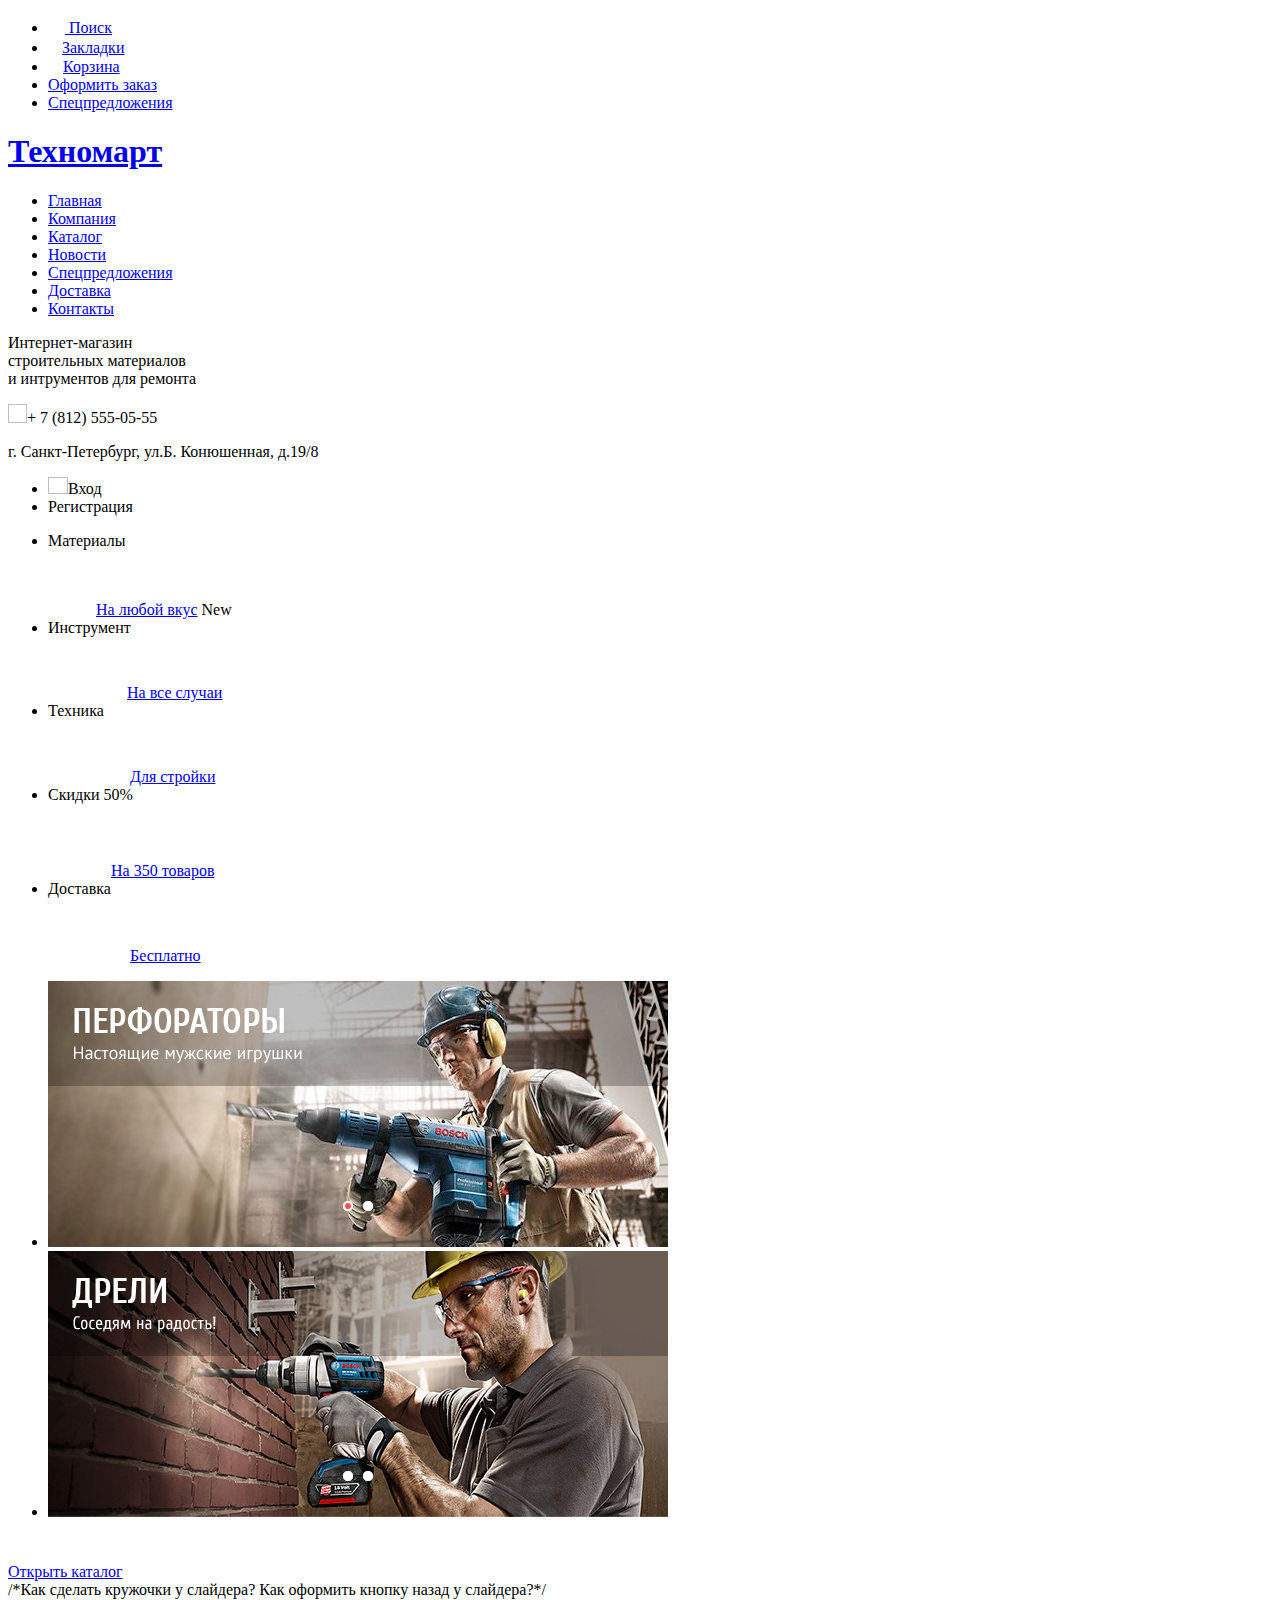
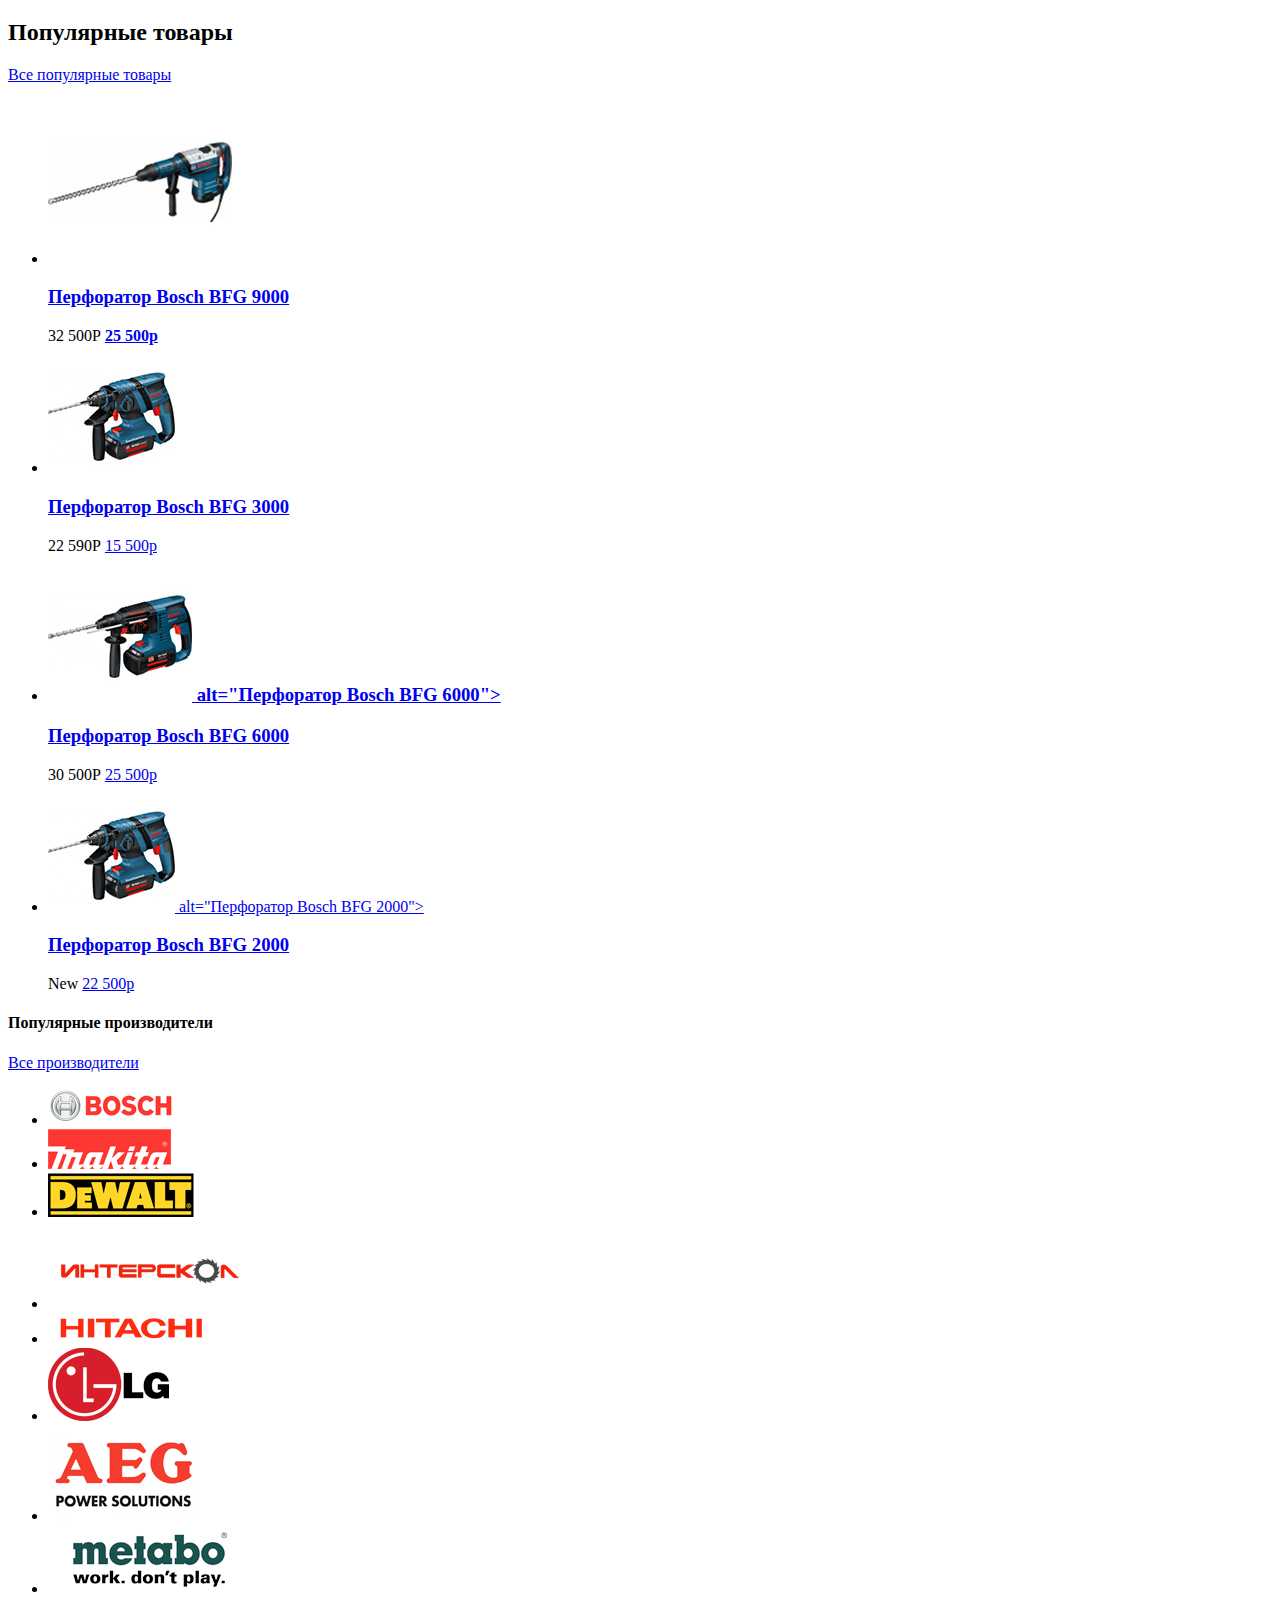
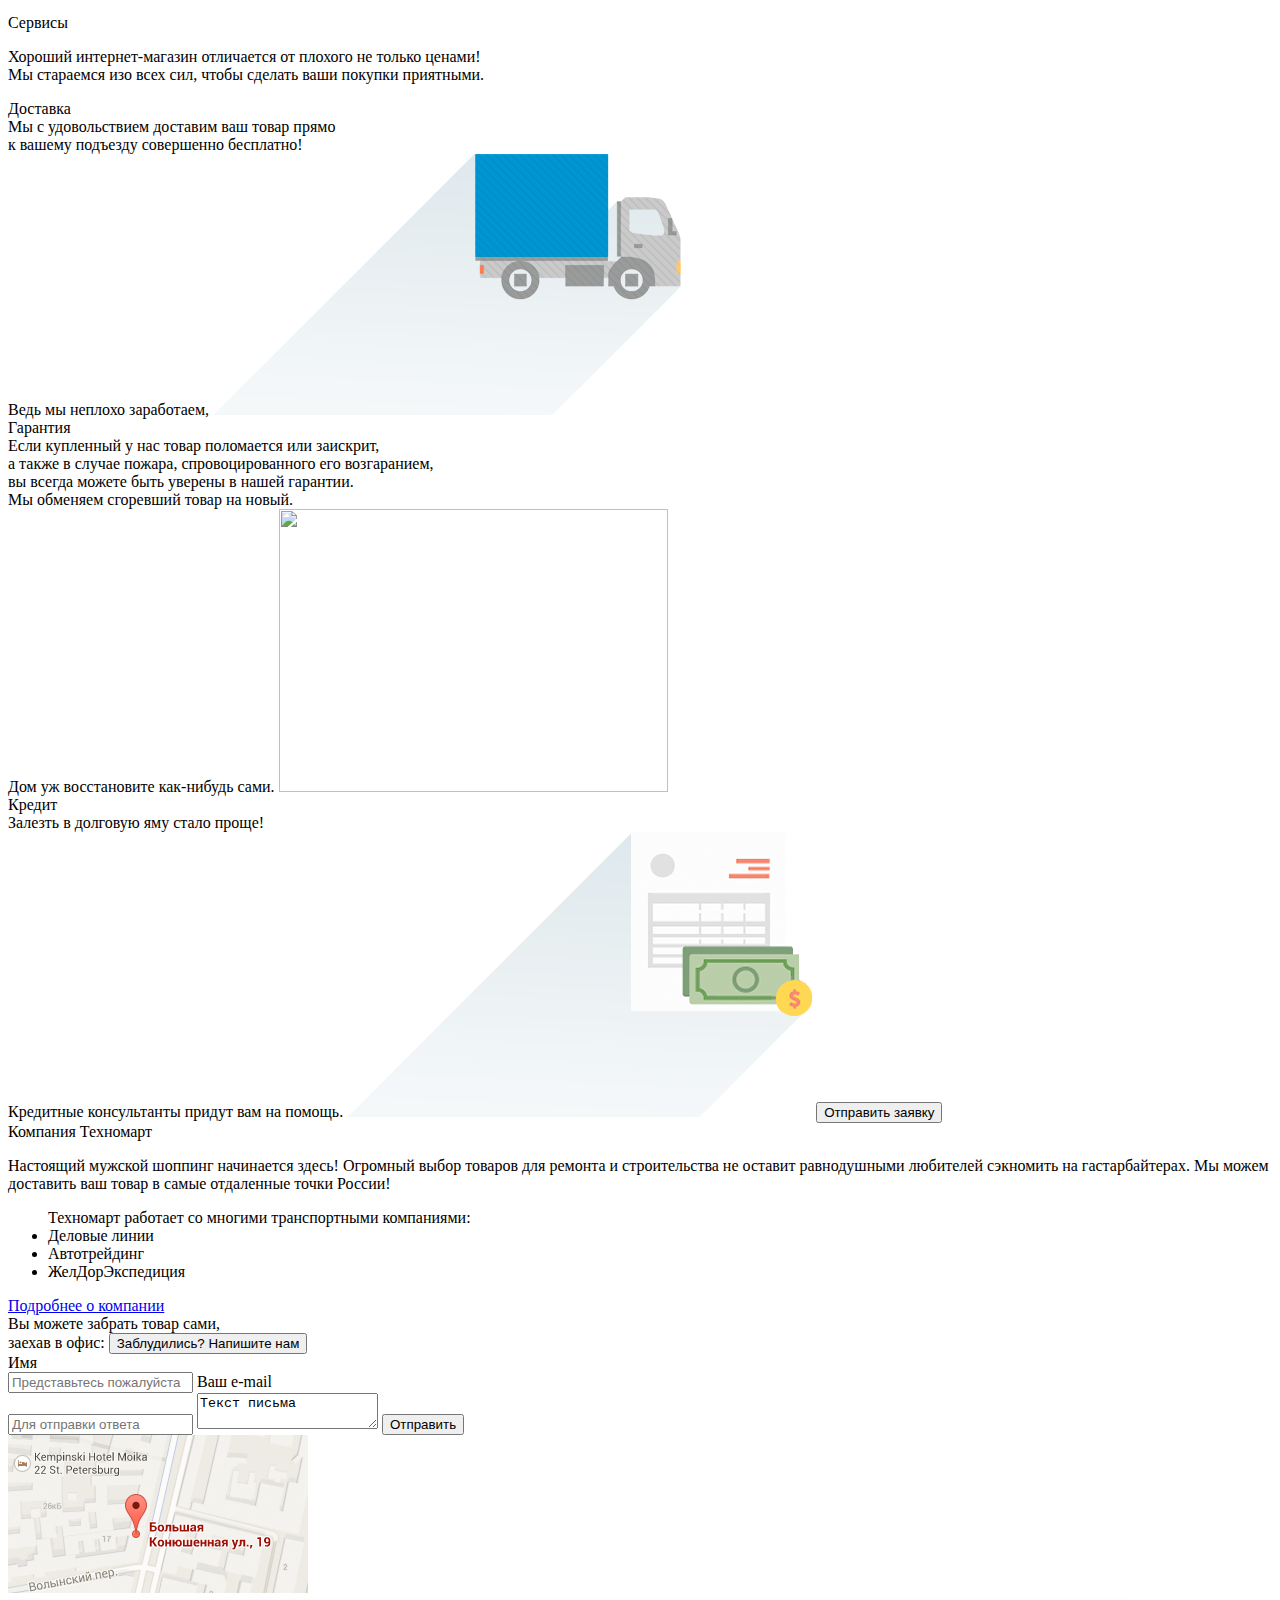
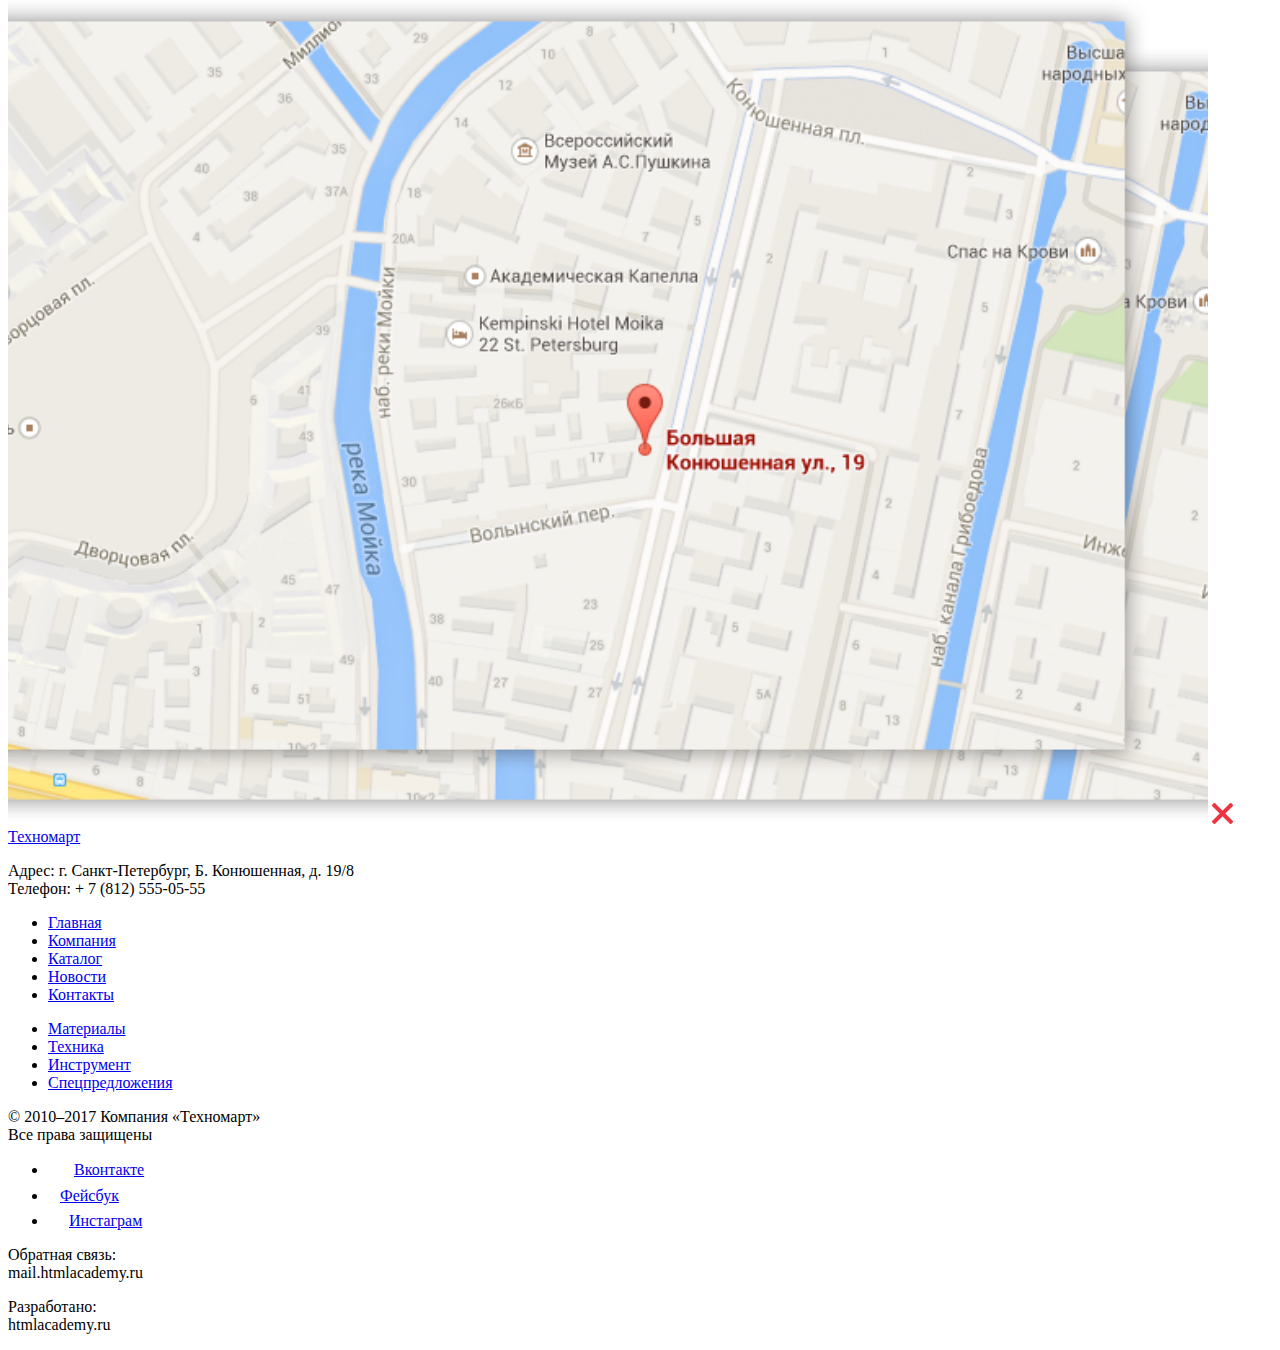
==== index.html @ 70567df8 "Внесла правки по разметке и картинкам" ====
<!DOCTYPE html>
<html lang="ru">
   <head>
      <meta charset="utf-8">
      <title>Техномарт Главная</title>
   </head>
   <body>
      <header class="main-header">
         <nav class="second-navigation">
            <ul class="shop-navigaion">
               <li><a href="search.html"><img src="img/icon-search.svg" width="17" height="17"> Поиск</a></li>
               <li><a href="marker.html"><img src="img/icon-search.svg" width="14" height="16">Закладки</a></li>
               <li><a href="basket.html"><img src="img/icon-cart.svg" width="15" height="15">Корзина</a></li>
               <li><a href="order.html">Оформить заказ</a></li>
               <li><a href="special-offers.html">Спецпредложения</a></li>
            </ul>
         </nav>
         <nav class="main-navigation">
            <h1><a href="index.html">Техномарт</a></h1>
            <ul class="site-navigaion">
               <li class="site-navigation-current"><a href="main.html">Главная</a></li>
               <li><a href="company.html">Компания</a></li>
               <li><a href="catalog.html">Каталог</a></li>
               <li><a href="news.html">Новости</a></li>
               <li><a href="special-offers.html">Спецпредложения</a></li>
               <li><a href="delivery.html">Доставка</a></li>
               <li><a href="contacts.html">Контакты</a></li>
            </ul>
         </nav>
         <span class="description"> 
         Интернет-магазин<br>
         строительных материалов<br>
         и интрументов для ремонта<br>
         </span>
         <div class="header-contacts">
            <p class="numder"><img scr="img/icon-phone.svg" width="19" height="19">+ 7 (812) 555-05-55</p>
            <p class="adress">г. Санкт-Петербург, ул.Б. Конюшенная, д.19/8</p>
         </div>
         <ul class="user-navigation">
            <li class="login-link"><img scr="img/icon-login.svg" width="20" height="17">Вход</li>
            <li class="registration-link">Регистрация</li>
         </ul>
         </nav>    
      </header>
      <main>
         <section class="menu-button">
            <ul class="menu">
               <li>Материалы</li>
               <img src="img/icon-1.svg" width="44" height="65">
               <a class="button" href="#">На любой вкус</a>
               <span class="new">New</span>
               <li>Инструмент</li>
               <img src="img/icon-2.svg" width="75" height="61">
               <a class="button" href="#">На все случаи</a>
               <li>Техника</li>
               <img src="img/icon-3.svg" width="78" height="62">
               <a class="button" href="#">Для стройки</a>
               <li>Скидки 50%</li>
               <img src="img/icon-4.svg" width="59" height="72">
               <a class="button" href="#">На 350 товаров</a>
               <li>Доставка</li>
               <img src="img/icon-5.svg" width="78" height="63">
               <a class="button" href="#">Бесплатно</a>
            </ul>
         </section>
         <section class="slider">
            <ul>
               <li><img src="img/slider1.jpg" alt="Мужчина с перфоратором сверлит кирпичную стену"></li>
               <li><img src="img/slider2.jpg" alt="Мужчина с перфоратором сверлит бетонную стену"></li>
            </ul>
            <a class="button" href="catalog.html">Открыть каталог</a>
            <span class="left-link"><img src="img/icon-left.svg" width="22" height="40"></span>
            <span class="forward-link"><img src="img/icon-right.svg" width="22" height="40"></span>
            <div class="slider-dots">
               <span class="sleder-dot1">
               <span class="sleder-dot2">
               </span>
            </div>
         </section>
         /*Как сделать кружочки у слайдера? Как оформить кнопку назад у слайдера?*/
         <h2 class="popular-product">Популярные товары</h2>
         <a class="button" href="#">Все популярные товары</a>
         <ul class="catalog-products">
            <li>
               <p><a href="catalog.html">
                  <img src="img/bosch-9000.jpg" width="184" height="164" alt="Перфоратор Bosch BFG 9000">
                  </a>
               </p>
               <h3><a href="catalog-item.html">
                  <span class="catalog-product1">Перфоратор Bosch BFG 9000</span>
                  </a>
               </h3>
               <p class="catalog-item-price">
                  <span class="old-price">32 500Р</span>
                  <a class="button" href="basket.html"><b>25 500р</b></a>
               </p>
            </li>
            <li>
               <p><a href="catalog-item.html">
                  <img src="img/bosch-3000.jpg" width="127" height="112" alt="Перфоратор Bosch BFG 3000">
                  </a>
               </p>
               <h3><a href="catalog-item.html">
                  <span class="catalog-product1">Перфоратор Bosch BFG 3000</span>
                  </a>
               </h3>
               <p class="catalog-item-price">
                  <span class="old-price">22 590Р</b></span>
                  <a class="button" href="basket.html">15 500р</a>
               </p>
            </li>
            <li>
               <h3>
               <a href="catalog-item.html">
                  <p>
               <a href="catalog-item.html">
               <img src="img/bosch-6000.jpg" width="144" height="128"> alt="Перфоратор Bosch BFG 6000">
               </a></p>
               <h3><a href="catalog-item.html">
                  <span class="catalog-product1">Перфоратор Bosch BFG 6000</span>
                  </a>
               </h3>
               <p class="catalog-item-price">
                  <span class="old-price">30 500Р</span>
                  <a class="button" href="basket.html">25 500р</a>
               </p>
            </li>
            <li>
               <p><a href="catalog-item.html">
                  <img src="img/bosch-2000.jpg" width="127" height="112"> alt="Перфоратор Bosch BFG 2000">
                  </a>
               </p>
               <h3><a href="catalog-item.html">
                  <span class="catalog-product1">Перфоратор Bosch BFG 2000</span>
                  </a>
               </h3>
               <p class="catalog-item-price">
                  <span class="new">New</span>
                  <a class="button" href="basket.html">22 500р</a>
               </p>
            </li>
         </ul>
         </section>
         <section class="producer">
            <h4>Популярные производители</h4>
            <a class="button" href="#">Все производители</a>
            <ul>
               <li class="producer-list"><img src="img/bosch-logo.svg" width="126" height="37"></li>
               <li class="producer-list"><img src="img/makita-logo.svg" width="123" height="40"></li>
               <li class="producer-list"><img src="img/dewalt-logo.svg" width="146" height="44"></li>
               <li class="producer-list"><img src="img/interscol-logo.svg" width="200" height="88"></li>
               <li class="producer-list"><img src="img/hatachi-logo.svg" width="169" height="31"></li>
               <li class="producer-list"><img src="img/lg-logo.svg" width="121" height="73"></li>
               <li class="producer-list"><img src="img/aeg-logo.svg" width="151" height="96"></li>
               <li class="producer-list"><img src="img/metabo-logo.svg" width="204" height="69"></li>
            </ul>
         </section>
         <section class="info">
         <article class="service">
            Сервисы
            <p>Хороший интернет-магазин отличается от плохого не только ценами!<br>
               Мы стараемся изо всех сил, чтобы сделать ваши покупки приятными.
            </p>
         </article>
         <article class="info-order">
            <nav class="info-menu">
               <li class="delivery-link">
                  Доставка
                  <aside>
                     Мы с удовольствием доставим ваш товар прямо<br>
                     к вашему подъезду совершенно бесплатно!<br>
                     Ведь мы неплохо заработаем, 
                     <img src="img/delivery.svg" width="468" height="261">
                  </aside>
               </li>
               <li class="img/guarantee-link">
                  Гарантия
                  <aside>
                     Если купленный у нас товар поломается или заискрит,<br>
                     а также в случае пожара, спровоцированного его возгаранием,<br> 
                     вы всегда можете быть уверены в нашей гарантии.<br>
                     Мы обменяем сгоревший товар на новый.<br>
                     Дом уж восстановите как-нибудь сами.
                     <img src="guarantee.svg" width="389" height="283">
                  </aside>
               </li>
               <li class="img/credit-link">
                  Кредит
                  <aside>
                     Залезть в долговую яму стало проще!<br> 
                     Кредитные консультанты придут вам на помощь.
                     <img src="img/credit.svg" width="465" height="285">
                     <button type="submit">Отправить заявку</button>
                  </aside>
               </li>
            </nav>
         </article>
         <section class="info-technomart">
            <article class="company-technomart">
               <div class="">
                  Компания Техномарт</p>
                  <p> Настоящий мужской шоппинг начинается здесь! Огромный выбор товаров для ремонта и строительства не оставит равнодушными любителей сэкномить на гастарбайтерах.
                     Мы можем доставить ваш товар в самые отдаленные точки России!
                  </p>
                  <ul>
                     Техномарт работает со многими транспортными компаниями:
                     <li class="partners-technomart">Деловые линии</li>
                     <li class="partners-technomart">Автотрейдинг</li>
                     <li class="partners-technomart">ЖелДорЭкспедиция</li>
                  </ul>
               </div>
               <a class="button" href="company.html">Подробнее о компании</a>
            </article>
            <article class="contacts-technomart">
               Вы можете забрать товар сами,<br>
               заехав в офис:
               <a href="map.html"></a>
               <button type="button">Заблудились? Напишите нам</button>
               <form class="write-us-form" action="https://echo.htmlacademy.ru" method="post">
                  <label class="write-us-item">Имя<br>
                  <input type="text" name="name" value="" placeholder="Представьтесь пожалуйста">
                  </label>
                  <label class="appointment-item">Ваш e-mail<br>
                  <input type="text" name="mail" value="" placeholder="Для отправки ответа">
                  </label>
                  <textarea name="text-letter" id="free-form" placeholder="В свободной форме">Текст письма</textarea>
                  <button class="button" type="submit">Отправить</button>
               </form>
               <div class="map-popup">
                  <span class="map-small"><img src="img/map-small.svg" width="300" height="158"></span>
                  <span class="map-big"><img src="img/map-big.svg" width="1200" height="827"></span>
                  <span class="map-exit"><img src="img/icon-exit.svg" width="21" height="21"></span>
               </div>
            </article>
         </section>
      </main>
      <footer>
         <div class="footer-contacts">
         <a href="index.html">Техномарт</a>
         <p class="footer-contacts">
            Адрес: г. Санкт-Петербург, Б. Конюшенная, д. 19/8<br>
            Телефон: + 7 (812) 555-05-55
         <nav class="footer-main-navigation">
         <ul>
            <li><a href="main.html">Главная</a></li>
            <li><a href="company.html">Компания</a></li>
            <li><a href="catalog.html">Каталог</a></li>
            <li><a href="news.html">Новости</a></li>
            <li><a href="contacts.html">Контакты</a></li>
         </ul>
         <nav class="footer-second-navigation">
            <ul class="technomart-product">
               <li><a href="#">Материалы</a></li>
               <li><a href="#">Техника</a></li>
               <li><a href="#">Инструмент</a></li>
               <li><a href="#">Спецпредложения</a></li>
            </ul>
         </nav>
         <p class="copyright">
            © 2010–2017 Компания «Техномарт»<br>
            Все права защищены
         </p>
         <div class="footer-social">
            <ul>
               <li><a class="social-button" href="#"><img src="img/icon-vk.svg" width="26" height="15">Вконтакте</a></li>
               <li><a class="social-button" href="#"><img src="img/icon-fb.svg" width="12" height="22">Фейсбук</a></li>
               <li><a class="social-button" href="#"><img src="img/icon-insta.svg" width="21" height="21">Инстаграм</a></li>
            </ul>
         </div>
         <div class="feedback">
            <p class="feedback-creator-mail">
               Обратная связь:<br>
               mail.htmlacademy.ru
            </p>
            <p class="feedback-creator-site">
               Разработано:<br>
               htmlacademy.ru
            </p>
         </div>
      </footer>
   </body>
</html>
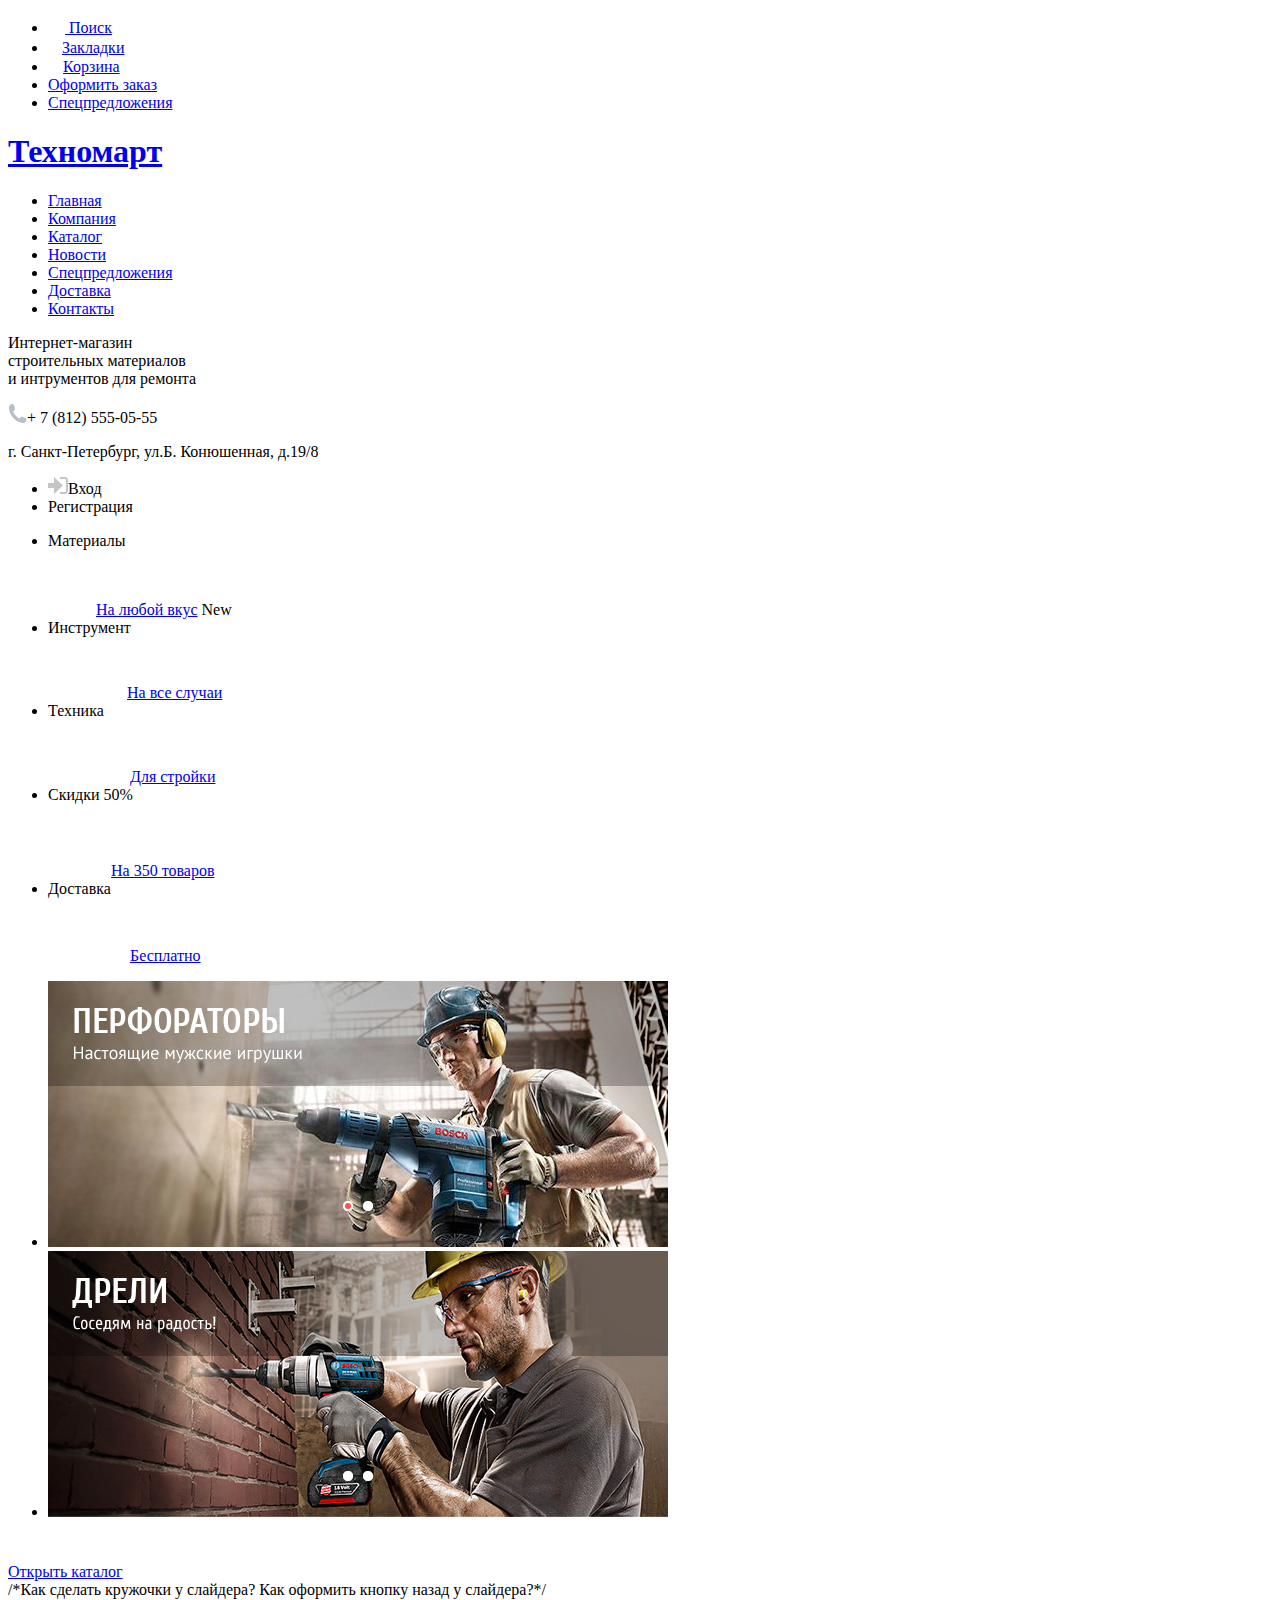
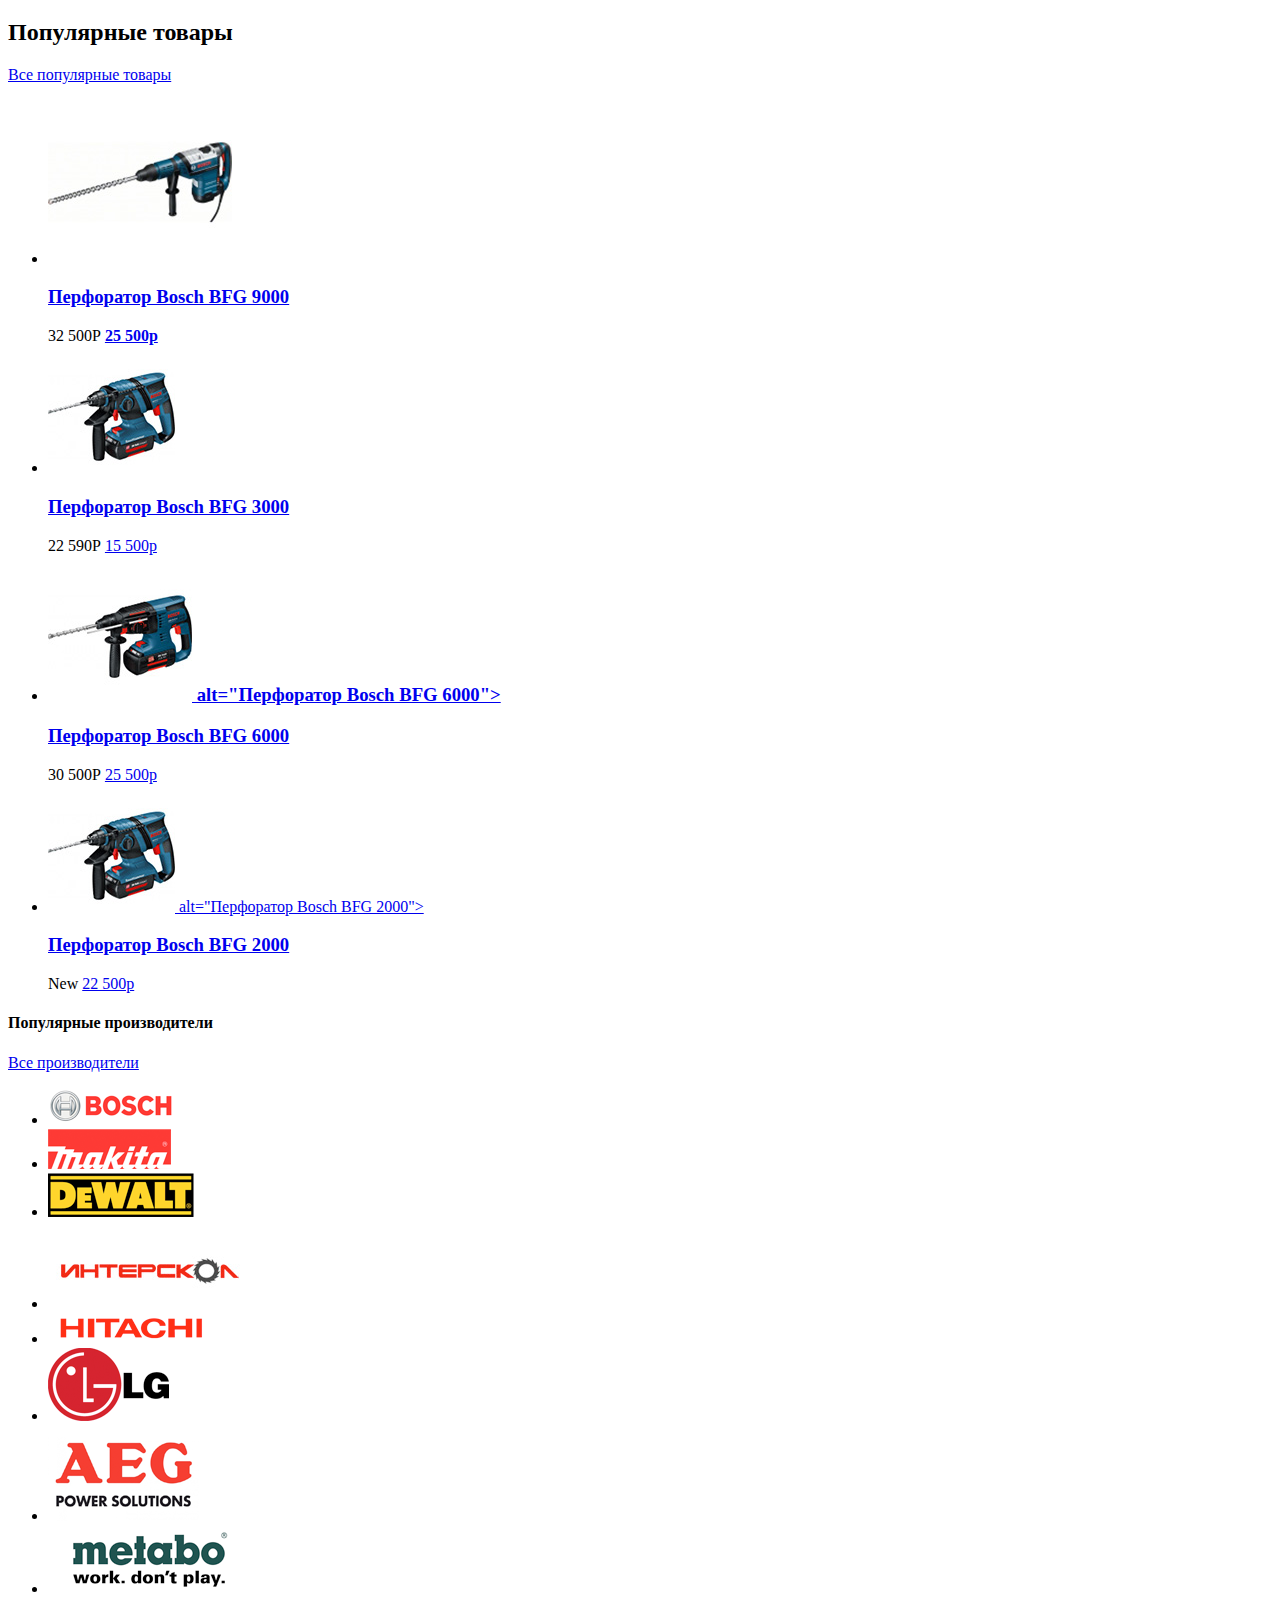
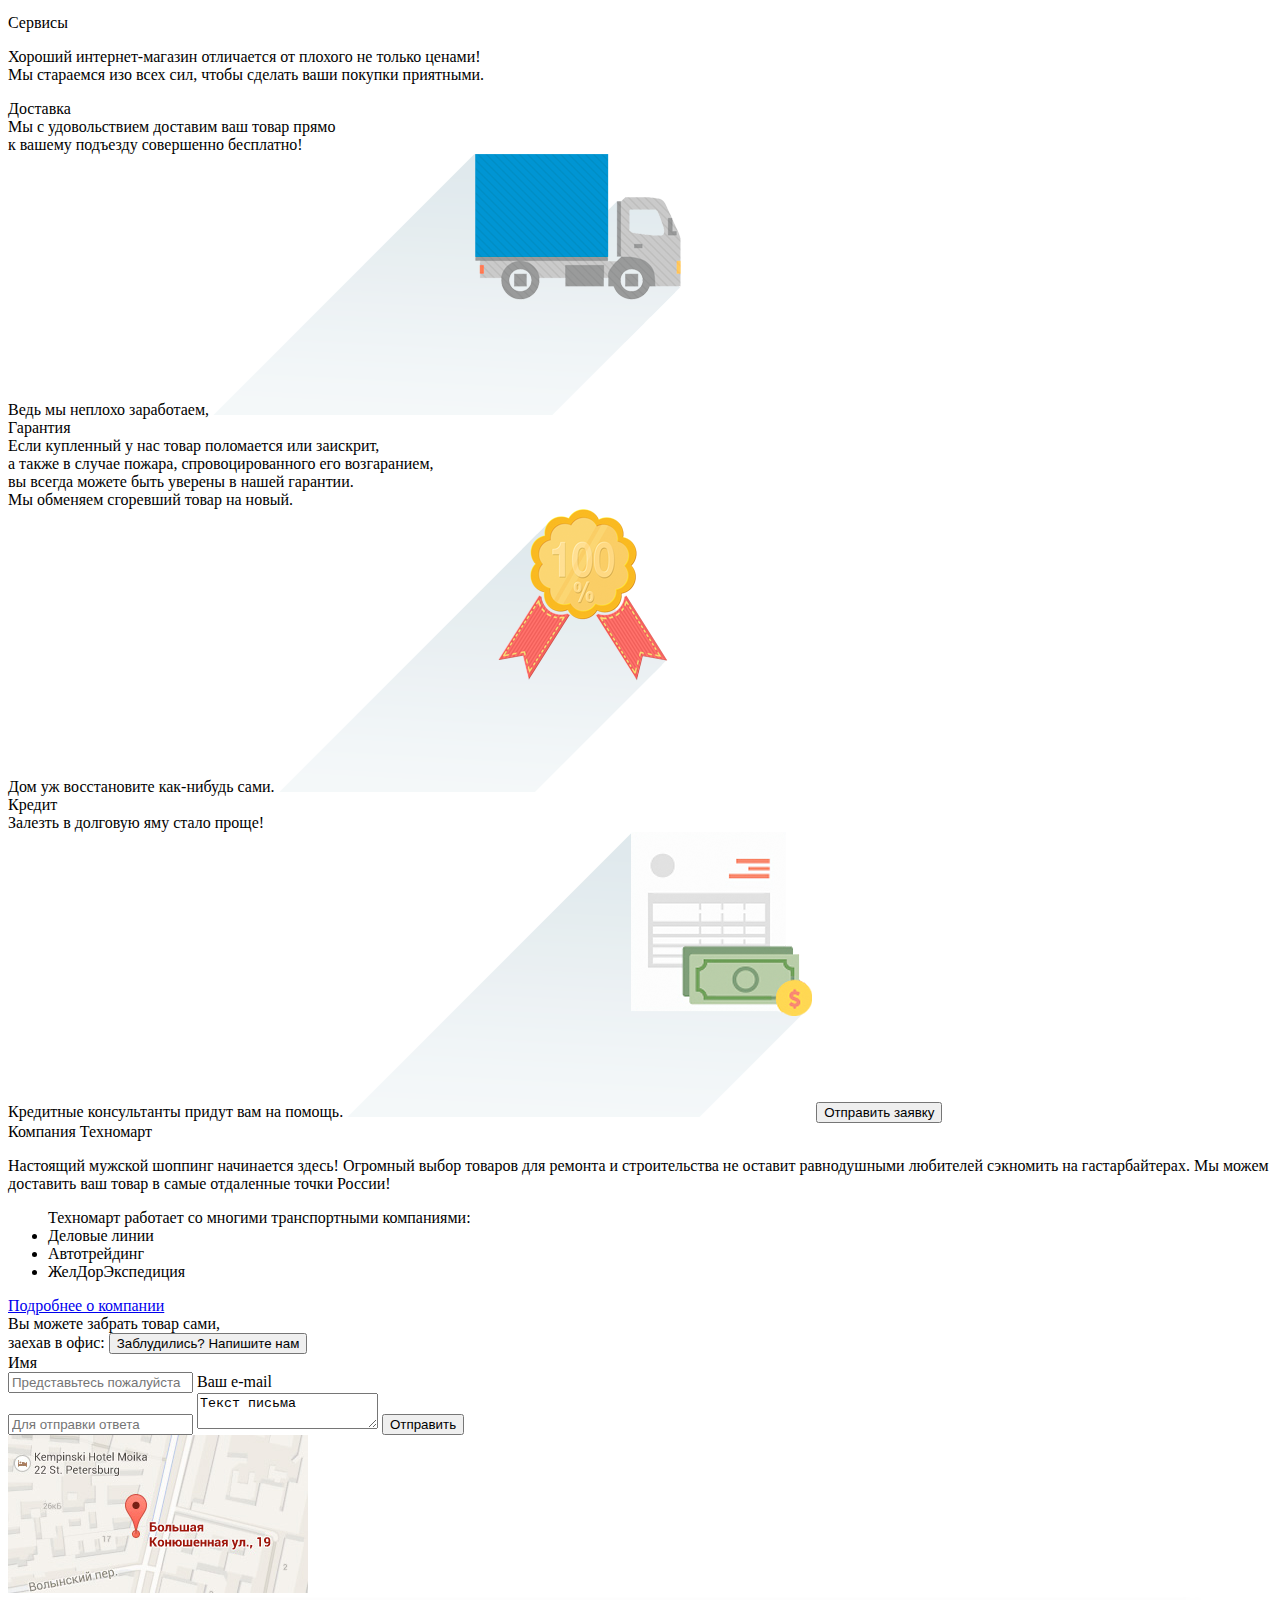
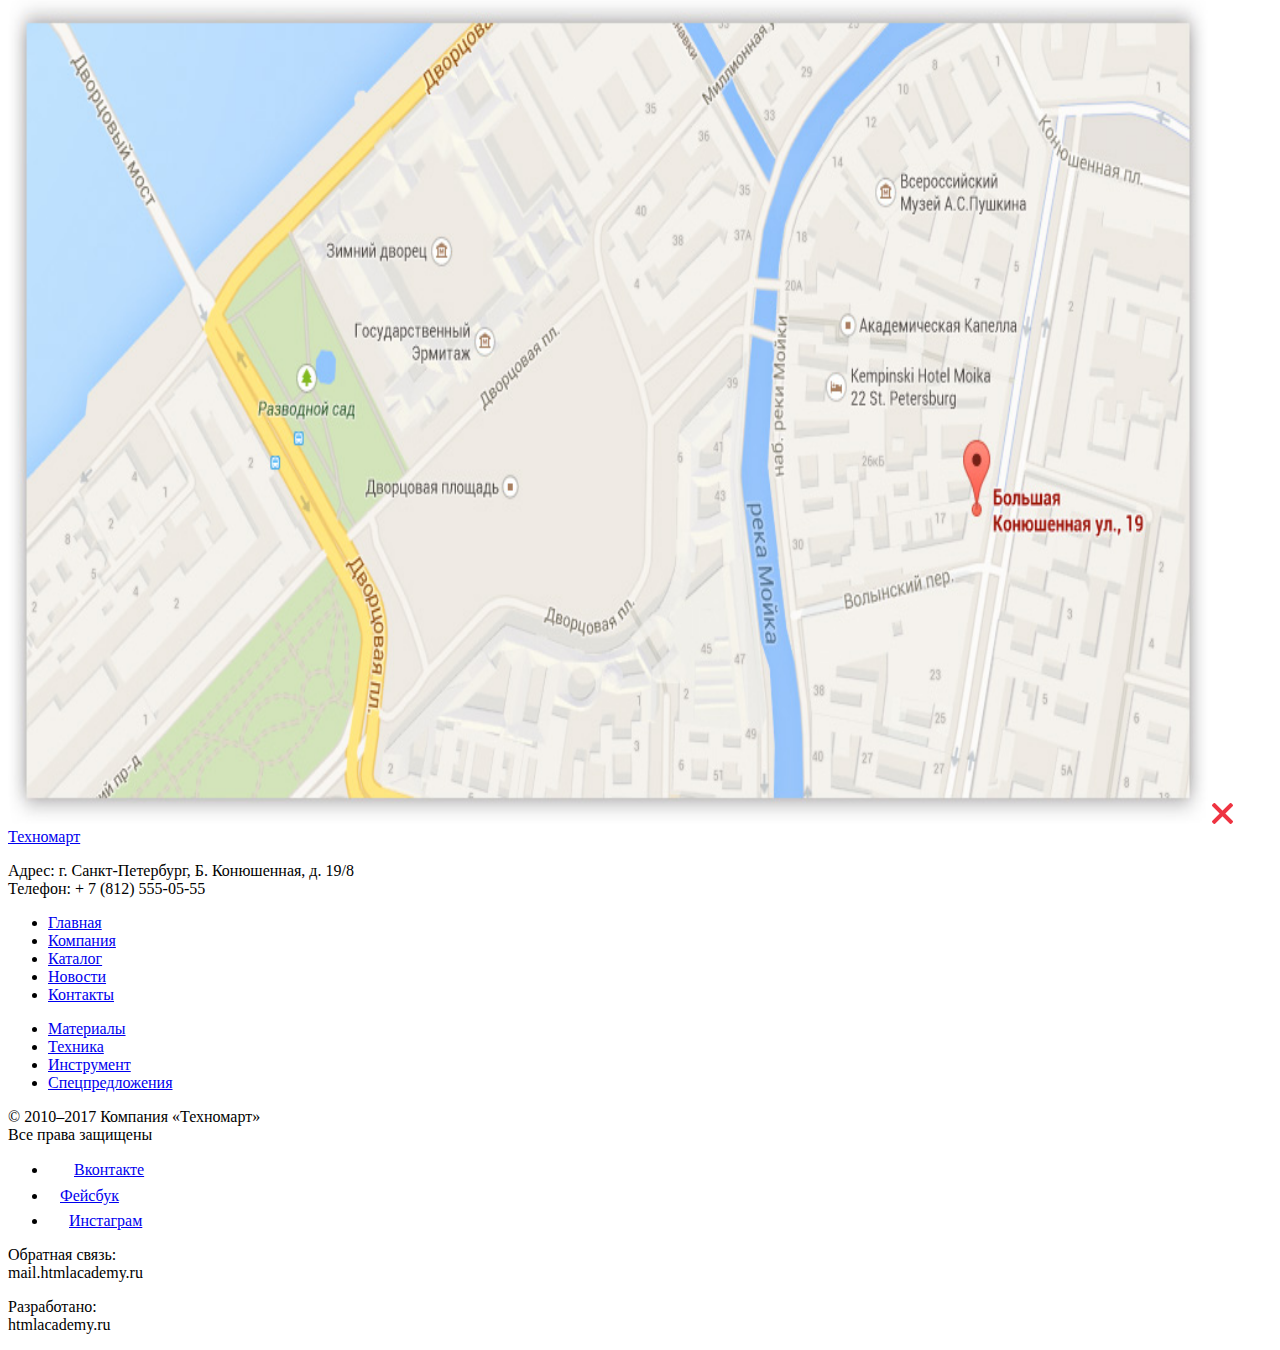
==== commit d925b058: "Правки по картинкам" ====
--- a/index.html
+++ b/index.html
@@ -33,11 +33,11 @@
          и интрументов для ремонта<br>
          </span>
          <div class="header-contacts">
-            <p class="numder"><img scr="img/icon-phone.svg" width="19" height="19">+ 7 (812) 555-05-55</p>
+            <p class="numder"><img src="img/icon-phone.svg" width="19" height="19">+ 7 (812) 555-05-55</p>
             <p class="adress">г. Санкт-Петербург, ул.Б. Конюшенная, д.19/8</p>
          </div>
          <ul class="user-navigation">
-            <li class="login-link"><img scr="img/icon-login.svg" width="20" height="17">Вход</li>
+            <li class="login-link"><img src="img/icon-login.svg" width="20" height="17">Вход</li>
             <li class="registration-link">Регистрация</li>
          </ul>
          </nav>    
@@ -145,14 +145,14 @@
             <h4>Популярные производители</h4>
             <a class="button" href="#">Все производители</a>
             <ul>
-               <li class="producer-list"><img src="img/bosch-logo.svg" width="126" height="37"></li>
-               <li class="producer-list"><img src="img/makita-logo.svg" width="123" height="40"></li>
-               <li class="producer-list"><img src="img/dewalt-logo.svg" width="146" height="44"></li>
-               <li class="producer-list"><img src="img/interscol-logo.svg" width="200" height="88"></li>
-               <li class="producer-list"><img src="img/hatachi-logo.svg" width="169" height="31"></li>
-               <li class="producer-list"><img src="img/lg-logo.svg" width="121" height="73"></li>
-               <li class="producer-list"><img src="img/aeg-logo.svg" width="151" height="96"></li>
-               <li class="producer-list"><img src="img/metabo-logo.svg" width="204" height="69"></li>
+               <li class="producer-list"><img src="img/logo-bosch.png" alt="Логотип Bosch" width="126" height="37"></li>
+               <li class="producer-list"><img src="img/logo-makita.png" alt="Логотип Makita" width="123" height="40"></li>
+               <li class="producer-list"><img src="img/logo-dewalt.png" alt="Логотип Sewalt" width="146" height="44"></li>
+               <li class="producer-list"><img src="img/logo-interscol.png" alt="Логотип Интерскол" width="200" height="88"></li>
+               <li class="producer-list"><img src="img/logo-hitachi.png" alt="Логотип Hitachi" width="169" height="31"></li>
+               <li class="producer-list"><img src="img/logo-lg.png" alt="Логотип LG" width="121" height="73"></li>
+               <li class="producer-list"><img src="img/logo-aeg.png" alt="Логотип AEG" width="151" height="96"></li>
+               <li class="producer-list"><img src="img/logo-metabo.png" alt="Логотип Metabo" width="204" height="69"></li>
             </ul>
          </section>
          <section class="info">
@@ -173,7 +173,7 @@
                      <img src="img/delivery.svg" width="468" height="261">
                   </aside>
                </li>
-               <li class="img/guarantee-link">
+               <li class="guarantee-link">
                   Гарантия
                   <aside>
                      Если купленный у нас товар поломается или заискрит,<br>
@@ -181,10 +181,10 @@
                      вы всегда можете быть уверены в нашей гарантии.<br>
                      Мы обменяем сгоревший товар на новый.<br>
                      Дом уж восстановите как-нибудь сами.
-                     <img src="guarantee.svg" width="389" height="283">
+                     <img src="img/guarantee.svg" width="389" height="283">
                   </aside>
                </li>
-               <li class="img/credit-link">
+               <li class="credit-link">
                   Кредит
                   <aside>
                      Залезть в долговую яму стало проще!<br> 
@@ -227,8 +227,8 @@
                   <button class="button" type="submit">Отправить</button>
                </form>
                <div class="map-popup">
-                  <span class="map-small"><img src="img/map-small.svg" width="300" height="158"></span>
-                  <span class="map-big"><img src="img/map-big.svg" width="1200" height="827"></span>
+                  <span class="map-small"><img src="img/map-small.jpg" width="300" height="158"></span>
+                  <span class="map-big"><img src="img/map-big.jpg" width="1200" height="827"></span>
                   <span class="map-exit"><img src="img/icon-exit.svg" width="21" height="21"></span>
                </div>
             </article>
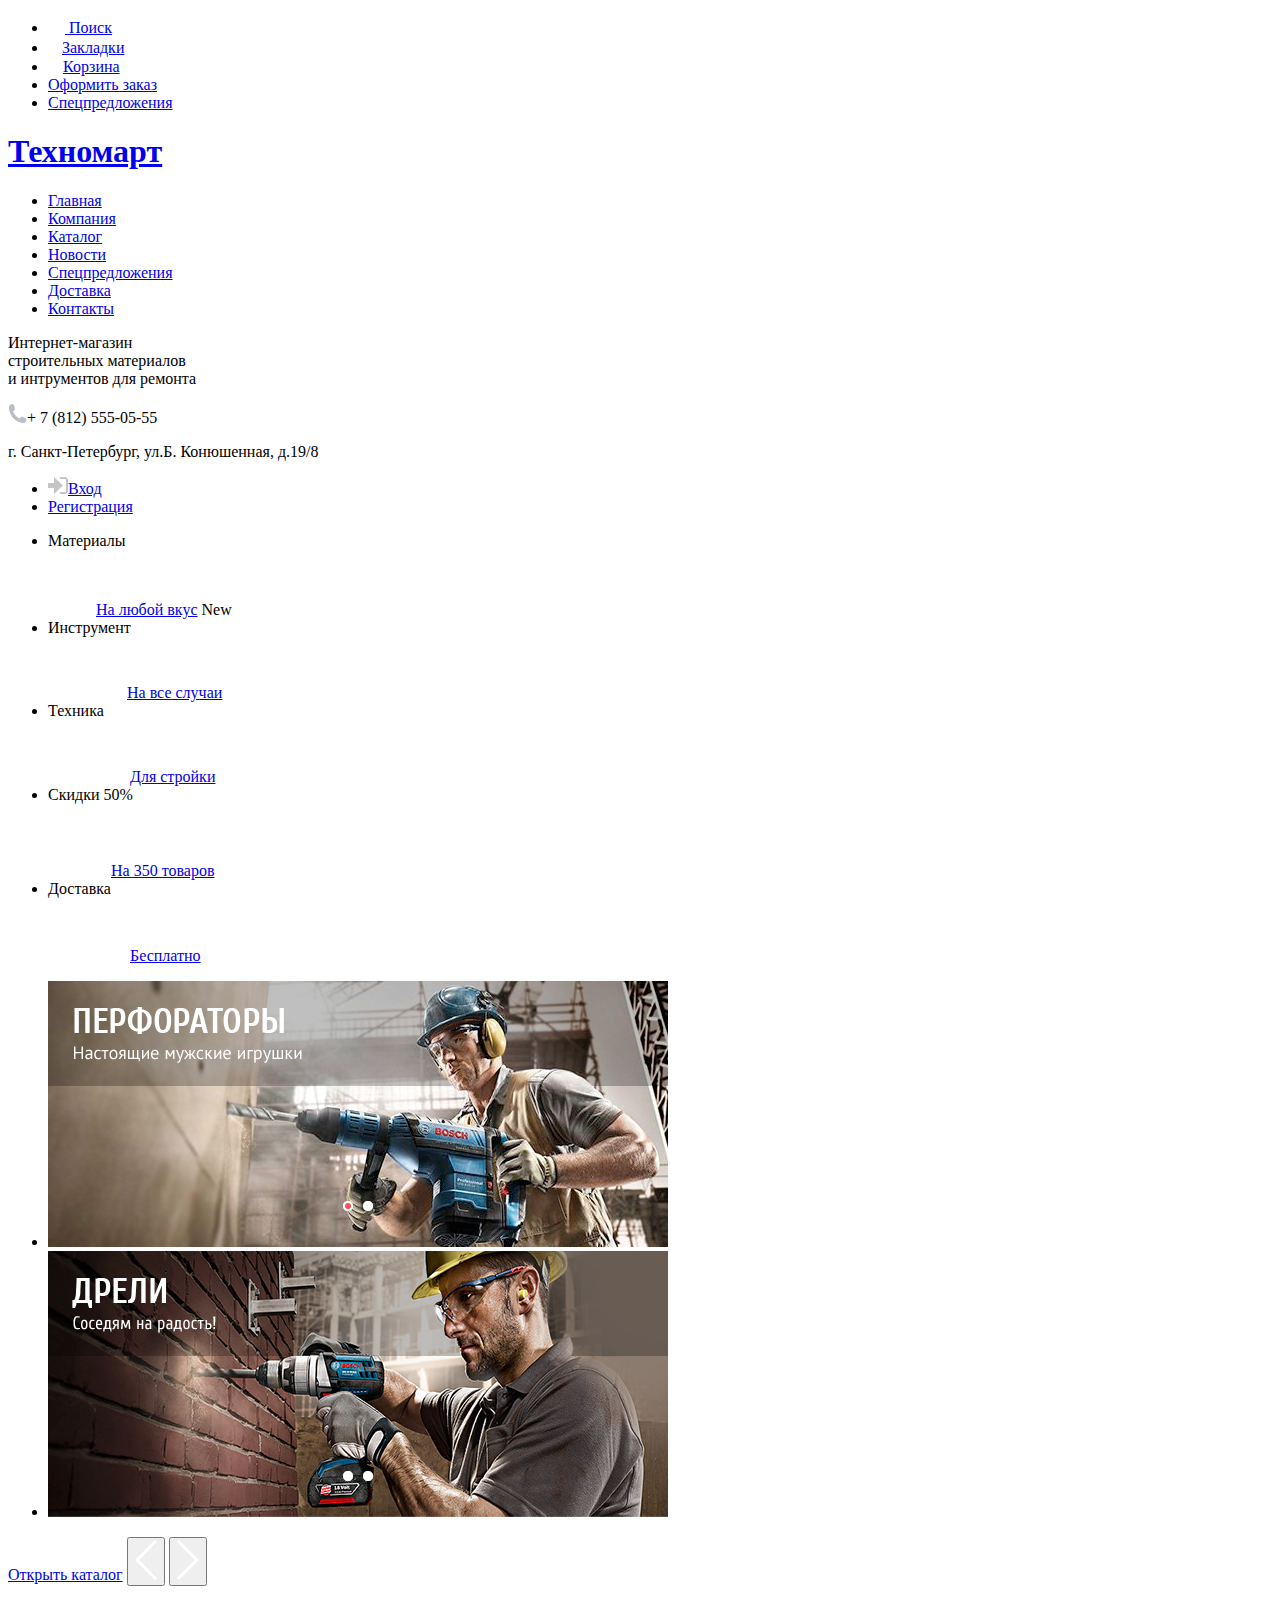
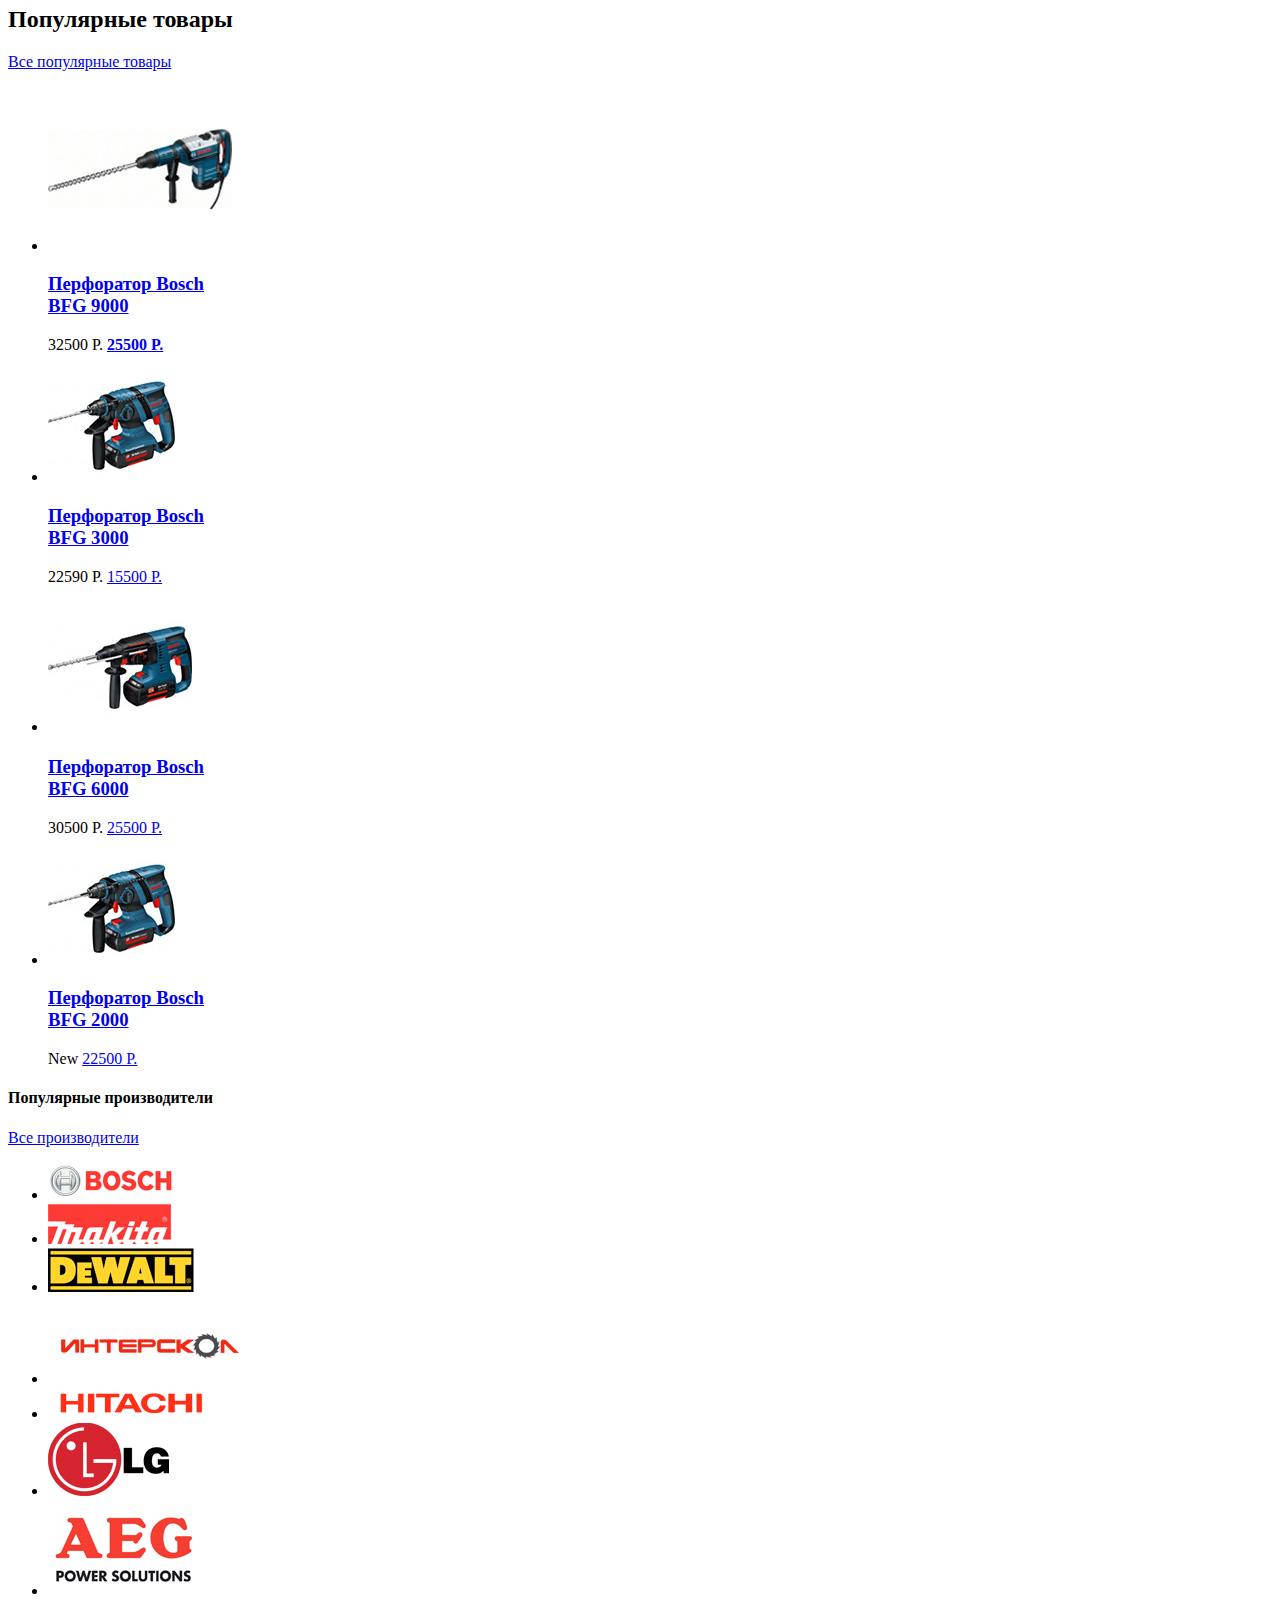
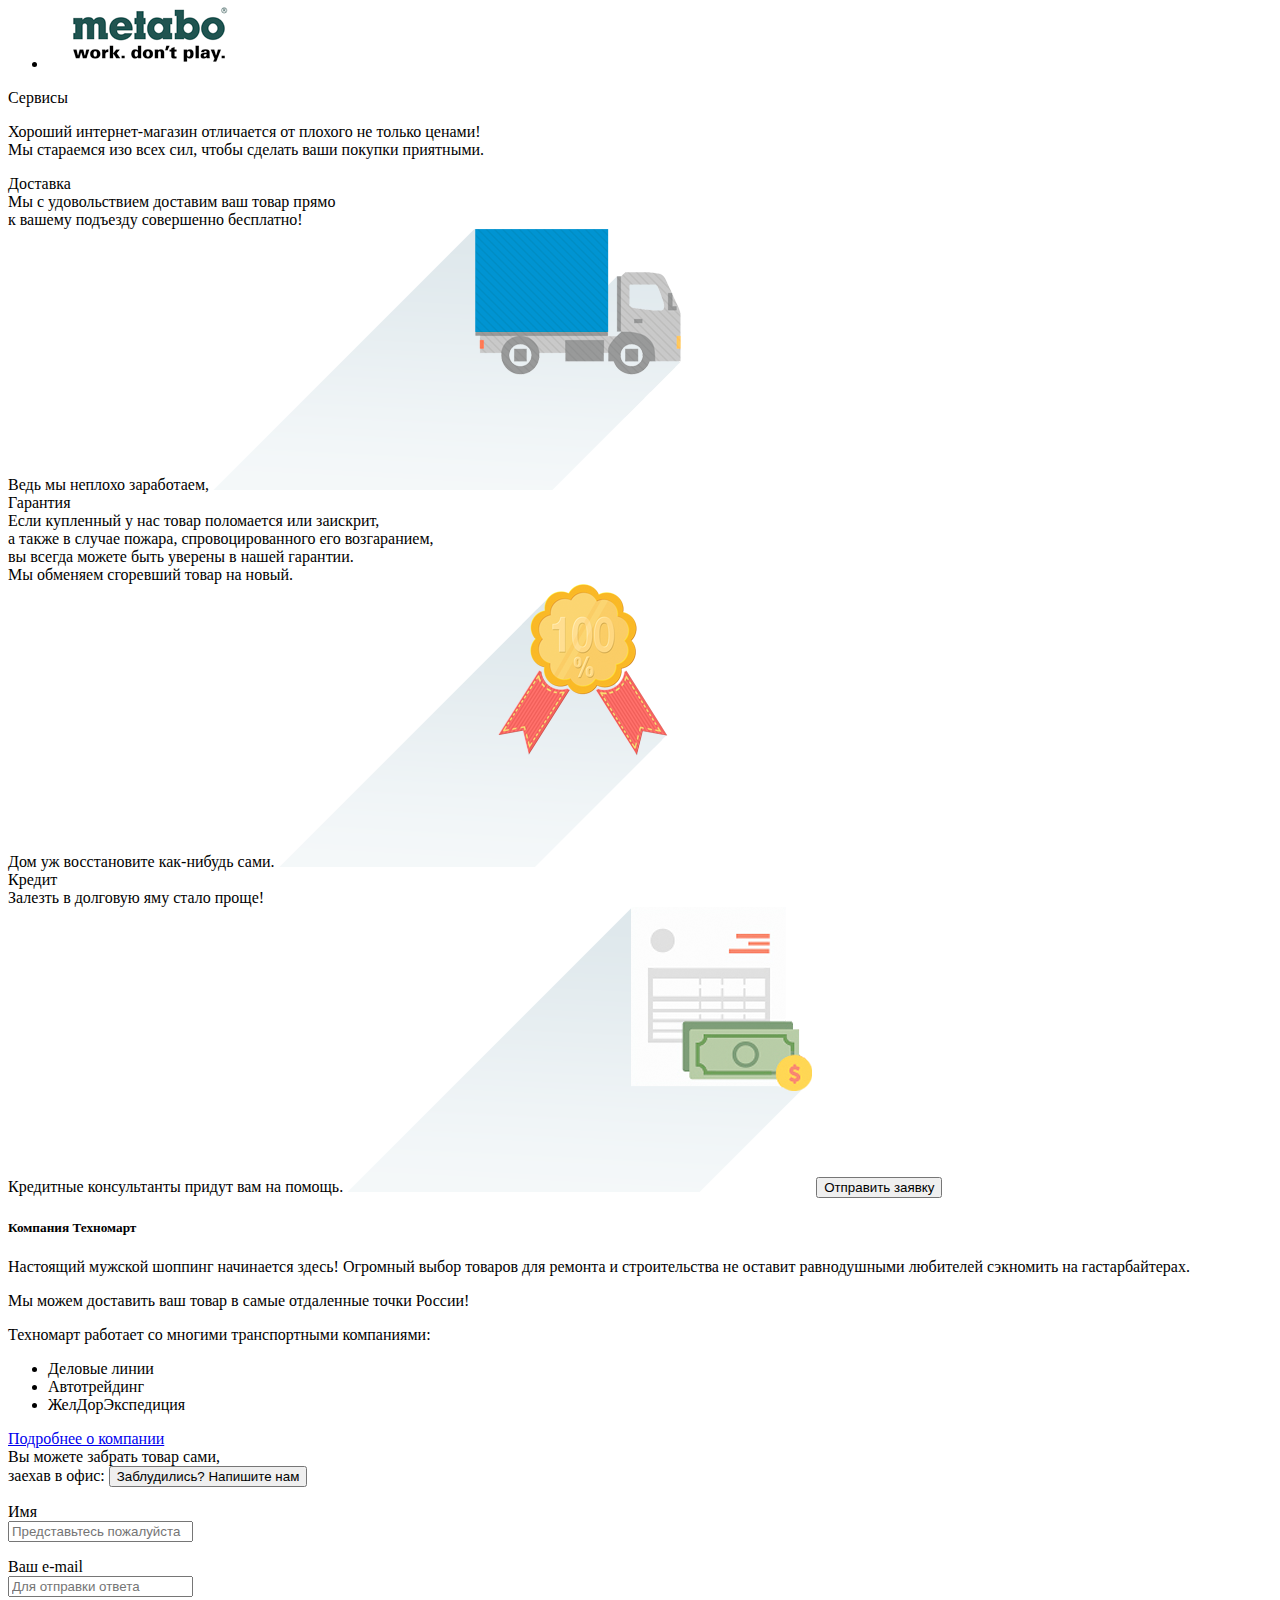
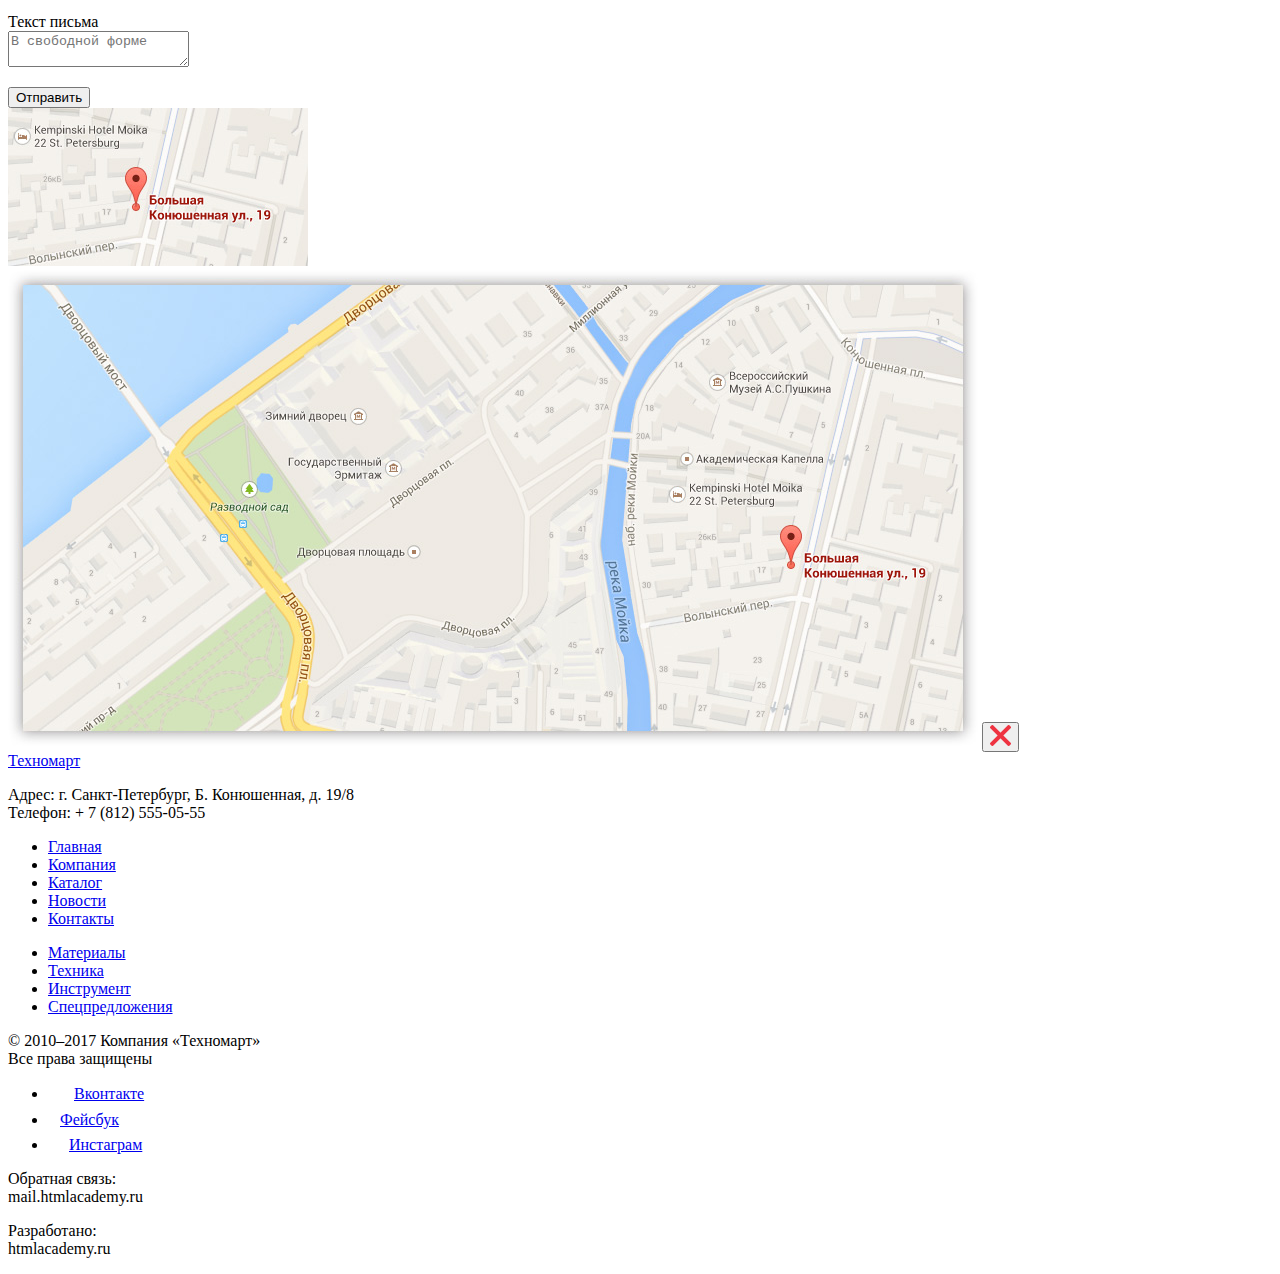
==== commit 4cb8a064: "Доступность" ====
--- a/index.html
+++ b/index.html
@@ -9,7 +9,7 @@
          <nav class="second-navigation">
             <ul class="shop-navigaion">
                <li><a href="search.html"><img src="img/icon-search.svg" width="17" height="17"> Поиск</a></li>
-               <li><a href="marker.html"><img src="img/icon-search.svg" width="14" height="16">Закладки</a></li>
+               <li><a href="marker.html"><img src="img/icon-bookmark.svg" width="14" height="16">Закладки</a></li>
                <li><a href="basket.html"><img src="img/icon-cart.svg" width="15" height="15">Корзина</a></li>
                <li><a href="order.html">Оформить заказ</a></li>
                <li><a href="special-offers.html">Спецпредложения</a></li>
@@ -37,10 +37,14 @@
             <p class="adress">г. Санкт-Петербург, ул.Б. Конюшенная, д.19/8</p>
          </div>
          <ul class="user-navigation">
-            <li class="login-link"><img src="img/icon-login.svg" width="20" height="17">Вход</li>
-            <li class="registration-link">Регистрация</li>
+            <li class="login-link">
+               <a class="login-link" href="login.html">
+               <img src="img/icon-login.svg" width="20" height="17">Вход</a>
+            </li>
+            <li class="registration-link">
+               <a class="registration-link" href="registration.html">Регистрация</a>
+            </li>
          </ul>
-         </nav>    
       </header>
       <main>
          <section class="menu-button">
@@ -69,15 +73,14 @@
                <li><img src="img/slider2.jpg" alt="Мужчина с перфоратором сверлит бетонную стену"></li>
             </ul>
             <a class="button" href="catalog.html">Открыть каталог</a>
-            <span class="left-link"><img src="img/icon-left.svg" width="22" height="40"></span>
-            <span class="forward-link"><img src="img/icon-right.svg" width="22" height="40"></span>
+            <button class="left-link" type="button"><img src="img/icon-left.svg" width="22" height="40"></button>
+            <button class="right-link" type="button"><img src="img/icon-right.svg" width="22" height="40"></button>
             <div class="slider-dots">
-               <span class="sleder-dot1">
+               <span class="sleder-dot1"></span>
                <span class="sleder-dot2">
                </span>
             </div>
          </section>
-         /*Как сделать кружочки у слайдера? Как оформить кнопку назад у слайдера?*/
          <h2 class="popular-product">Популярные товары</h2>
          <a class="button" href="#">Все популярные товары</a>
          <ul class="catalog-products">
@@ -87,12 +90,12 @@
                   </a>
                </p>
                <h3><a href="catalog-item.html">
-                  <span class="catalog-product1">Перфоратор Bosch BFG 9000</span>
-                  </a>
-               </h3>
-               <p class="catalog-item-price">
-                  <span class="old-price">32 500Р</span>
-                  <a class="button" href="basket.html"><b>25 500р</b></a>
+                  <span class="catalog-product">Перфоратор Bosch<br> BFG 9000</span>
+                  </a>
+               </h3>
+               <p class="catalog-item-price">
+                  <span class="old-price">32500 Р.</span>
+                  <a class="button" href="basket.html"><b>25500 P.</b></a>
                </p>
             </li>
             <li>
@@ -101,12 +104,12 @@
                   </a>
                </p>
                <h3><a href="catalog-item.html">
-                  <span class="catalog-product1">Перфоратор Bosch BFG 3000</span>
-                  </a>
-               </h3>
-               <p class="catalog-item-price">
-                  <span class="old-price">22 590Р</b></span>
-                  <a class="button" href="basket.html">15 500р</a>
+                  <span class="catalog-product">Перфоратор Bosch<br> BFG 3000</span>
+                  </a>
+               </h3>
+               <p class="catalog-item-price">
+                  <span class="old-price">22590 Р.</b></span>
+                  <a class="button" href="basket.html">15500 P.</a>
                </p>
             </li>
             <li>
@@ -114,29 +117,29 @@
                <a href="catalog-item.html">
                   <p>
                <a href="catalog-item.html">
-               <img src="img/bosch-6000.jpg" width="144" height="128"> alt="Перфоратор Bosch BFG 6000">
+               <img src="img/bosch-6000.jpg" width="144" height="128" alt="Перфоратор Bosch BFG 6000">
                </a></p>
                <h3><a href="catalog-item.html">
-                  <span class="catalog-product1">Перфоратор Bosch BFG 6000</span>
-                  </a>
-               </h3>
-               <p class="catalog-item-price">
-                  <span class="old-price">30 500Р</span>
-                  <a class="button" href="basket.html">25 500р</a>
+                  <span class="catalog-product">Перфоратор Bosch<br> BFG 6000</span>
+                  </a>
+               </h3>
+               <p class="catalog-item-price">
+                  <span class="old-price">30500 Р.</span>
+                  <a class="button" href="basket.html">25500 P.</a>
                </p>
             </li>
             <li>
                <p><a href="catalog-item.html">
-                  <img src="img/bosch-2000.jpg" width="127" height="112"> alt="Перфоратор Bosch BFG 2000">
-                  </a>
-               </p>
-               <h3><a href="catalog-item.html">
-                  <span class="catalog-product1">Перфоратор Bosch BFG 2000</span>
+                  <img src="img/bosch-2000.jpg" width="127" height="112" alt="Перфоратор Bosch BFG 2000">
+                  </a>
+               </p>
+               <h3><a href="catalog-item.html">
+                  <span class="catalog-product">Перфоратор Bosch<br> BFG 2000</span>
                   </a>
                </h3>
                <p class="catalog-item-price">
                   <span class="new">New</span>
-                  <a class="button" href="basket.html">22 500р</a>
+                  <a class="button" href="basket.html">22500 P.</a>
                </p>
             </li>
          </ul>
@@ -170,7 +173,7 @@
                      Мы с удовольствием доставим ваш товар прямо<br>
                      к вашему подъезду совершенно бесплатно!<br>
                      Ведь мы неплохо заработаем, 
-                     <img src="img/delivery.svg" width="468" height="261">
+                     <img src="img/delivery.png" width="468" height="261">
                   </aside>
                </li>
                <li class="guarantee-link">
@@ -181,7 +184,7 @@
                      вы всегда можете быть уверены в нашей гарантии.<br>
                      Мы обменяем сгоревший товар на новый.<br>
                      Дом уж восстановите как-нибудь сами.
-                     <img src="img/guarantee.svg" width="389" height="283">
+                     <img src="img/guarantee.png" width="389" height="283">
                   </aside>
                </li>
                <li class="credit-link">
@@ -189,24 +192,23 @@
                   <aside>
                      Залезть в долговую яму стало проще!<br> 
                      Кредитные консультанты придут вам на помощь.
-                     <img src="img/credit.svg" width="465" height="285">
+                     <img src="img/credit.png" width="465" height="285">
                      <button type="submit">Отправить заявку</button>
                   </aside>
                </li>
             </nav>
          </article>
          <section class="info-technomart">
-            <article class="company-technomart">
-               <div class="">
-                  Компания Техномарт</p>
-                  <p> Настоящий мужской шоппинг начинается здесь! Огромный выбор товаров для ремонта и строительства не оставит равнодушными любителей сэкномить на гастарбайтерах.
-                     Мы можем доставить ваш товар в самые отдаленные точки России!
-                  </p>
-                  <ul>
-                     Техномарт работает со многими транспортными компаниями:
-                     <li class="partners-technomart">Деловые линии</li>
-                     <li class="partners-technomart">Автотрейдинг</li>
-                     <li class="partners-technomart">ЖелДорЭкспедиция</li>
+            <article class="info-company-technomart">
+               <div class="company-technomart">
+                  <h5>Компания Техномарт</h5>
+                  <p> Настоящий мужской шоппинг начинается здесь! Огромный выбор товаров для ремонта и строительства не оставит равнодушными любителей сэкномить на гастарбайтерах.</p>
+                  <p>Мы можем доставить ваш товар в самые отдаленные точки России!</p>
+                  <p>Техномарт работает со многими транспортными компаниями:</p>
+                  <ul class="partners-technomart">
+                     <li>Деловые линии</li>
+                     <li>Автотрейдинг</li>
+                     <li>ЖелДорЭкспедиция</li>
                   </ul>
                </div>
                <a class="button" href="company.html">Подробнее о компании</a>
@@ -217,19 +219,24 @@
                <a href="map.html"></a>
                <button type="button">Заблудились? Напишите нам</button>
                <form class="write-us-form" action="https://echo.htmlacademy.ru" method="post">
-                  <label class="write-us-item">Имя<br>
-                  <input type="text" name="name" value="" placeholder="Представьтесь пожалуйста">
-                  </label>
-                  <label class="appointment-item">Ваш e-mail<br>
-                  <input type="text" name="mail" value="" placeholder="Для отправки ответа">
-                  </label>
-                  <textarea name="text-letter" id="free-form" placeholder="В свободной форме">Текст письма</textarea>
+                  <p class="feedback-item">
+                     <label for="write-us-item">Имя<br></label>
+                     <input type="text" id="write-us-item" name="name" value="" placeholder="Представьтесь пожалуйста">
+                  </p>
+                  <p class="feedback-item">
+                     <label for="email-item">Ваш e-mail<br></label>
+                     <input id="email-item" type="text" name="mail" value="" placeholder="Для отправки ответа">
+                  </p>
+                  <p class="feedback-item">
+                     <label for="free-form">Текст письма<br></label>
+                     <textarea name="text-letter" id="free-form" placeholder="В свободной форме"></textarea>
+                  </p>
                   <button class="button" type="submit">Отправить</button>
                </form>
                <div class="map-popup">
-                  <span class="map-small"><img src="img/map-small.jpg" width="300" height="158"></span>
-                  <span class="map-big"><img src="img/map-big.jpg" width="1200" height="827"></span>
-                  <span class="map-exit"><img src="img/icon-exit.svg" width="21" height="21"></span>
+                  <span class="map-small"><img src="img/map-small.jpg" width="300" height="158" alt="Офис компании Техномартпо адресу ул. Большая Конюшенная 19/8, Санкт-Петербург"></span>
+                  <span class="map-big"><img src="img/map-big.jpg" width="970" height="476" alt="Офис компании Техномартпо адресу ул. Большая Конюшенная 19/8, Санкт-Петербург"></span>
+                  <button class="map-exit" type="button"><img src="img/icon-exit.svg" width="21" height="21"></button>
                </div>
             </article>
          </section>
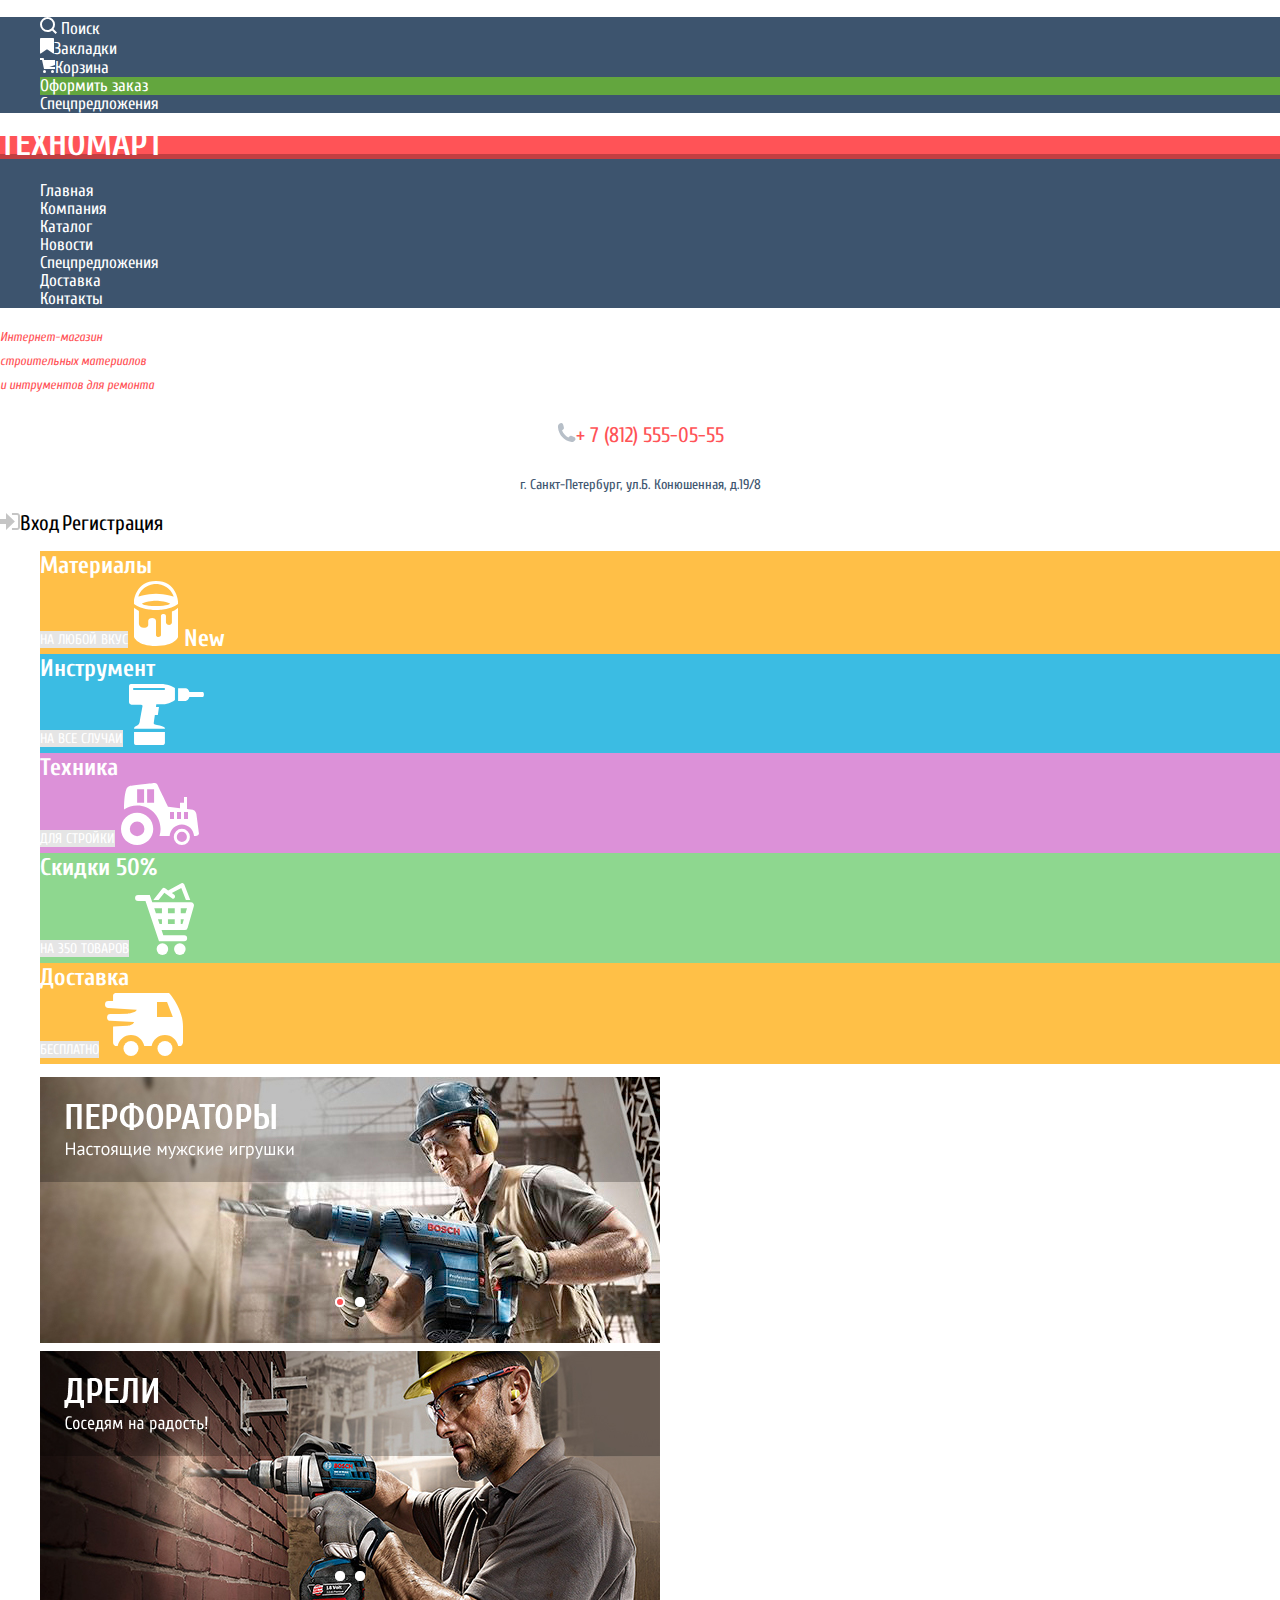
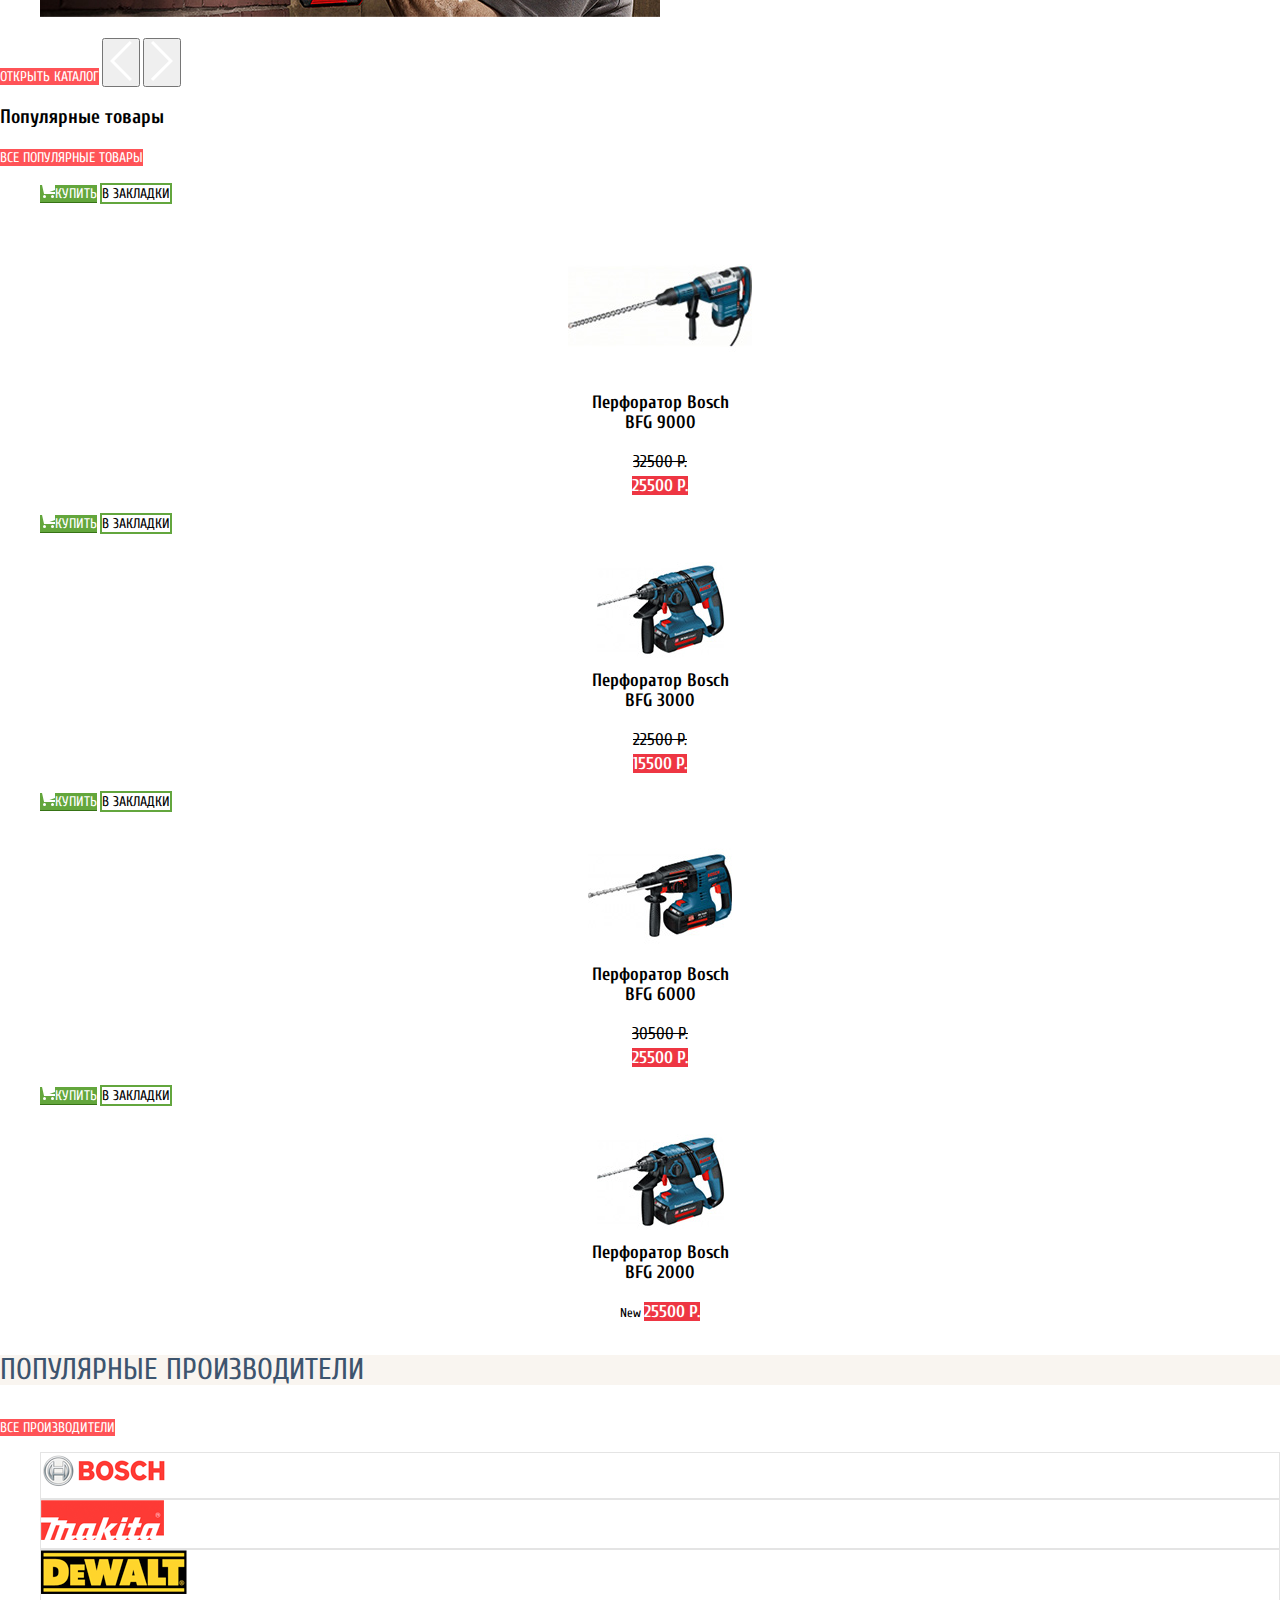
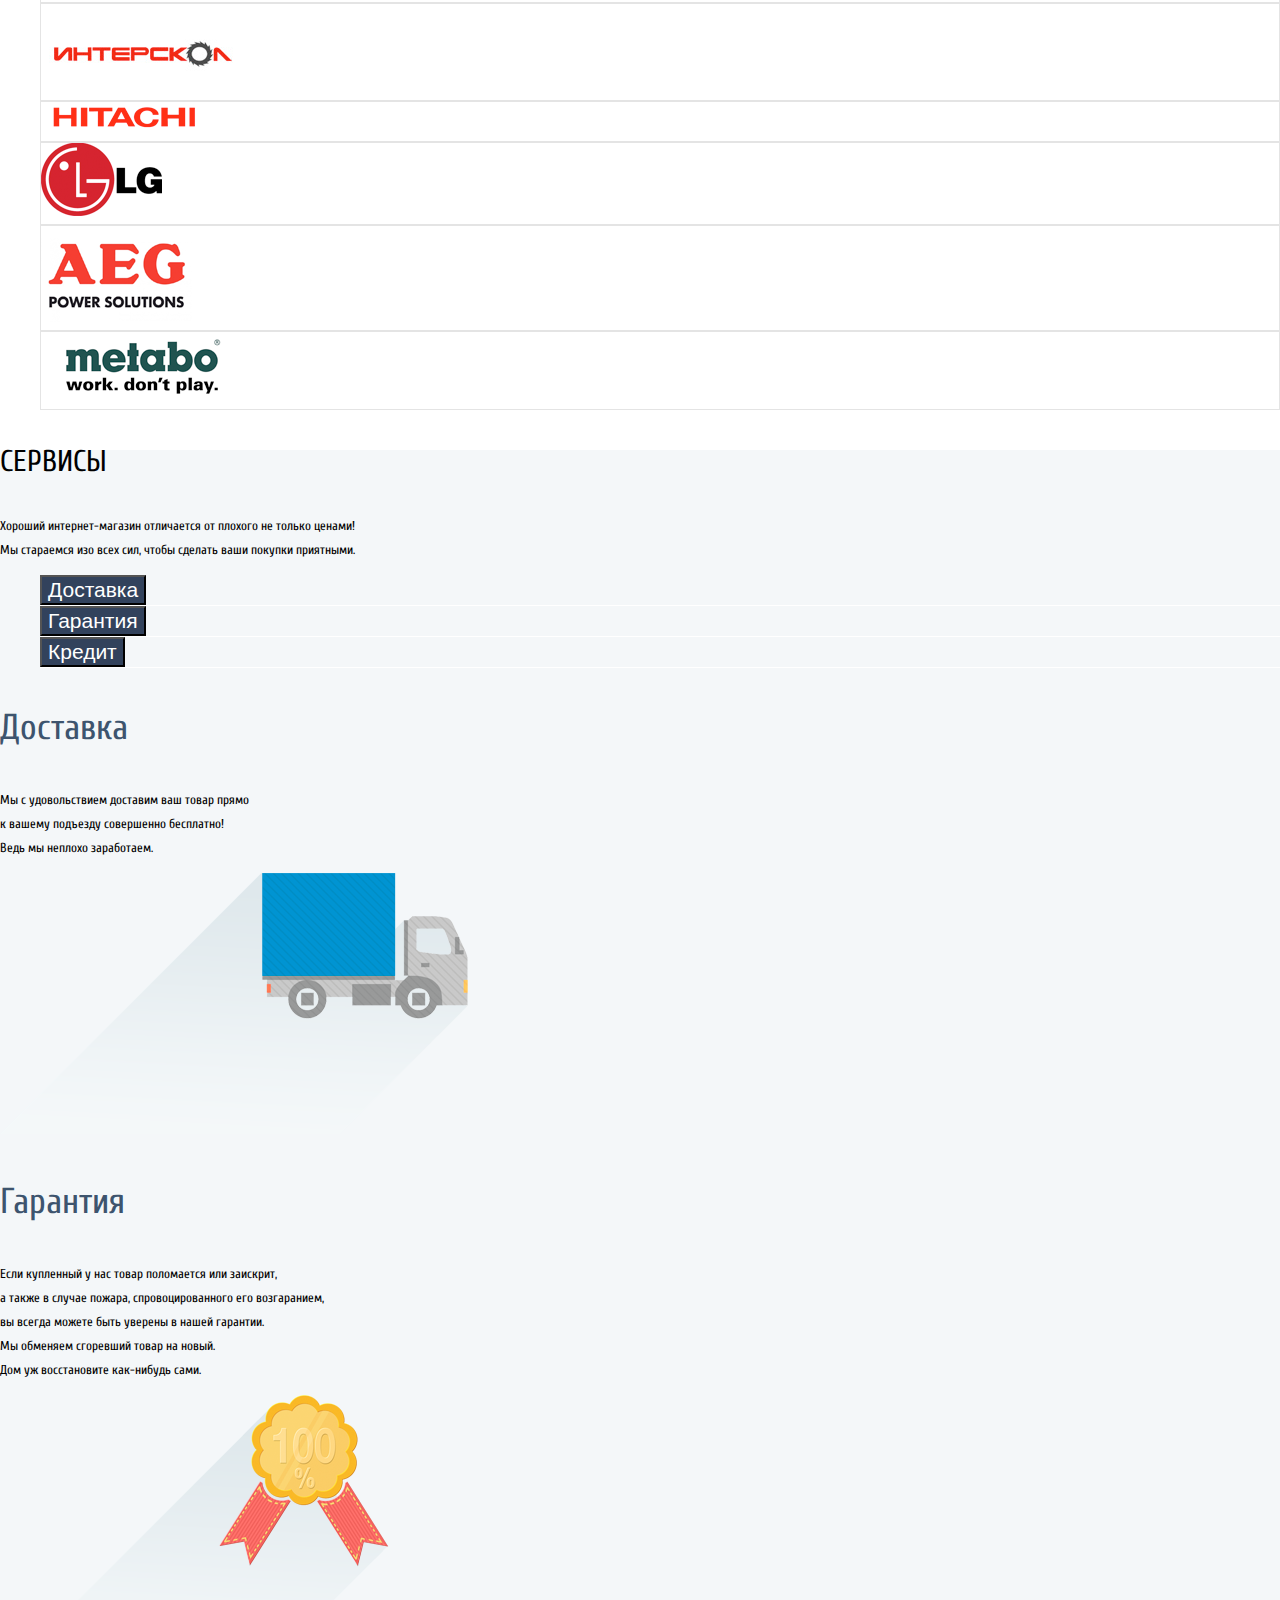
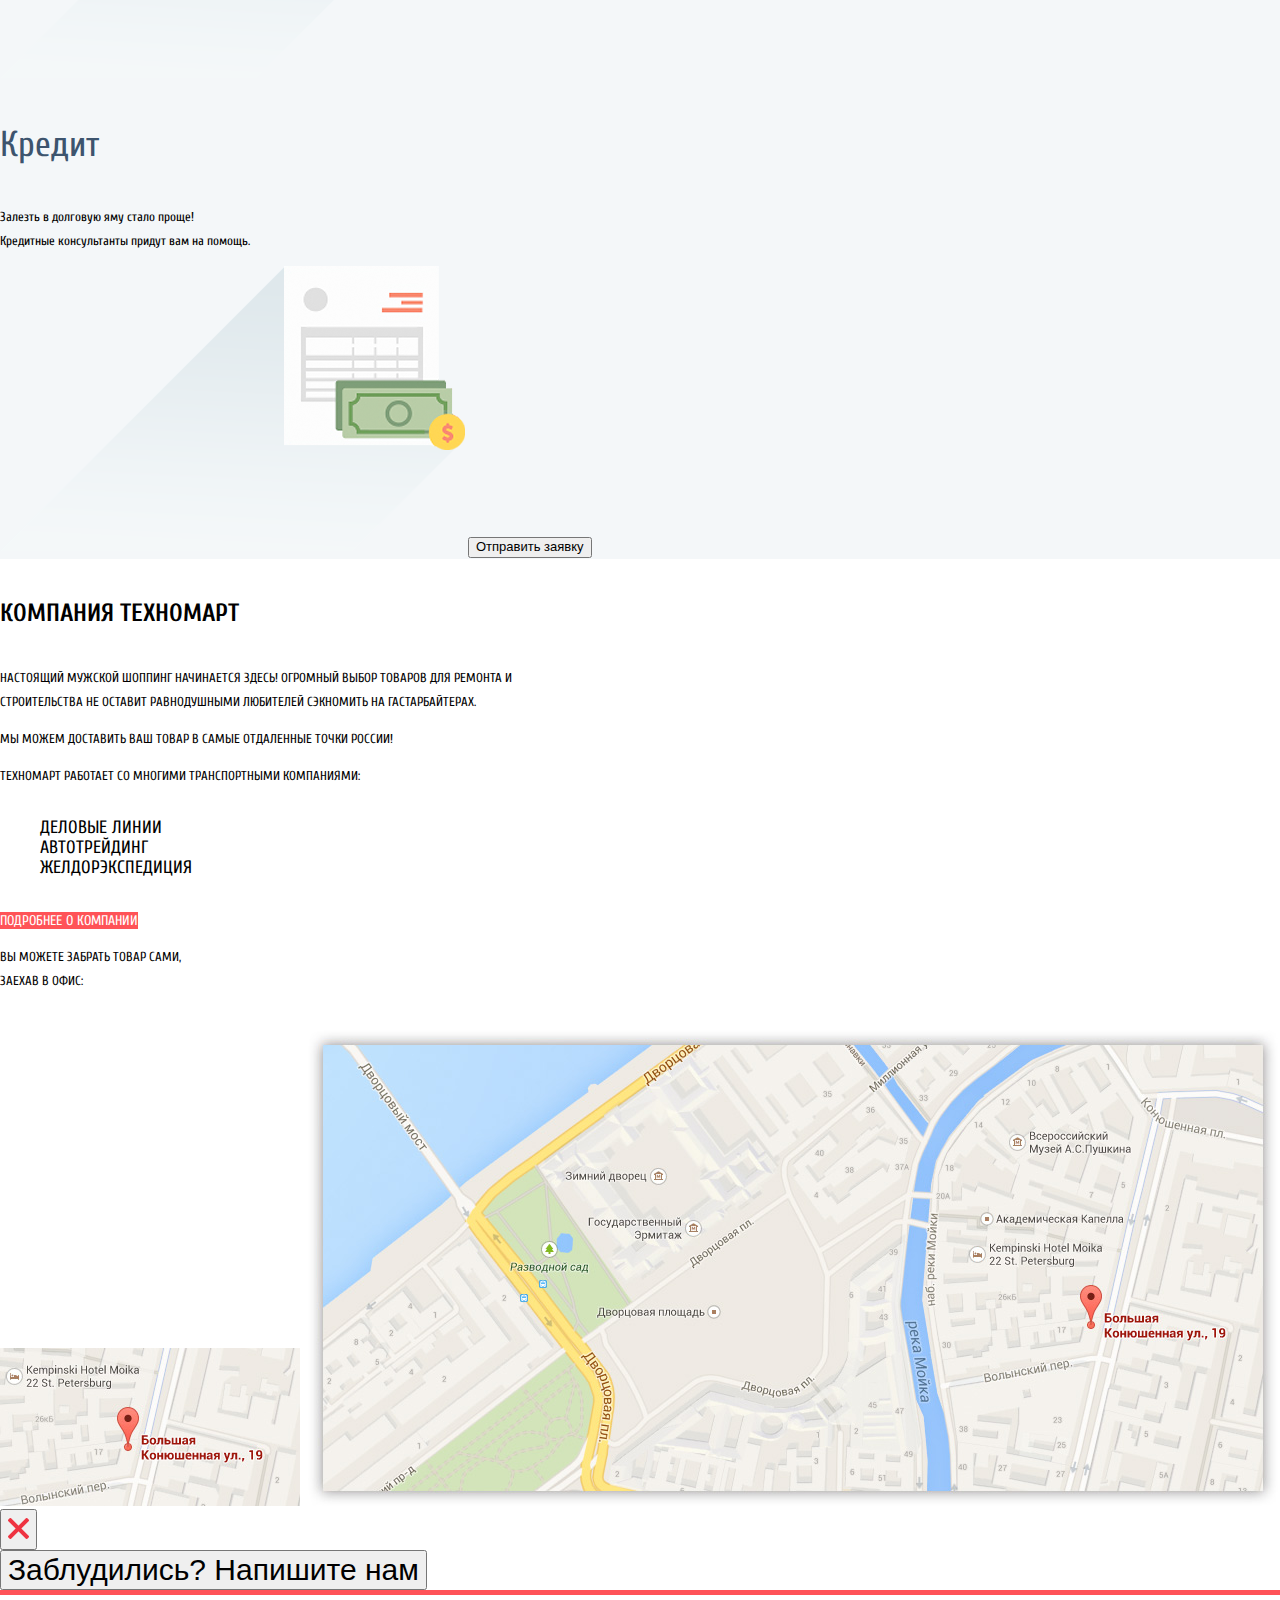
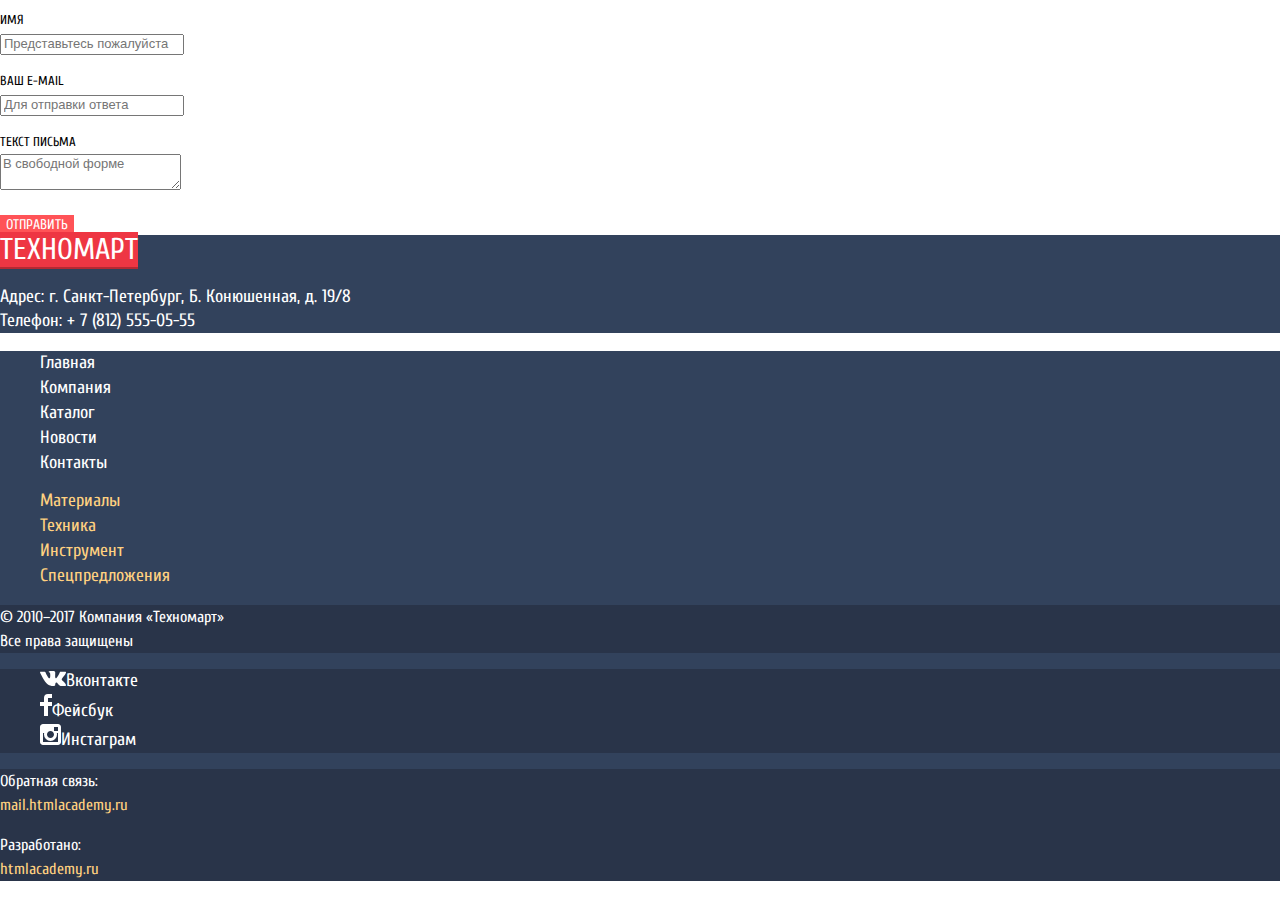
==== commit 15eff058: ""Сырой вариант стилизации"" ====
--- a/index.html
+++ b/index.html
@@ -3,6 +3,10 @@
    <head>
       <meta charset="utf-8">
       <title>Техномарт Главная</title>
+      <link rel="stylesheet" href="css/normalize.css">
+      <link rel="stylesheet" href="css/style.css">
+      <link href="https://fonts.googleapis.com/css?family=Cuprum:400,400i,700i&amp;subset=cyrillic" rel="stylesheet">
+      <link href="https://fonts.googleapis.com/css?family=PT+Sans+Narrow:400,700&amp;subset=cyrillic" rel="stylesheet">
    </head>
    <body>
       <header class="main-header">
@@ -36,35 +40,36 @@
             <p class="numder"><img src="img/icon-phone.svg" width="19" height="19">+ 7 (812) 555-05-55</p>
             <p class="adress">г. Санкт-Петербург, ул.Б. Конюшенная, д.19/8</p>
          </div>
-         <ul class="user-navigation">
-            <li class="login-link">
-               <a class="login-link" href="login.html">
-               <img src="img/icon-login.svg" width="20" height="17">Вход</a>
-            </li>
-            <li class="registration-link">
-               <a class="registration-link" href="registration.html">Регистрация</a>
-            </li>
-         </ul>
+         <div class="user-navigation">
+            <a class="login-link" href="#">
+            <img src="img/icon-login.svg" width="20" height="17">Вход</a>
+            <a class="registration-link" href="#">Регистрация</a>
+         </div>
       </header>
       <main>
          <section class="menu-button">
             <ul class="menu">
-               <li>Материалы</li>
+               <li>Материалы<br>
+               <a class="button" href="#">На любой вкус</a>
                <img src="img/icon-1.svg" width="44" height="65">
-               <a class="button" href="#">На любой вкус</a>
                <span class="new">New</span>
-               <li>Инструмент</li>
+				</li>
+               <li>Инструмент<br>
+               <a class="button" href="#">На все случаи</a>
                <img src="img/icon-2.svg" width="75" height="61">
-               <a class="button" href="#">На все случаи</a>
-               <li>Техника</li>
+               </li>
+               <li>Техника<br>
+               <a class="button" href="#">Для стройки</a>
                <img src="img/icon-3.svg" width="78" height="62">
-               <a class="button" href="#">Для стройки</a>
-               <li>Скидки 50%</li>
+               </li>
+               <li>Скидки 50%<br>
+               <a class="button" href="#">На 350 товаров</a>
                <img src="img/icon-4.svg" width="59" height="72">
-               <a class="button" href="#">На 350 товаров</a>
-               <li>Доставка</li>
+               </li>
+               <li>Доставка<br>
+               <a class="button" href="#">Бесплатно</a>
                <img src="img/icon-5.svg" width="78" height="63">
-               <a class="button" href="#">Бесплатно</a>
+               </li>
             </ul>
          </section>
          <section class="slider">
@@ -77,132 +82,136 @@
             <button class="right-link" type="button"><img src="img/icon-right.svg" width="22" height="40"></button>
             <div class="slider-dots">
                <span class="sleder-dot1"></span>
-               <span class="sleder-dot2">
-               </span>
+               <span class="sleder-dot2"></span>
             </div>
          </section>
          <h2 class="popular-product">Популярные товары</h2>
          <a class="button" href="#">Все популярные товары</a>
-         <ul class="catalog-products">
+         <ul class="catalog-list">
             <li>
-               <p><a href="catalog.html">
-                  <img src="img/bosch-9000.jpg" width="184" height="164" alt="Перфоратор Bosch BFG 9000">
-                  </a>
-               </p>
-               <h3><a href="catalog-item.html">
-                  <span class="catalog-product">Перфоратор Bosch<br> BFG 9000</span>
-                  </a>
-               </h3>
-               <p class="catalog-item-price">
-                  <span class="old-price">32500 Р.</span>
-                  <a class="button" href="basket.html"><b>25500 P.</b></a>
+               <p class="catalog-item-button"> 
+                  <a class="button-basket" href="basket.html"><img src="img/icon-cart.svg" width="15" height="15">Купить</a> 
+                  <a class="button-marker" href="marker.html">В закладки</a> 
+               </p>
+               <a href="catalog-item.html">
+                  <p class="catalog-product"> 
+                     <img src="img/bosch-9000.jpg" width="184" height="164" alt="Перфоратор Bosch BFG 9000"><br> 
+                     <span class="catalog-name-product">Перфоратор Bosch<br> BFG 9000</span> 
+               </a>
+               <p class="catalog-item-price"> 
+                  <span class="old-price">32500 Р.</span><br>
+                  <a class="button-price" href="basket.html"><b>25500 P.</b></a> 
                </p>
             </li>
             <li>
-               <p><a href="catalog-item.html">
-                  <img src="img/bosch-3000.jpg" width="127" height="112" alt="Перфоратор Bosch BFG 3000">
-                  </a>
-               </p>
-               <h3><a href="catalog-item.html">
-                  <span class="catalog-product">Перфоратор Bosch<br> BFG 3000</span>
-                  </a>
-               </h3>
-               <p class="catalog-item-price">
-                  <span class="old-price">22590 Р.</b></span>
-                  <a class="button" href="basket.html">15500 P.</a>
+               <p class="catalog-item-button"> 
+                  <a class="button-basket" href="basket.html"><img src="img/icon-cart.svg" width="15" height="15">Купить</a> 
+                  <a class="button-marker" href="marker.html">В закладки</a> 
+               </p>
+               <a href="catalog-item.html">
+                  <p class="catalog-product"> 
+                     <img src="img/bosch-3000.jpg" width="127" height="112" alt="Перфоратор Bosch BFG 3000"><br>
+                     <span class="catalog-name-product-">Перфоратор Bosch<br> BFG 3000</span> 
+               </a>
+               <p class="catalog-item-price"> 
+                  <span class="old-price">22500 Р.</span> <br>
+                  <a class="button-price" href="basket.html"><b>15500 P.</b></a> 
                </p>
             </li>
             <li>
-               <h3>
+               <p class="catalog-item-button"> 
+                  <a class="button-basket" href="basket.html"><img src="img/icon-cart.svg" width="15" height="15">Купить</a> 
+                  <a class="button-marker" href="marker.html">В закладки</a> 
+               </p>
                <a href="catalog-item.html">
-                  <p>
-               <a href="catalog-item.html">
-               <img src="img/bosch-6000.jpg" width="144" height="128" alt="Перфоратор Bosch BFG 6000">
-               </a></p>
-               <h3><a href="catalog-item.html">
-                  <span class="catalog-product">Перфоратор Bosch<br> BFG 6000</span>
-                  </a>
-               </h3>
-               <p class="catalog-item-price">
-                  <span class="old-price">30500 Р.</span>
-                  <a class="button" href="basket.html">25500 P.</a>
+                  <p class="catalog-product"> 
+                     <img src="img/bosch-6000.jpg" width="144" height="128" alt="Перфоратор Bosch BFG 6000"><br> 
+                     <span class="catalog-name-product-">Перфоратор Bosch<br> BFG 6000</span> 
+               </a>
+               <p class="catalog-item-price"> 
+                  <span class="old-price">30500 Р.</span> <br>
+                  <a class="button-price" href="basket.html"><b>25500 P.</b></a> 
                </p>
             </li>
             <li>
-               <p><a href="catalog-item.html">
-                  <img src="img/bosch-2000.jpg" width="127" height="112" alt="Перфоратор Bosch BFG 2000">
-                  </a>
-               </p>
-               <h3><a href="catalog-item.html">
-                  <span class="catalog-product">Перфоратор Bosch<br> BFG 2000</span>
-                  </a>
-               </h3>
-               <p class="catalog-item-price">
+               <p class="catalog-item-button"> 
+                  <a class="button-basket" href="basket.html"><img src="img/icon-cart.svg" width="15" height="15">Купить</a> 
+                  <a class="button-marker" href="marker.html">В закладки</a> 
+               </p>
+               <a href="catalog-item.html">
+                  <p class="catalog-product"> 
+                     <img src="img/bosch-2000.jpg" width="127" height="112" alt="Перфоратор Bosch BFG 2000"><br>
+                     <span class="catalog-name-product-">Перфоратор Bosch<br> BFG 2000</span> 
+               </a>
+               <p class="catalog-item-price"> 
                   <span class="new">New</span>
-                  <a class="button" href="basket.html">22500 P.</a>
+                  <a class="button-price" href="basket.html"><b>25500 P.</b></a> 
                </p>
             </li>
          </ul>
          </section>
          <section class="producer">
-            <h4>Популярные производители</h4>
+            <h3>Популярные производители</h3>
             <a class="button" href="#">Все производители</a>
             <ul>
-               <li class="producer-list"><img src="img/logo-bosch.png" alt="Логотип Bosch" width="126" height="37"></li>
-               <li class="producer-list"><img src="img/logo-makita.png" alt="Логотип Makita" width="123" height="40"></li>
-               <li class="producer-list"><img src="img/logo-dewalt.png" alt="Логотип Sewalt" width="146" height="44"></li>
-               <li class="producer-list"><img src="img/logo-interscol.png" alt="Логотип Интерскол" width="200" height="88"></li>
-               <li class="producer-list"><img src="img/logo-hitachi.png" alt="Логотип Hitachi" width="169" height="31"></li>
-               <li class="producer-list"><img src="img/logo-lg.png" alt="Логотип LG" width="121" height="73"></li>
-               <li class="producer-list"><img src="img/logo-aeg.png" alt="Логотип AEG" width="151" height="96"></li>
-               <li class="producer-list"><img src="img/logo-metabo.png" alt="Логотип Metabo" width="204" height="69"></li>
-            </ul>
-         </section>
+               <li class="producer-list"><a hef="#"><img src="img/logo-bosch.png" alt="Логотип Bosch" width="126" height="37"></a></li>
+               <li class="producer-list"><a hef="#"><img src="img/logo-makita.png" alt="Логотип Makita" width="123" height="40"></a></li>
+               <li class="producer-list"><a hef="#"><img src="img/logo-dewalt.png" alt="Логотип Sewalt" width="146" height="44"></a></li>
+               <li class="producer-list"><a hef="#"><img src="img/logo-interscol.png" alt="Логотип Интерскол" width="200" height="88"></a></li>
+               <li class="producer-list"><a hef="#"><img src="img/logo-hitachi.png" alt="Логотип Hitachi" width="169" height="31"></a></li>
+               <li class="producer-list"><a hef="#"><img src="img/logo-lg.png" alt="Логотип LG" width="121" height="73"></a></li>
+               <li class="producer-list"><a hef="#"><img src="img/logo-aeg.png" alt="Логотип AEG" width="151" height="96"></a></li>
+               <li class="producer-list"><a hef="#"><img src="img/logo-metabo.png" alt="Логотип Metabo" width="204" height="69"></a></li>
+            </ul>
+         </section>
+         
          <section class="info">
-         <article class="service">
-            Сервисы
-            <p>Хороший интернет-магазин отличается от плохого не только ценами!<br>
-               Мы стараемся изо всех сил, чтобы сделать ваши покупки приятными.
-            </p>
-         </article>
-         <article class="info-order">
+            <article class="service">
+               <h4 class="info-service">Сервисы</h4>
+               <p>Хороший интернет-магазин отличается от плохого не только ценами!<br>
+                  Мы стараемся изо всех сил, чтобы сделать ваши покупки приятными.
+               </p>
+            </article>
+            <div class="info-order">
             <nav class="info-menu">
-               <li class="delivery-link">
-                  Доставка
-                  <aside>
-                     Мы с удовольствием доставим ваш товар прямо<br>
-                     к вашему подъезду совершенно бесплатно!<br>
-                     Ведь мы неплохо заработаем, 
-                     <img src="img/delivery.png" width="468" height="261">
-                  </aside>
-               </li>
-               <li class="guarantee-link">
-                  Гарантия
-                  <aside>
-                     Если купленный у нас товар поломается или заискрит,<br>
+               <ul>
+                  <li><button class="info-button" type="button">Доставка</button></li>
+                  <li><button class="info-button" type="button">Гарантия</button></li>
+                  <li><button class="info-button" type="button">Кредит</button></li>
+               </ul>
+            </nav>
+            <aside>
+               <h4 class="info-delivery">Доставка</h4>
+               <p>Мы с удовольствием доставим ваш товар прямо<br>
+                  к вашему подъезду совершенно бесплатно!<br>
+                  Ведь мы неплохо заработаем. 
+               </p>
+               <img src="img/delivery.png" width="468" height="261">				  
+               <article>
+                  <h4 class="info-guarantee">Гарантия</h4>
+                  <p>Если купленный у нас товар поломается или заискрит,<br>
                      а также в случае пожара, спровоцированного его возгаранием,<br> 
                      вы всегда можете быть уверены в нашей гарантии.<br>
                      Мы обменяем сгоревший товар на новый.<br>
-                     Дом уж восстановите как-нибудь сами.
-                     <img src="img/guarantee.png" width="389" height="283">
-                  </aside>
-               </li>
-               <li class="credit-link">
-                  Кредит
-                  <aside>
-                     Залезть в долговую яму стало проще!<br> 
-                     Кредитные консультанты придут вам на помощь.
-                     <img src="img/credit.png" width="465" height="285">
-                     <button type="submit">Отправить заявку</button>
-                  </aside>
-               </li>
-            </nav>
-         </article>
+                     Дом уж восстановите как-нибудь сами. 
+                  </p>
+                  <img src="img/guarantee.png" width="389" height="283">
+               </article>
+               <article>
+                  <h4 class="info-credit">Кредит</h4>
+                  <p>Залезть в долговую яму стало проще!<br> 
+                     Кредитные консультанты придут вам на помощь. 
+                  </p>
+                  <img src="img/credit.png" width="465" height="285">
+                  <button type="submit">Отправить заявку</button>
+               </article>
+            </aside>
+         </section>
          <section class="info-technomart">
             <article class="info-company-technomart">
                <div class="company-technomart">
                   <h5>Компания Техномарт</h5>
-                  <p> Настоящий мужской шоппинг начинается здесь! Огромный выбор товаров для ремонта и строительства не оставит равнодушными любителей сэкномить на гастарбайтерах.</p>
+                  <p> Настоящий мужской шоппинг начинается здесь! Огромный выбор товаров для ремонта и<br> строительства не оставит равнодушными любителей сэкномить на гастарбайтерах.</p>
                   <p>Мы можем доставить ваш товар в самые отдаленные точки России!</p>
                   <p>Техномарт работает со многими транспортными компаниями:</p>
                   <ul class="partners-technomart">
@@ -214,9 +223,14 @@
                <a class="button" href="company.html">Подробнее о компании</a>
             </article>
             <article class="contacts-technomart">
-               Вы можете забрать товар сами,<br>
-               заехав в офис:
+               <p>Вы можете забрать товар сами,<br>
+				заехав в офис:</p><br>
                <a href="map.html"></a>
+                <div class="map-popup">
+                  <span class="map-small"><img src="img/map-small.jpg" width="300" height="158" alt="Офис компании Техномартпо адресу ул. Большая Конюшенная 19/8, Санкт-Петербург"></span>
+                  <span class="map-big"><img src="img/map-big.jpg" width="970" height="476" alt="Офис компании Техномартпо адресу ул. Большая Конюшенная 19/8, Санкт-Петербург"></span>
+                  <button class="map-exit" type="button"><img src="img/icon-exit.svg" width="21" height="21"></button>
+               </div>
                <button type="button">Заблудились? Напишите нам</button>
                <form class="write-us-form" action="https://echo.htmlacademy.ru" method="post">
                   <p class="feedback-item">
@@ -233,20 +247,17 @@
                   </p>
                   <button class="button" type="submit">Отправить</button>
                </form>
-               <div class="map-popup">
-                  <span class="map-small"><img src="img/map-small.jpg" width="300" height="158" alt="Офис компании Техномартпо адресу ул. Большая Конюшенная 19/8, Санкт-Петербург"></span>
-                  <span class="map-big"><img src="img/map-big.jpg" width="970" height="476" alt="Офис компании Техномартпо адресу ул. Большая Конюшенная 19/8, Санкт-Петербург"></span>
-                  <button class="map-exit" type="button"><img src="img/icon-exit.svg" width="21" height="21"></button>
-               </div>
             </article>
          </section>
       </main>
       <footer>
-         <div class="footer-contacts">
-         <a href="index.html">Техномарт</a>
+         <div class="footer-main-contacts">
+         <a class="back-page-title" href="index.html">Техномарт</a>
          <p class="footer-contacts">
             Адрес: г. Санкт-Петербург, Б. Конюшенная, д. 19/8<br>
             Телефон: + 7 (812) 555-05-55
+		   </p>
+		 </div>
          <nav class="footer-main-navigation">
          <ul>
             <li><a href="main.html">Главная</a></li>
@@ -264,7 +275,7 @@
             </ul>
          </nav>
          <p class="copyright">
-            © 2010–2017 Компания «Техномарт»<br>
+            	&#169; 2010–2017 Компания «Техномарт»<br>
             Все права защищены
          </p>
          <div class="footer-social">
@@ -277,11 +288,11 @@
          <div class="feedback">
             <p class="feedback-creator-mail">
                Обратная связь:<br>
-               mail.htmlacademy.ru
+               <a href="#">mail.htmlacademy.ru</a>
             </p>
             <p class="feedback-creator-site">
                Разработано:<br>
-               htmlacademy.ru
+               <a href="https://htmlacademy.ru/intensive/htmlcss">htmlacademy.ru</a>
             </p>
          </div>
       </footer>
--- a/css/style.css
+++ b/css/style.css
@@ -0,0 +1,484 @@
+body {
+  margin: 0;
+  padding: 0;
+  font-family: "PT Sans", Cuprum, sans-serif;
+  font-size: 13px;
+  line-height: 24px;
+  font-weight: normal;
+  color: #000000;
+  text-transform: none;
+  background-color: none;
+}
+a {
+  text-decoration: none;
+}
+.button {
+	font: inherit;
+  font-size: 14px;
+  line-height: 18px;
+  text-align: center;
+  color: #ffffff;
+  vertical-align: middle;
+  text-transform: uppercase;
+  background-color: #ff5357;
+  border: none;
+}
+h1 {
+	text-transform: uppercase;
+	background-color: #ff5357;
+	border-bottom: 5px solid #c23f42;		
+}
+h1 a:hover,
+h1 a:active {
+	background-color: #c23f42;
+}
+.second-navigation{
+  font-size: 17px;
+  line-height: 18px;
+  color: #ffffff;
+  background-color: #3d546e;	
+}
+.second-navigation li:nth-child(4) {
+	background-color: #63a63e;
+}
+.main-navigation {
+  font-size: 17px;
+  line-height: 18px;
+  color: #ffffff;
+  background-color: #3d546e;	
+}
+.second-navigation a,
+.main-navigation a {
+	color: #ffffff;
+}
+.second-navigation a:hover,
+.site-navigaion a:hover {
+	background-color: #293449;
+}
+
+.second-navigation li,
+.main-navigation li {
+  list-style: none;
+}
+.description,
+.header-contacts,
+.user-navigation {
+	background-color: f3f7f8;
+}
+.description {
+	color: #ff5357;
+	text-align: left;
+	font-style: italic;
+}
+.numder {
+	border: 5px solid #ffffff;
+	font-size: 21px;
+	color: #ff5357;	
+	text-align: center;
+}
+/* Не отображается рамка */
+
+.adress {
+	font-size: 14px;
+	color: #3d546e;
+	text-align: center;
+}
+.user-navigation a {
+	color: #000000;
+	font-size: 21px;
+	background-color: #ffffff;
+}
+.user-navigation a:hover {
+	color: #ff5357;
+}	
+.user-navigation a:active {
+	color: #cacaca;
+}	
+
+.menu li {
+	list-style: none;
+	color: #ffffff;
+	font-size: 24px;
+	line-height: 30px;
+	font-weight: bold;	
+}
+.menu a {
+	color: #ffffff;
+	text-transform: uppercase;
+	font-size: 14px;
+	line-height: 18px;
+	font-weight: normal;
+	background-color: #e5e5e5;
+}
+
+.menu a:hover {
+	background-color: #cccccc;
+}
+
+.menu a:focus {
+	background-color: #b2b2b2
+}
+
+.menu li:nth-child(1){
+	background-color: #ffbf47;
+}
+
+.menu li:nth-child(2){
+	background-color: #3bbce3;
+}
+.menu li:nth-child(3){
+	background-color: #dc91d8;
+}
+.menu li:nth-child(4){
+	background-color: #8ed78f;
+}
+.menu li:nth-child(5){
+	background-color: #ffc047;
+}
+
+/* доработать */
+.slider ul {
+  list-style: none;
+}
+
+.slider a:hover,
+.slider a:focus {
+	background-color: #ba2732;	
+}
+
+.popular-product,{
+	background-color: #f9f5f0;
+}
+.catalog-products li {
+	border: 1px solid #eaeaea;
+	list-style: none;
+}
+.catalog-product {
+	text-align: center;
+	font-size: 18px;
+	line-height: 20px;
+	font-weight: bold;
+}
+.catalog-product a {
+	color: #000000;
+}
+
+.catalog-item-price {
+	text-align: center;
+}
+.catalog-item-price .old-price {
+	font-size: 17px;
+	line-height: 18px;
+	text-decoration: line-through;
+}
+
+ .catalog-item-price .button-price {
+	font-size: 17px;
+	line-height: 18px;
+	font-weight: bold;
+	background-color: #ee3643;
+	color: #ffffff;
+}
+
+.catalog-list .button-basket {
+	font-size: 14px;
+	line-height: auto;
+	text-transform: uppercase;
+	color: #ffffff;
+	background-color: #63a63c;
+	border-bottom: 1px solid #367315;
+}
+
+.catalog-list .button-basket:hover {
+	background-color: #5fbb2d;
+}
+
+.catalog-list .button-basket:focus {
+	background-color: #518534;
+}
+
+.catalog-list .button-marker {
+	font-size: 14px;
+	line-height: auto;
+	text-transform: uppercase;
+	color: #000000;
+	border: 2px solid #63a63e;
+}
+
+.catalog-list .button-marker:hover {
+	border: 2px solid #32425c;
+}
+
+.producer h3 {
+	font-size: 30px;
+	line-height: 30px;
+	text-transform: uppercase;
+	font-weight: normal;
+	color: #3d546e;
+	background-color: #f9f5f0;
+}
+
+.producer li {
+	list-style: none;
+	border: 1px solid #e4e4e4;
+	background-color: none;	
+}
+
+.info {
+	background-color: #f4f7f9;
+}
+
+.info-service,
+.company-technomart,
+.contacts-technomart,
+.title-info-puncher {
+	font-size: 30px;
+	line-height: 24px;
+	text-transform: uppercase;
+	font-weight: normal;
+	text-align: left;
+}
+
+.info-service p, 
+.company-technomart p,
+.contacts-technomart p,
+.text-puncher p{
+	font-size: 13px;
+	line-height: 24px;
+	text-align: left;	
+}
+
+.info-menu ul {
+
+}
+.info-menu li {
+	list-style: none;
+	border-bottom: 1px solid #ffffff;
+	font-size: 21px;
+	line-height: 30px;
+	text-align: left;
+}
+
+.info-menu .info-button {
+	background-color: #32425c;
+	color: #ffffff;
+}
+
+.info-delivery,
+.info-guarantee,
+.info-credit {
+	font-size: 36px;
+	line-height: 24px;
+	color: #3d546e;
+	font-weight: normal;	
+}
+
+.info-delivery p,
+.info-guarantee p,
+.info-credit p,
+.text-puncher {
+	font-size: 13px;
+	line-height: 24px;
+	color: #000000;
+}
+
+/* кнопка отправить */
+
+
+.partners-technomart li {
+	list-style: none;
+	font-size: 18px;
+	line-height: 20px;
+	color: #000000;
+}
+
+.write-us-form {
+	border-top: 5px solid #ff5358;
+}
+
+.write-us-form input[type="text"] 
+.write-us-form textarea[type="text"]{
+  font-size: 18px;
+  color: #000000;
+  background-color: ffffff;
+  border-top: 1px solid #dee3e4;
+}
+
+/* стиль для плейсхолдера */
+/* стиль для каталога */
+
+.name-user {
+	
+}
+
+.breadcrumbs {
+  list-style: none;
+}
+.breadcrumbs a,
+.breadcrumbs-current {
+	font-size: 13px;
+	line-height: 18px;
+	text-transform: uppercase;
+  	color: #000000;
+}
+
+.page-title {
+	background-color: #f2f6f8;
+	font-size: 30px;
+	line-height: 30px;
+	color: #32425c;
+	border: none;
+}
+
+.filter fieldset {
+  border: none;
+}
+
+.filter legend {
+  font-weight: bold;
+  font-size: 17px;
+  line-height: 30px;
+}
+
+.filter li {
+  list-style: none;
+  line-height: 20px;
+}
+
+/* Полунок не выводит диапазон значений*/
+/* При выборе элемента фон маркера подсвечивается желтым*/
+
+.catalog-list li {
+	list-style: none;
+	
+}
+
+.pagination-list {
+  list-style: none;
+}
+
+.pagination-list a{
+  text-decoration: none;
+  color: #000000;
+  border: 1px solid #e5e5e5
+}
+
+.pagination-list a:focus {
+	color: #ffffff;
+	background-color: #ee3643;
+}
+
+.pagination-list a:hover{
+	border: 1px solid #bdc6ca;
+}
+
+.pagination-list a:active {
+	border: 1px solid #ee3643;
+}
+
+.pagination-item-current a {
+  color: #ffffff;
+  background-color: #ee3643;
+}
+
+
+
+
+/* футер */
+
+.footer-main-contacts,
+.footer-main-navigation,
+.footer-second-navigation {
+	background-color: #32425c;
+}
+.copyright,
+.footer-social,
+.feedback {
+	background-color: #293449;
+}
+
+/* Кнопка техномарт */
+.footer-main-contacts .back-page-title {
+	background-color: #ee3643;
+	border-bottom: 2px solid #b52933;
+	font-size: 30px;
+	line-height: 30px;
+	text-transform: uppercase;
+	text-align: center;
+	color: #ffffff;
+}
+
+.footer-contacts {
+	font-size: 18px;
+	line-height: 24px;
+	color: #ffffff;
+}
+
+.footer-main-navigation li {
+	list-style: none;
+}
+
+.footer-main-navigation a {
+	font-size: 18px;
+	line-height: auto;
+	color: #ffffff;
+}
+.footer-second-navigation a {
+	font-size: 18px;
+	line-height: auto;
+	color: #ffd180;
+}
+
+.footer-main-navigation a:hover,
+.footer-second-navigation a:hover {
+	text-decoration: underline;
+}
+
+/*
+.footer-main-navigation a:active,
+.footer-second-navigation a:active {
+	
+}
+*/	
+
+.copyright {
+	font-size: 16px;
+	line-height: auto;
+	text-align: left;
+	color: #ffffff;
+}
+
+.feedback-creator-mail,
+.feedback-creator-site {
+	font-size: 16px;
+	line-height: auto;
+	color: #ffffff;
+}
+
+.feedback-creator-mail a,
+.feedback-creator-site a {
+	font-size: 16px;
+	line-height: auto;
+	color: #ffd180;
+	text-decoration: none;
+}
+
+.feedback-creator-mail a:hover,
+.feedback-creator-site a:hover {
+	text-decoration: underline;
+}
+
+.feedback-creator-mail a:active,
+.feedback-creator-site a:active {
+	color: #d13644;
+	text-decoration: none;
+}
+
+
+
+
+
+
+
+
+
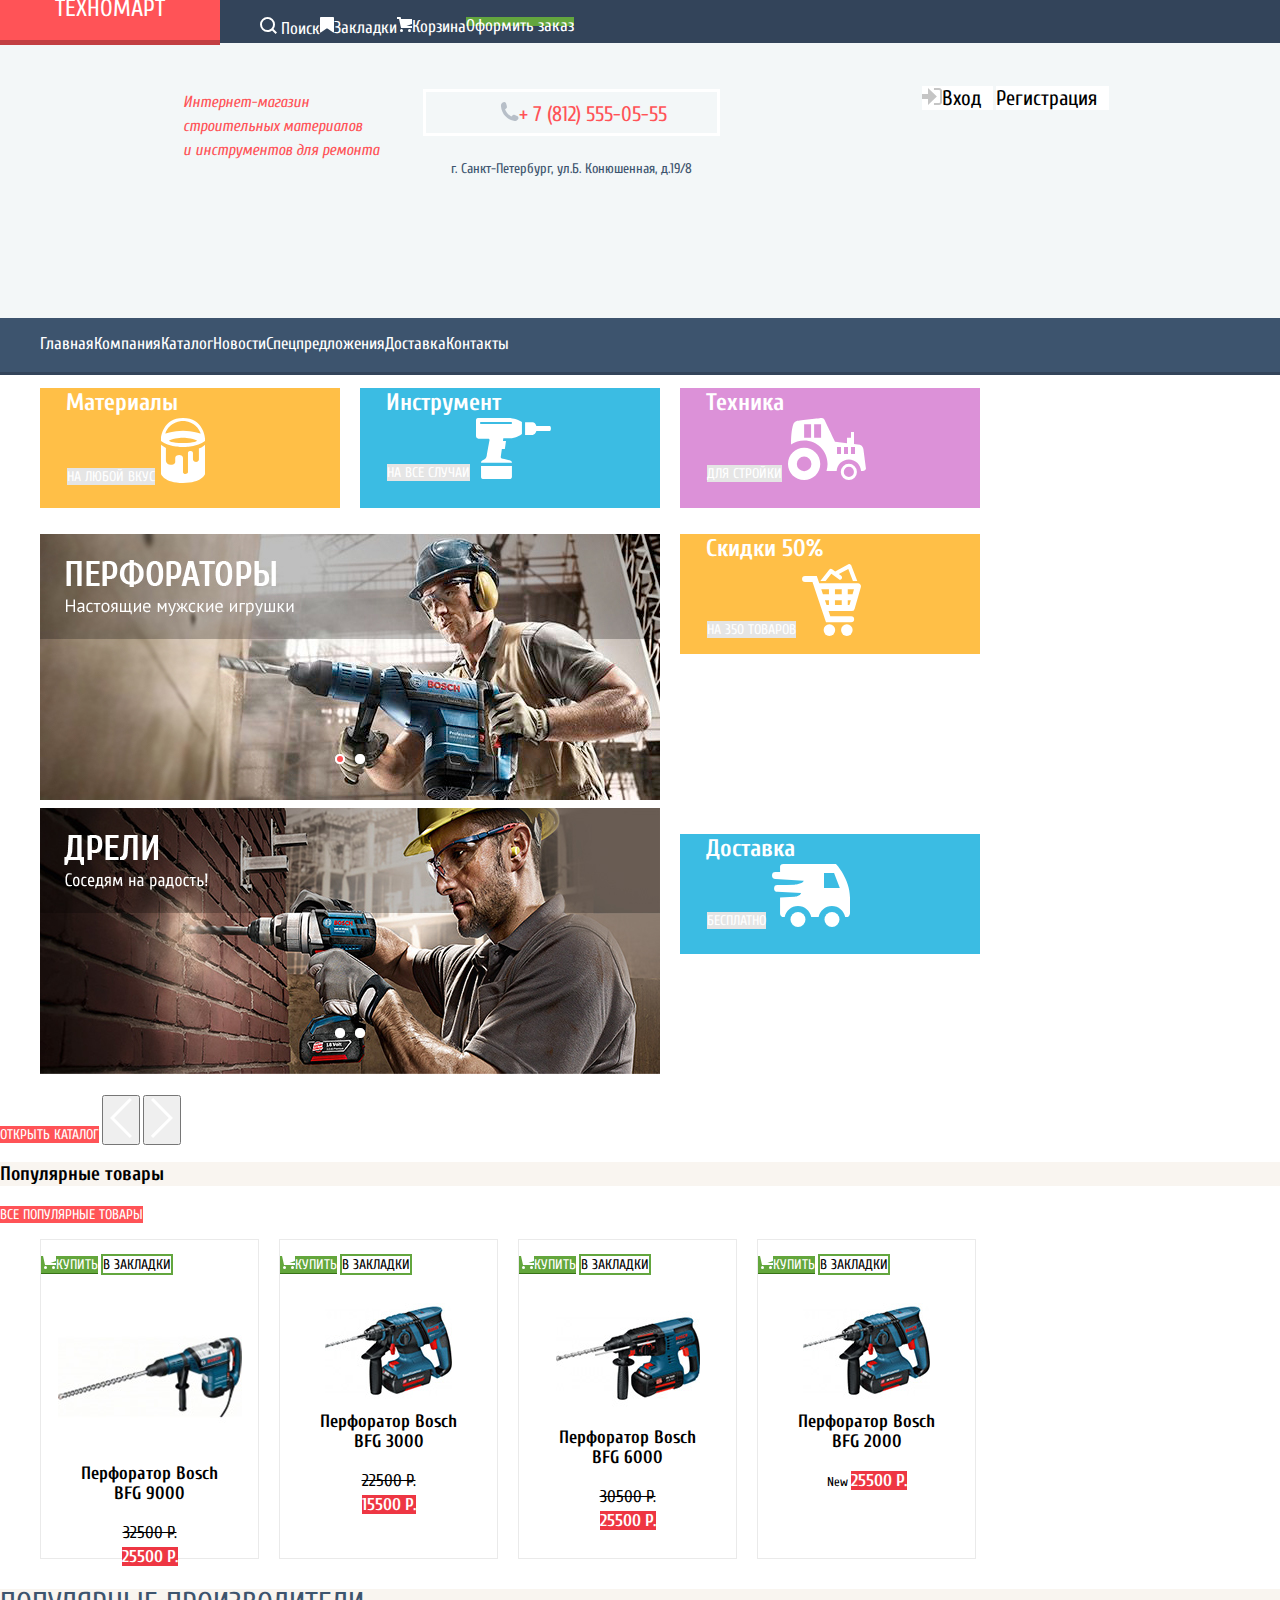
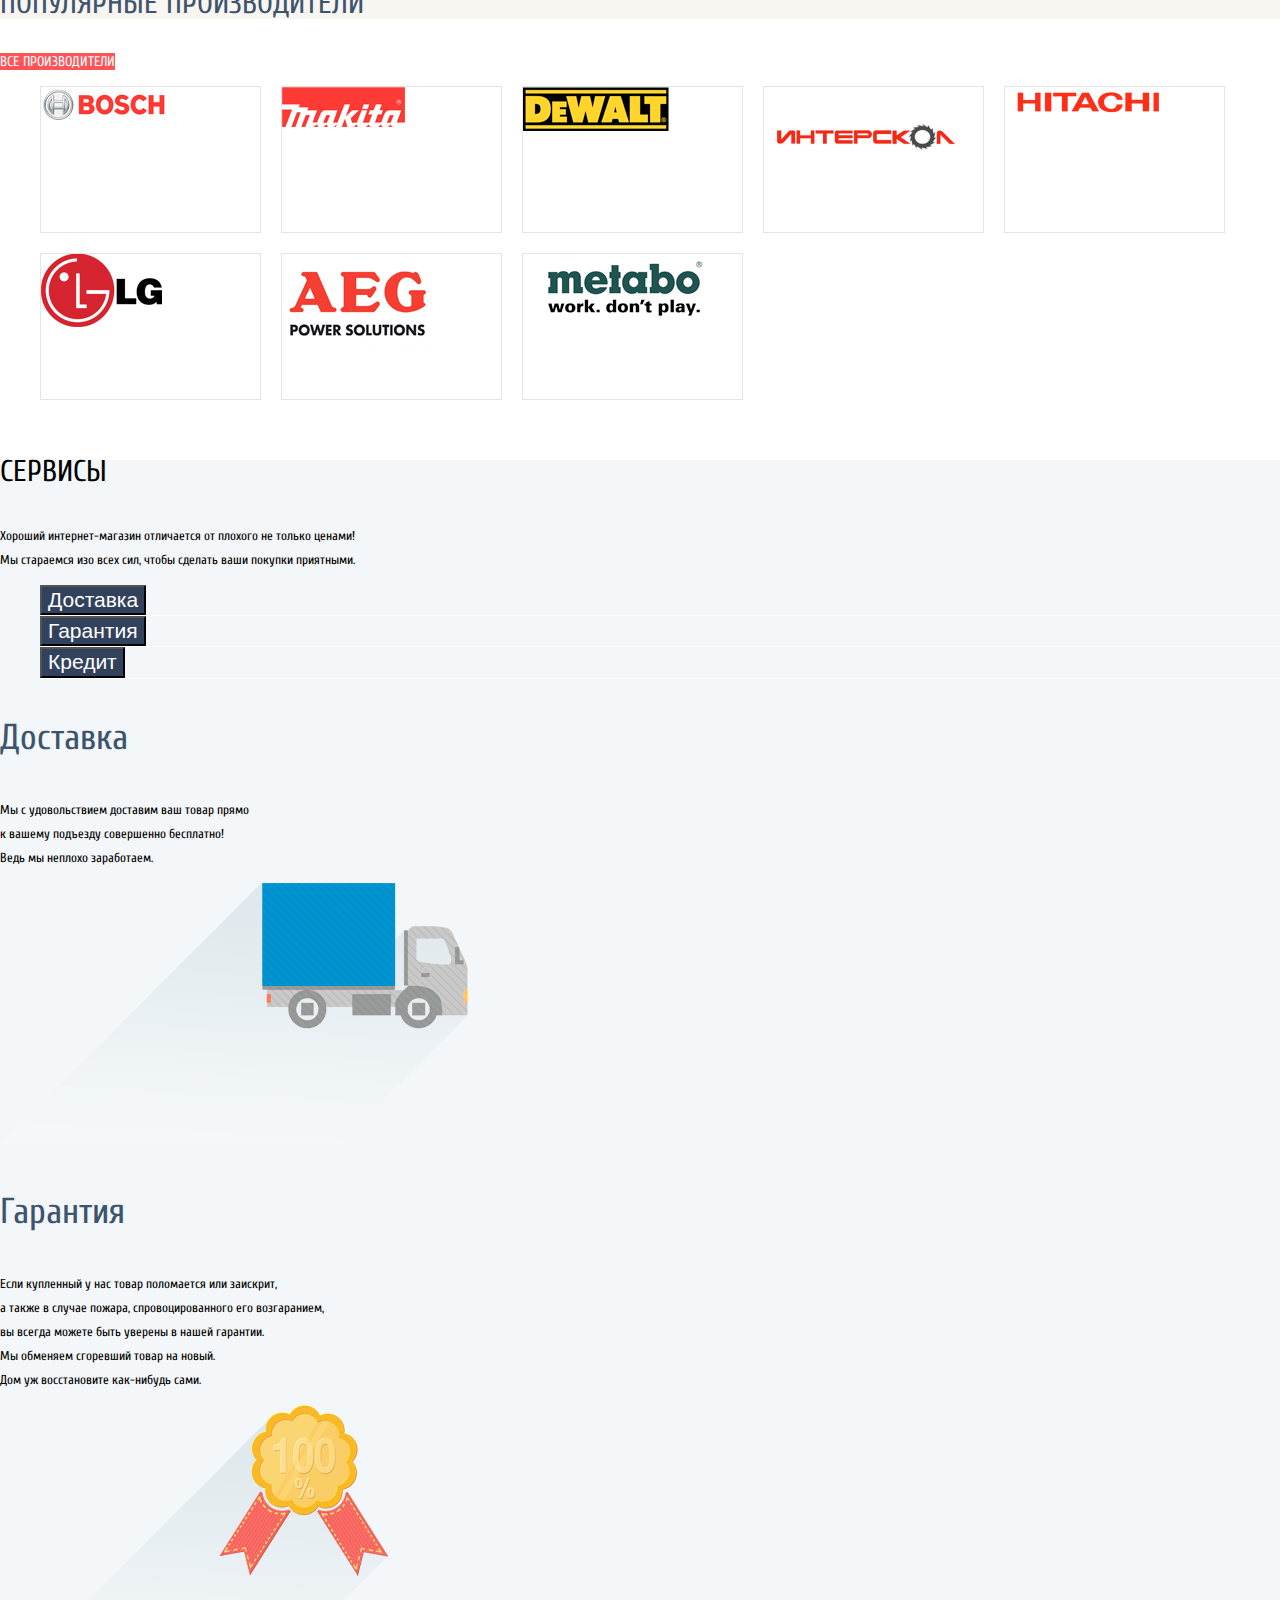
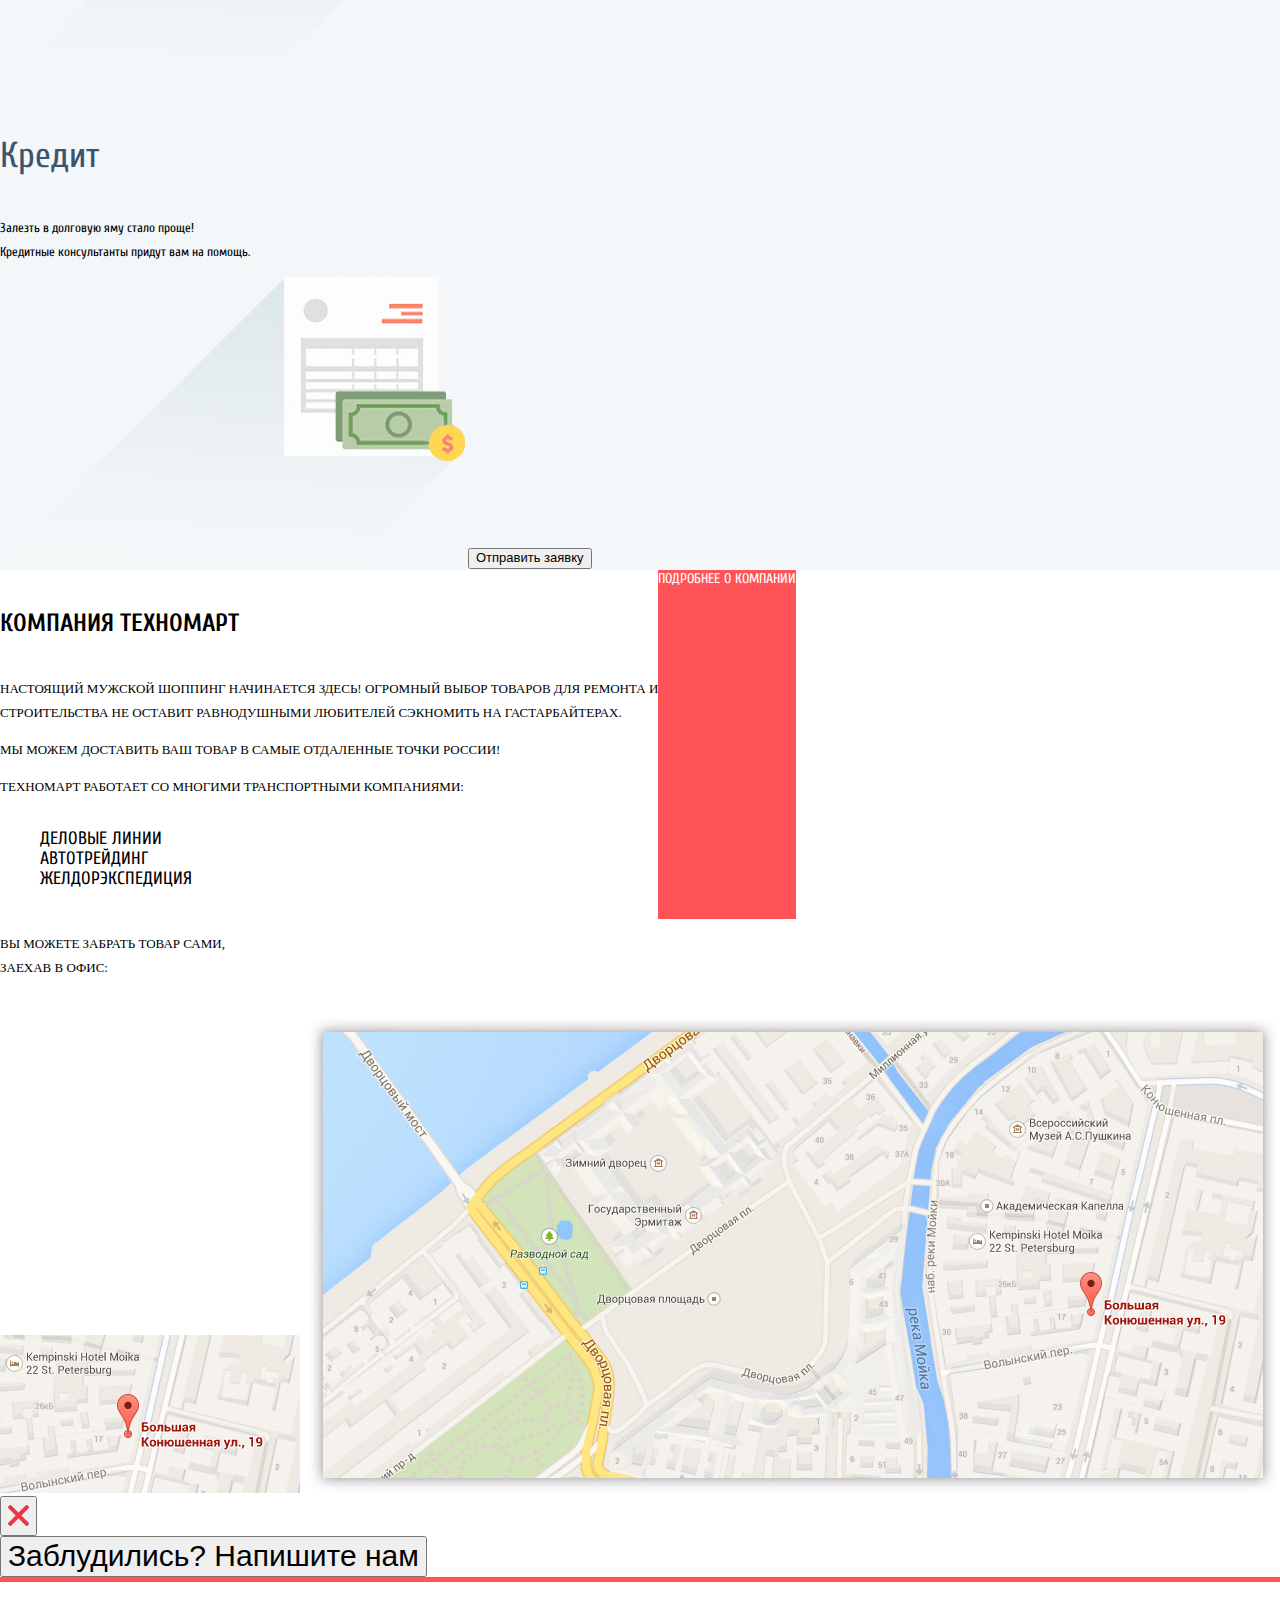
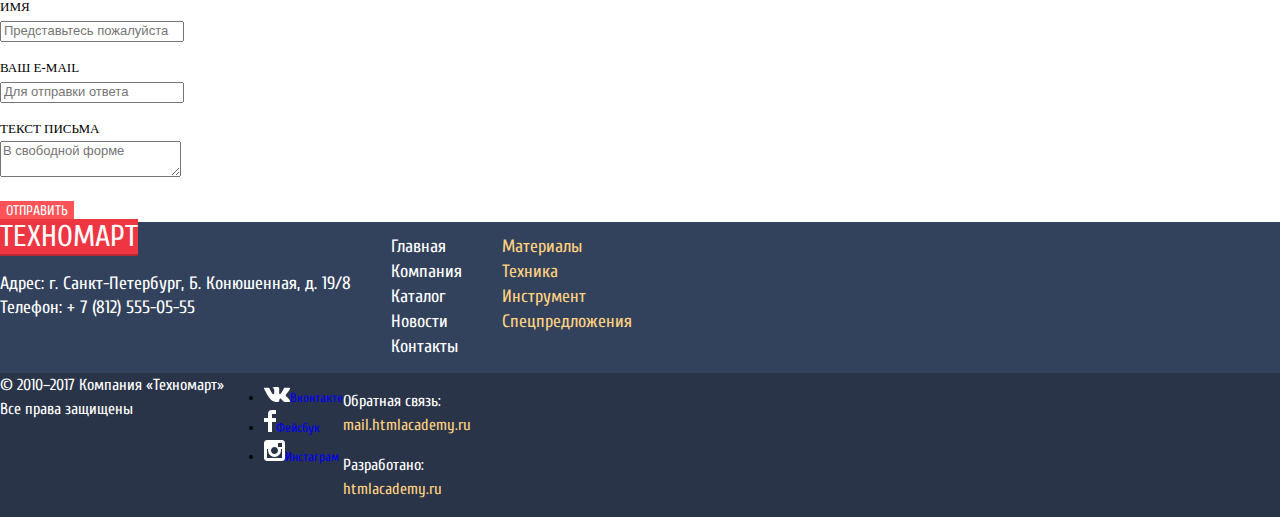
==== commit 7707aac7: "Сетка" ====
--- a/index.html
+++ b/index.html
@@ -10,17 +10,35 @@
    </head>
    <body>
       <header class="main-header">
+        <div class="top-header">
          <nav class="second-navigation">
+           <h1 class=""><a href="index.html">Техномарт</a></h1>
             <ul class="shop-navigaion">
                <li><a href="search.html"><img src="img/icon-search.svg" width="17" height="17"> Поиск</a></li>
                <li><a href="marker.html"><img src="img/icon-bookmark.svg" width="14" height="16">Закладки</a></li>
                <li><a href="basket.html"><img src="img/icon-cart.svg" width="15" height="15">Корзина</a></li>
                <li><a href="order.html">Оформить заказ</a></li>
-               <li><a href="special-offers.html">Спецпредложения</a></li>
             </ul>
          </nav>
+		 </div>
+        <div class="middle-header">
+         <span class="description"> 
+         Интернет-магазин<br>
+         строительных материалов<br>
+         и инcтрументов для ремонта<br>
+         </span>
+         <div class="header-contacts">
+            <p class="numder"><img src="img/icon-phone.svg" width="19" height="19">+ 7 (812) 555-05-55</p>
+            <p class="adress">г. Санкт-Петербург, ул.Б. Конюшенная, д.19/8</p>
+         </div>
+         <div class="user-navigation">
+            <a class="login-link" href="#">
+            <img src="img/icon-login.svg" width="20" height="17">Вход</a>
+            <a class="registration-link" href="#">Регистрация</a>
+         </div>
+         </div>
+         <div class="bottom-header">
          <nav class="main-navigation">
-            <h1><a href="index.html">Техномарт</a></h1>
             <ul class="site-navigaion">
                <li class="site-navigation-current"><a href="main.html">Главная</a></li>
                <li><a href="company.html">Компания</a></li>
@@ -31,48 +49,28 @@
                <li><a href="contacts.html">Контакты</a></li>
             </ul>
          </nav>
-         <span class="description"> 
-         Интернет-магазин<br>
-         строительных материалов<br>
-         и интрументов для ремонта<br>
-         </span>
-         <div class="header-contacts">
-            <p class="numder"><img src="img/icon-phone.svg" width="19" height="19">+ 7 (812) 555-05-55</p>
-            <p class="adress">г. Санкт-Петербург, ул.Б. Конюшенная, д.19/8</p>
-         </div>
-         <div class="user-navigation">
-            <a class="login-link" href="#">
-            <img src="img/icon-login.svg" width="20" height="17">Вход</a>
-            <a class="registration-link" href="#">Регистрация</a>
          </div>
       </header>
       <main>
-         <section class="menu-button">
+         <section class="promo-top">
             <ul class="menu">
-               <li>Материалы<br>
-               <a class="button" href="#">На любой вкус</a>
-               <img src="img/icon-1.svg" width="44" height="65">
-               <span class="new">New</span>
-				</li>
-               <li>Инструмент<br>
+				<li><div class="promo-title">Материалы</div>
+                <a class="button" href="#">На любой вкус</a>
+                <img src="img/icon-1.svg" width="44" height="65">
+                </li>
+               <li><div class="promo-title">Инструмент</div>
                <a class="button" href="#">На все случаи</a>
                <img src="img/icon-2.svg" width="75" height="61">
                </li>
-               <li>Техника<br>
+			   <li><div class="promo-title">Техника</div>
                <a class="button" href="#">Для стройки</a>
                <img src="img/icon-3.svg" width="78" height="62">
                </li>
-               <li>Скидки 50%<br>
-               <a class="button" href="#">На 350 товаров</a>
-               <img src="img/icon-4.svg" width="59" height="72">
-               </li>
-               <li>Доставка<br>
-               <a class="button" href="#">Бесплатно</a>
-               <img src="img/icon-5.svg" width="78" height="63">
-               </li>
-            </ul>
-         </section>
-         <section class="slider">
+               </ul>
+		  </section>
+		  
+		  <section class="promo-main"> 
+		     <div class="slider">
             <ul>
                <li><img src="img/slider1.jpg" alt="Мужчина с перфоратором сверлит кирпичную стену"></li>
                <li><img src="img/slider2.jpg" alt="Мужчина с перфоратором сверлит бетонную стену"></li>
@@ -81,10 +79,23 @@
             <button class="left-link" type="button"><img src="img/icon-left.svg" width="22" height="40"></button>
             <button class="right-link" type="button"><img src="img/icon-right.svg" width="22" height="40"></button>
             <div class="slider-dots">
-               <span class="sleder-dot1"></span>
-               <span class="sleder-dot2"></span>
+               <span class="sleder-dot"></span>
+               <span class="sleder-dot"></span>
             </div>
-         </section>
+			  </div>
+           
+            <ul class="menu">
+			   <li><div class="promo-title">Скидки 50%</div>
+               <a class="button" href="#">На 350 товаров</a>
+               <img src="img/icon-4.svg" width="59" height="72">
+               </li>
+			   <li> <div class="promo-title">Доставка</div>
+               <a class="button" href="#">Бесплатно</a>
+               <img src="img/icon-5.svg" width="78" height="63">
+               </li>
+            </ul>
+         </section>
+         
          <h2 class="popular-product">Популярные товары</h2>
          <a class="button" href="#">Все популярные товары</a>
          <ul class="catalog-list">
@@ -153,15 +164,15 @@
          <section class="producer">
             <h3>Популярные производители</h3>
             <a class="button" href="#">Все производители</a>
-            <ul>
-               <li class="producer-list"><a hef="#"><img src="img/logo-bosch.png" alt="Логотип Bosch" width="126" height="37"></a></li>
-               <li class="producer-list"><a hef="#"><img src="img/logo-makita.png" alt="Логотип Makita" width="123" height="40"></a></li>
-               <li class="producer-list"><a hef="#"><img src="img/logo-dewalt.png" alt="Логотип Sewalt" width="146" height="44"></a></li>
-               <li class="producer-list"><a hef="#"><img src="img/logo-interscol.png" alt="Логотип Интерскол" width="200" height="88"></a></li>
-               <li class="producer-list"><a hef="#"><img src="img/logo-hitachi.png" alt="Логотип Hitachi" width="169" height="31"></a></li>
-               <li class="producer-list"><a hef="#"><img src="img/logo-lg.png" alt="Логотип LG" width="121" height="73"></a></li>
-               <li class="producer-list"><a hef="#"><img src="img/logo-aeg.png" alt="Логотип AEG" width="151" height="96"></a></li>
-               <li class="producer-list"><a hef="#"><img src="img/logo-metabo.png" alt="Логотип Metabo" width="204" height="69"></a></li>
+            <ul class="producer-list">
+               <li><a href="#"><img src="img/logo-bosch.png" alt="Логотип Bosch" width="126" height="37"></a></li>
+               <li><a href="#"><img src="img/logo-makita.png" alt="Логотип Makita" width="123" height="40"></a></li>
+               <li><a href="#"><img src="img/logo-dewalt.png" alt="Логотип Sewalt" width="146" height="44"></a></li>
+               <li><a href="#"><img src="img/logo-interscol.png" alt="Логотип Интерскол" width="200" height="88"></a></li>
+               <li><a href="#"><img src="img/logo-hitachi.png" alt="Логотип Hitachi" width="169" height="31"></a></li>
+               <li><a href="#"><img src="img/logo-lg.png" alt="Логотип LG" width="121" height="73"></a></li>
+               <li><a href="#"><img src="img/logo-aeg.png" alt="Логотип AEG" width="151" height="96"></a></li>
+               <li><a href="#"><img src="img/logo-metabo.png" alt="Логотип Metabo" width="204" height="69"></a></li>
             </ul>
          </section>
          
@@ -222,6 +233,7 @@
                </div>
                <a class="button" href="company.html">Подробнее о компании</a>
             </article>
+            
             <article class="contacts-technomart">
                <p>Вы можете забрать товар сами,<br>
 				заехав в офис:</p><br>
@@ -250,14 +262,16 @@
             </article>
          </section>
       </main>
-      <footer>
+     
+         <footer>
+         <div class="footer-top">
          <div class="footer-main-contacts">
          <a class="back-page-title" href="index.html">Техномарт</a>
          <p class="footer-contacts">
             Адрес: г. Санкт-Петербург, Б. Конюшенная, д. 19/8<br>
             Телефон: + 7 (812) 555-05-55
 		   </p>
-		 </div>
+			 </div>
          <nav class="footer-main-navigation">
          <ul>
             <li><a href="main.html">Главная</a></li>
@@ -266,18 +280,22 @@
             <li><a href="news.html">Новости</a></li>
             <li><a href="contacts.html">Контакты</a></li>
          </ul>
+		</nav>
          <nav class="footer-second-navigation">
-            <ul class="technomart-product">
+            <ul>
                <li><a href="#">Материалы</a></li>
                <li><a href="#">Техника</a></li>
                <li><a href="#">Инструмент</a></li>
                <li><a href="#">Спецпредложения</a></li>
             </ul>
          </nav>
-         <p class="copyright">
+	     </div>
+       
+        <div class="footer-bottom">
+         <div class="copyright">
             	&#169; 2010–2017 Компания «Техномарт»<br>
             Все права защищены
-         </p>
+         </div>
          <div class="footer-social">
             <ul>
                <li><a class="social-button" href="#"><img src="img/icon-vk.svg" width="26" height="15">Вконтакте</a></li>
@@ -295,6 +313,7 @@
                <a href="https://htmlacademy.ru/intensive/htmlcss">htmlacademy.ru</a>
             </p>
          </div>
+	</div>
       </footer>
    </body>
 </html>--- a/css/style.css
+++ b/css/style.css
@@ -1,7 +1,7 @@
 body {
   margin: 0;
   padding: 0;
-  font-family: "PT Sans", Cuprum, sans-serif;
+  font-family: Cuprum, sans-serif;
   font-size: 13px;
   line-height: 24px;
   font-weight: normal;
@@ -13,7 +13,7 @@
   text-decoration: none;
 }
 .button {
-	font: inherit;
+font: inherit;
   font-size: 14px;
   line-height: 18px;
   text-align: center;
@@ -24,7 +24,14 @@
   border: none;
 }
 h1 {
-	text-transform: uppercase;
+	width: 220px;
+	height: 40px;
+	font-size: 24px;
+	margin-top: auto;
+	list-style: 24px;
+	font-weight: normal;
+	text-transform: uppercase;
+	text-align: center;
 	background-color: #ff5357;
 	border-bottom: 5px solid #c23f42;		
 }
@@ -32,21 +39,45 @@
 h1 a:active {
 	background-color: #c23f42;
 }
+
+.top-header {
+	background-color: #33445a;
+}
+
+.bottom-header {
+	height: 54px;
+	background-color: #3d546e;
+	border-bottom: 3px solid #33445a;
+}
+
 .second-navigation{
+  display: flex;
+  height: 43px;
+  font-size: 17px;
+  line-height: 18px;
+  color: #ffffff;	
+}
+
+.shop-navigaion {
+	display: flex;
+	justify-content: space-between;
+}
+
+.second-navigation li:nth-child(4) {
+	background-color: #63a63e;
+}
+.main-navigation {
+	display: flex;
   font-size: 17px;
   line-height: 18px;
   color: #ffffff;
-  background-color: #3d546e;	
-}
-.second-navigation li:nth-child(4) {
-	background-color: #63a63e;
-}
-.main-navigation {
-  font-size: 17px;
-  line-height: 18px;
-  color: #ffffff;
-  background-color: #3d546e;	
-}
+	border: 
+}
+
+.site-navigaion {
+	display: flex;
+}
+
 .second-navigation a,
 .main-navigation a {
 	color: #ffffff;
@@ -56,36 +87,57 @@
 	background-color: #293449;
 }
 
-.second-navigation li,
+.second-navigation li {
+	 list-style: none;
+	 
+}
+
+
+
 .main-navigation li {
   list-style: none;
 }
-.description,
-.header-contacts,
-.user-navigation {
-	background-color: f3f7f8;
+
+.middle-header {
+	display: flex;
+	background-color: #f3f7f8;
+	height: 275px;
+	width: 100%;
 }
 .description {
+	font-size: 16px;
+	line-height: 24px;
+	padding: 47px 44px 71px 183px;  
 	color: #ff5357;
 	text-align: left;
 	font-style: italic;
 }
 .numder {
-	border: 5px solid #ffffff;
+	font-size: 21px;
+	line-height: 18px;
+	margin-top: 46px;
+	padding: 10px 50px 10px 74px;
+	border: 3px solid #ffffff;
 	font-size: 21px;
 	color: #ff5357;	
-	text-align: center;
-}
-/* Не отображается рамка */
-
+}
 .adress {
 	font-size: 14px;
+	line-height: 24px;
+	text-align-last: center;
 	color: #3d546e;
-	text-align: center;
+}
+.user-navigation {
+	position: absolute;
+	top: 88px;
+	right: 171px;
+	
 }
 .user-navigation a {
 	color: #000000;
+	padding-right: 12px;
 	font-size: 21px;
+	line-height: 18px;
 	background-color: #ffffff;
 }
 .user-navigation a:hover {
@@ -95,13 +147,37 @@
 	color: #cacaca;
 }	
 
+.promo-top {
+	display: flex;
+}
+
+.promo-main {
+	display: flex;
+}
+
+.menu {
+	display: flex;
+	flex-wrap: wrap; 
+}
 .menu li {
 	list-style: none;
 	color: #ffffff;
 	font-size: 24px;
 	line-height: 30px;
-	font-weight: bold;	
-}
+	font-weight: bold;
+	width: 300px;
+	height: 120px;
+	margin-right: 20px;
+}
+
+.promo-title {
+	font-size: 24px;
+	line-height: 30px;
+	font-weight: bold;
+	margin-left: 26px;
+
+}
+
 .menu a {
 	color: #ffffff;
 	text-transform: uppercase;
@@ -109,6 +185,8 @@
 	line-height: 18px;
 	font-weight: normal;
 	background-color: #e5e5e5;
+	margin-left: 27px;
+	margin-top: 64px;
 }
 
 .menu a:hover {
@@ -118,11 +196,9 @@
 .menu a:focus {
 	background-color: #b2b2b2
 }
-
 .menu li:nth-child(1){
 	background-color: #ffbf47;
 }
-
 .menu li:nth-child(2){
 	background-color: #3bbce3;
 }
@@ -135,8 +211,10 @@
 .menu li:nth-child(5){
 	background-color: #ffc047;
 }
-
-/* доработать */
+.slider {
+	margin-right: -20px;
+	
+}
 .slider ul {
   list-style: none;
 }
@@ -146,12 +224,20 @@
 	background-color: #ba2732;	
 }
 
-.popular-product,{
+.popular-product {
+	display: flex;
 	background-color: #f9f5f0;
 }
-.catalog-products li {
+
+.catalog-list {
+	display: flex;
+}
+.catalog-list li {
 	border: 1px solid #eaeaea;
 	list-style: none;
+	width: 217px;
+	height: 318px;
+	margin-right: 20px;
 }
 .catalog-product {
 	text-align: center;
@@ -218,14 +304,33 @@
 	background-color: #f9f5f0;
 }
 
+.producer-list { 
+	display: flex;
+	flex-wrap: wrap;
+	position: relative;
+	
+}
+
 .producer li {
 	list-style: none;
 	border: 1px solid #e4e4e4;
-	background-color: none;	
+	background-color: none;
+	width: 219px;
+	height: 145px;
+	margin-right: 20px;
+	margin-bottom: 20px;
+}
+
+.producer-list a {
+	text-align: center;
+	vertical-align: middle;
 }
 
 .info {
 	background-color: #f4f7f9;
+}
+.info-company-technomart {
+	display: flex;
 }
 
 .info-service,
@@ -243,6 +348,7 @@
 .company-technomart p,
 .contacts-technomart p,
 .text-puncher p{
+	font-family: PT Sans;
 	font-size: 13px;
 	line-height: 24px;
 	text-align: left;	
@@ -312,10 +418,12 @@
 }
 
 .breadcrumbs {
+	display: flex;
   list-style: none;
 }
 .breadcrumbs a,
 .breadcrumbs-current {
+	font-family: PT Sans;
 	font-size: 13px;
 	line-height: 18px;
 	text-transform: uppercase;
@@ -335,6 +443,7 @@
 }
 
 .filter legend {
+  font-family: PT Sans;
   font-weight: bold;
   font-size: 17px;
   line-height: 30px;
@@ -354,13 +463,15 @@
 }
 
 .pagination-list {
+	display: flex;
   list-style: none;
 }
 
-.pagination-list a{
+.pagination-list a {
+  font-family: PT Sans;
   text-decoration: none;
   color: #000000;
-  border: 1px solid #e5e5e5
+  border: 1px solid #e5e5e5;
 }
 
 .pagination-list a:focus {
@@ -386,15 +497,21 @@
 
 /* футер */
 
-.footer-main-contacts,
-.footer-main-navigation,
+.footer-top {
+	display: flex;
+	background-color: #32425c;
+}
+.footer-bottom {
+	display: flex;
+	background-color: #293449;
+}
+
+.footer-main-navigation {
+	display: flex;
+}
+
 .footer-second-navigation {
-	background-color: #32425c;
-}
-.copyright,
-.footer-social,
-.feedback {
-	background-color: #293449;
+	display: flex;
 }
 
 /* Кнопка техномарт */
@@ -408,6 +525,7 @@
 	color: #ffffff;
 }
 
+
 .footer-contacts {
 	font-size: 18px;
 	line-height: 24px;
@@ -422,6 +540,10 @@
 	font-size: 18px;
 	line-height: auto;
 	color: #ffffff;
+}
+
+.footer-second-navigation li {
+	list-style: none;
 }
 .footer-second-navigation a {
 	font-size: 18px;
@@ -474,11 +596,18 @@
 	text-decoration: none;
 }
 
-
-
-
-
-
-
-
-
+/*
+флексы
+}
+*/
+
+
+
+
+
+
+
+
+
+
+
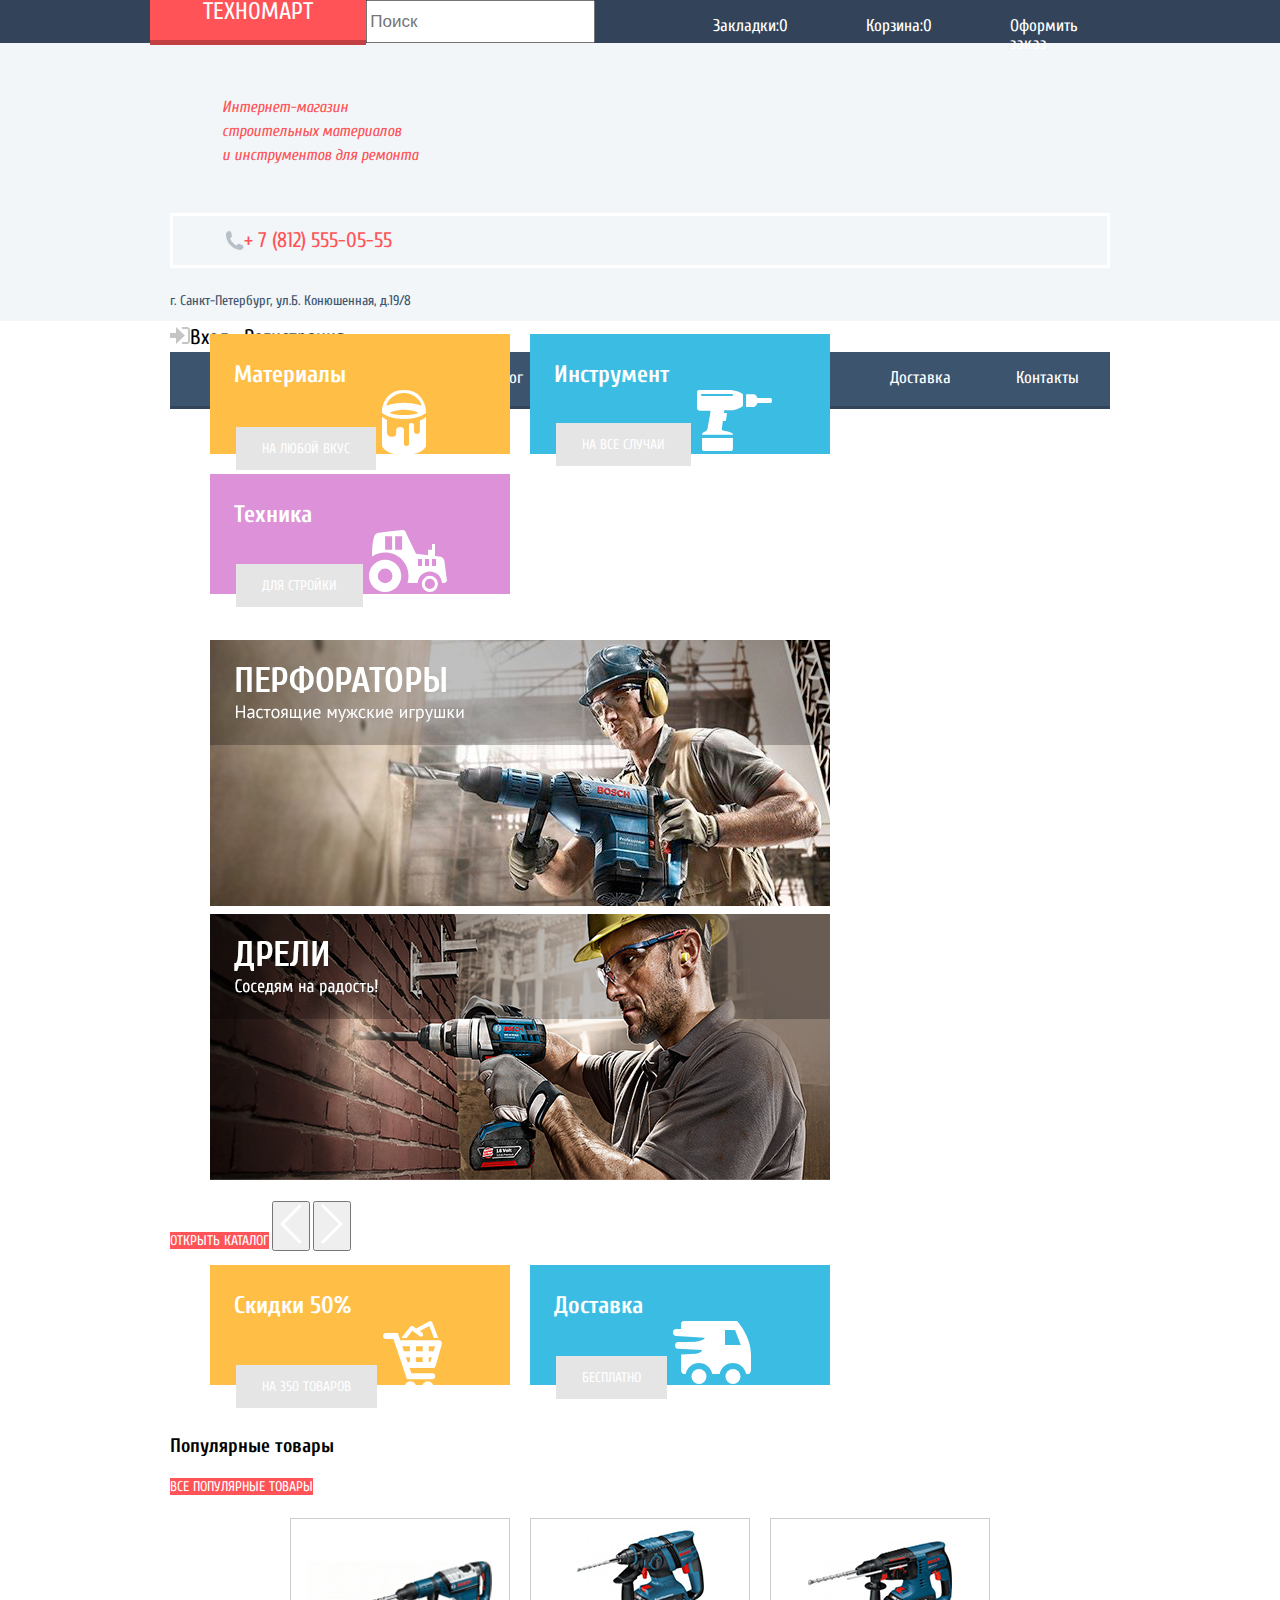
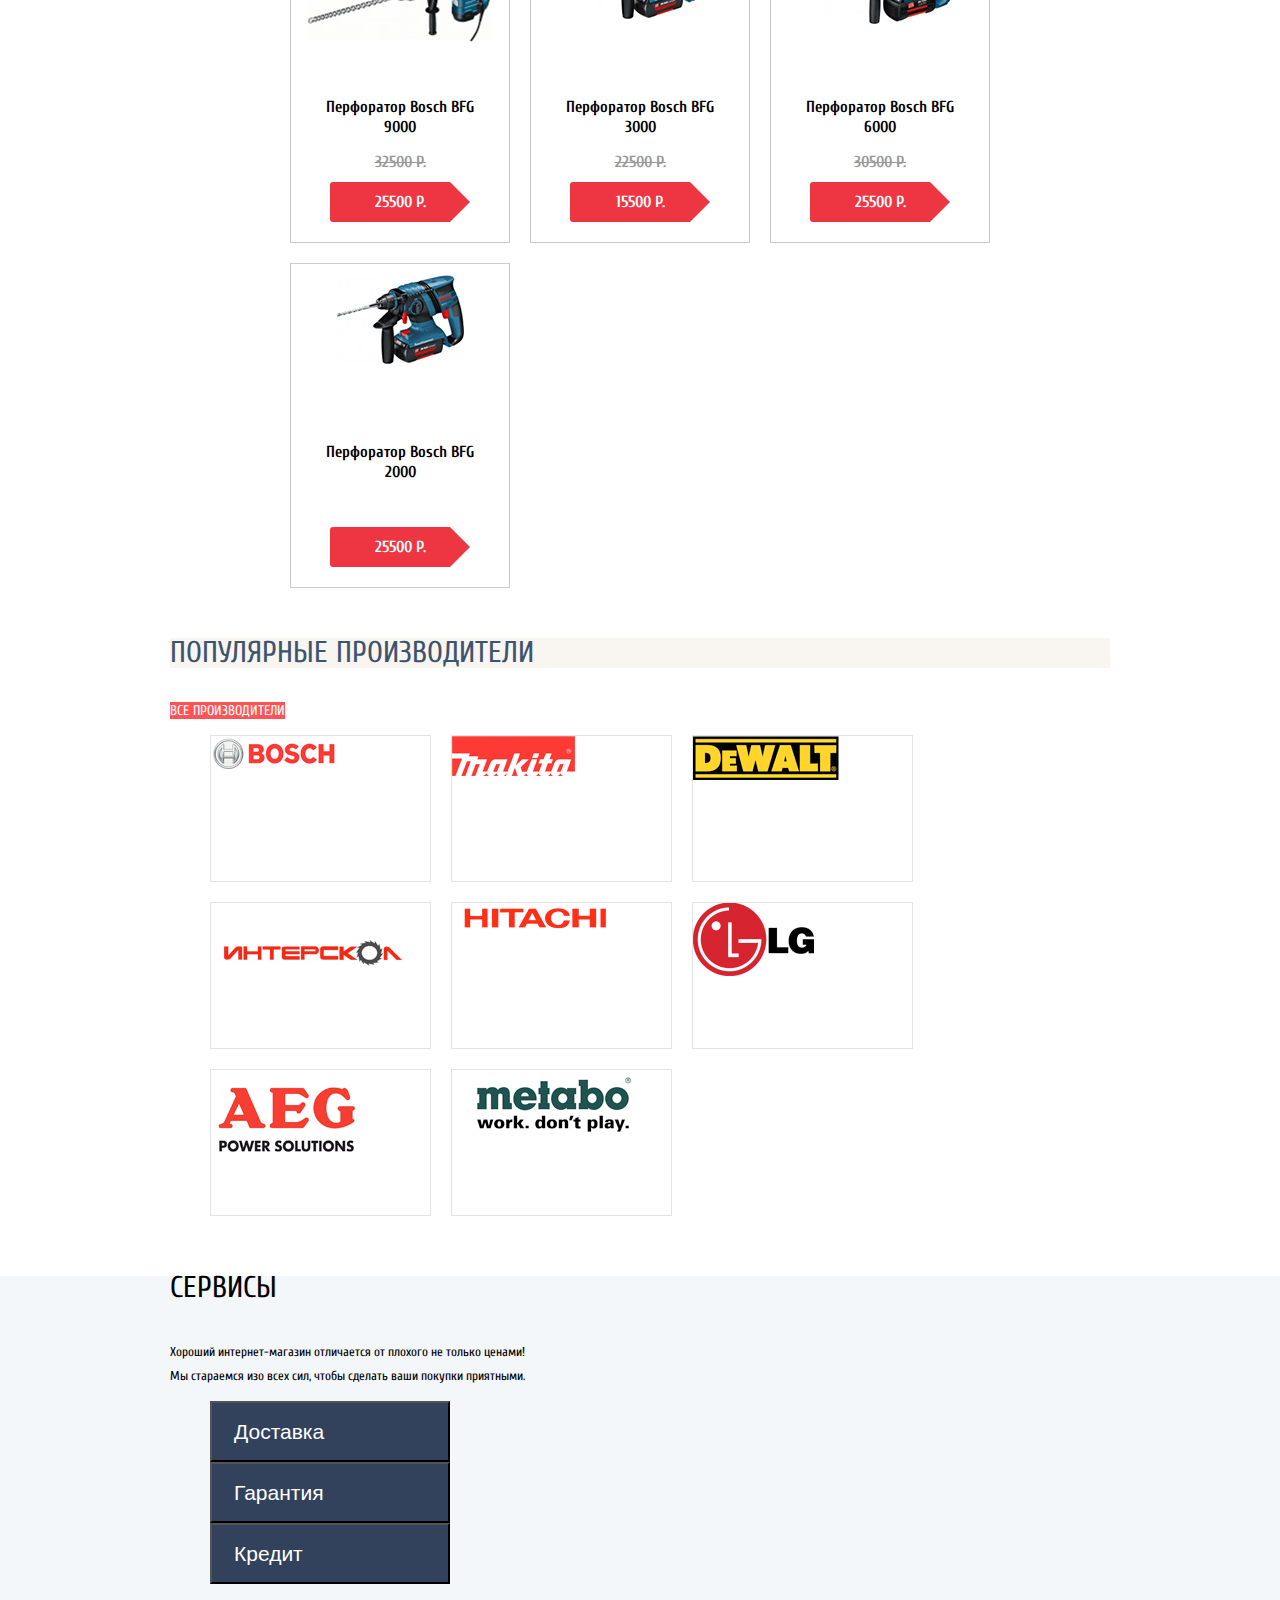
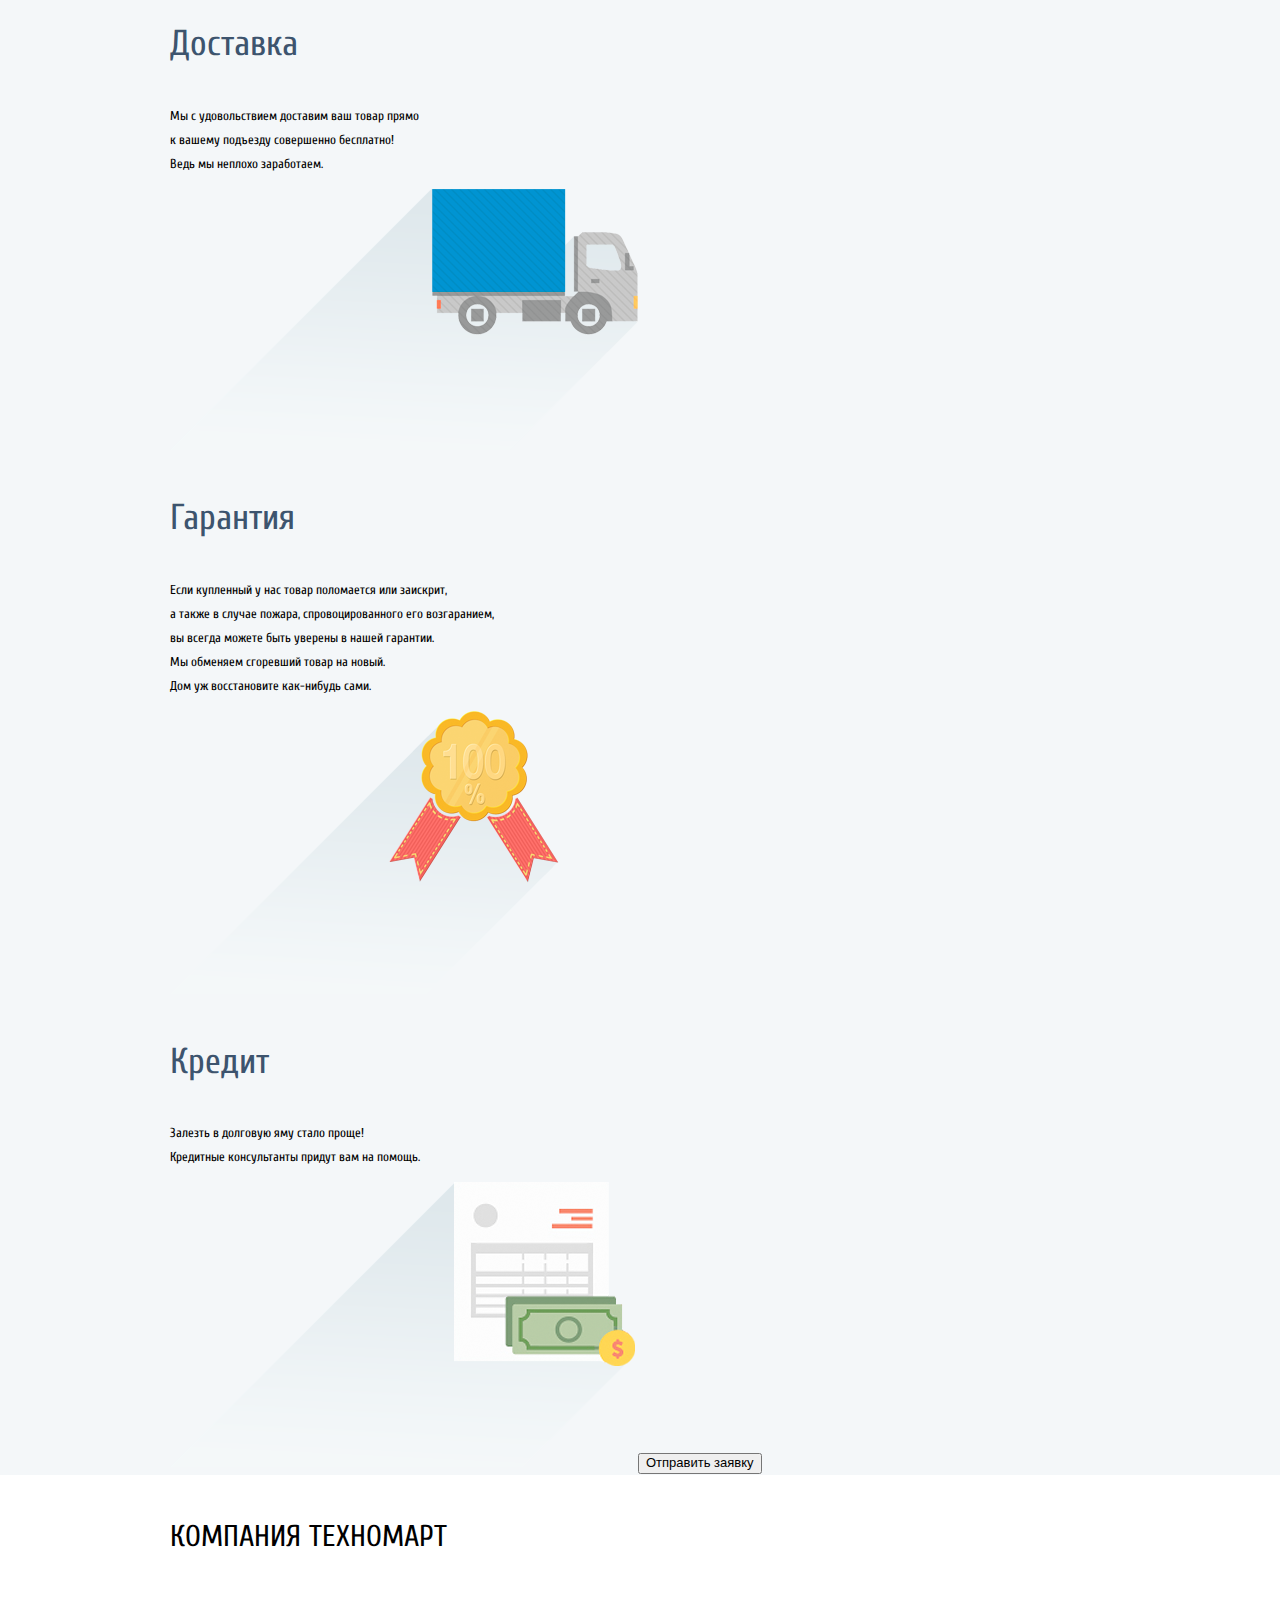
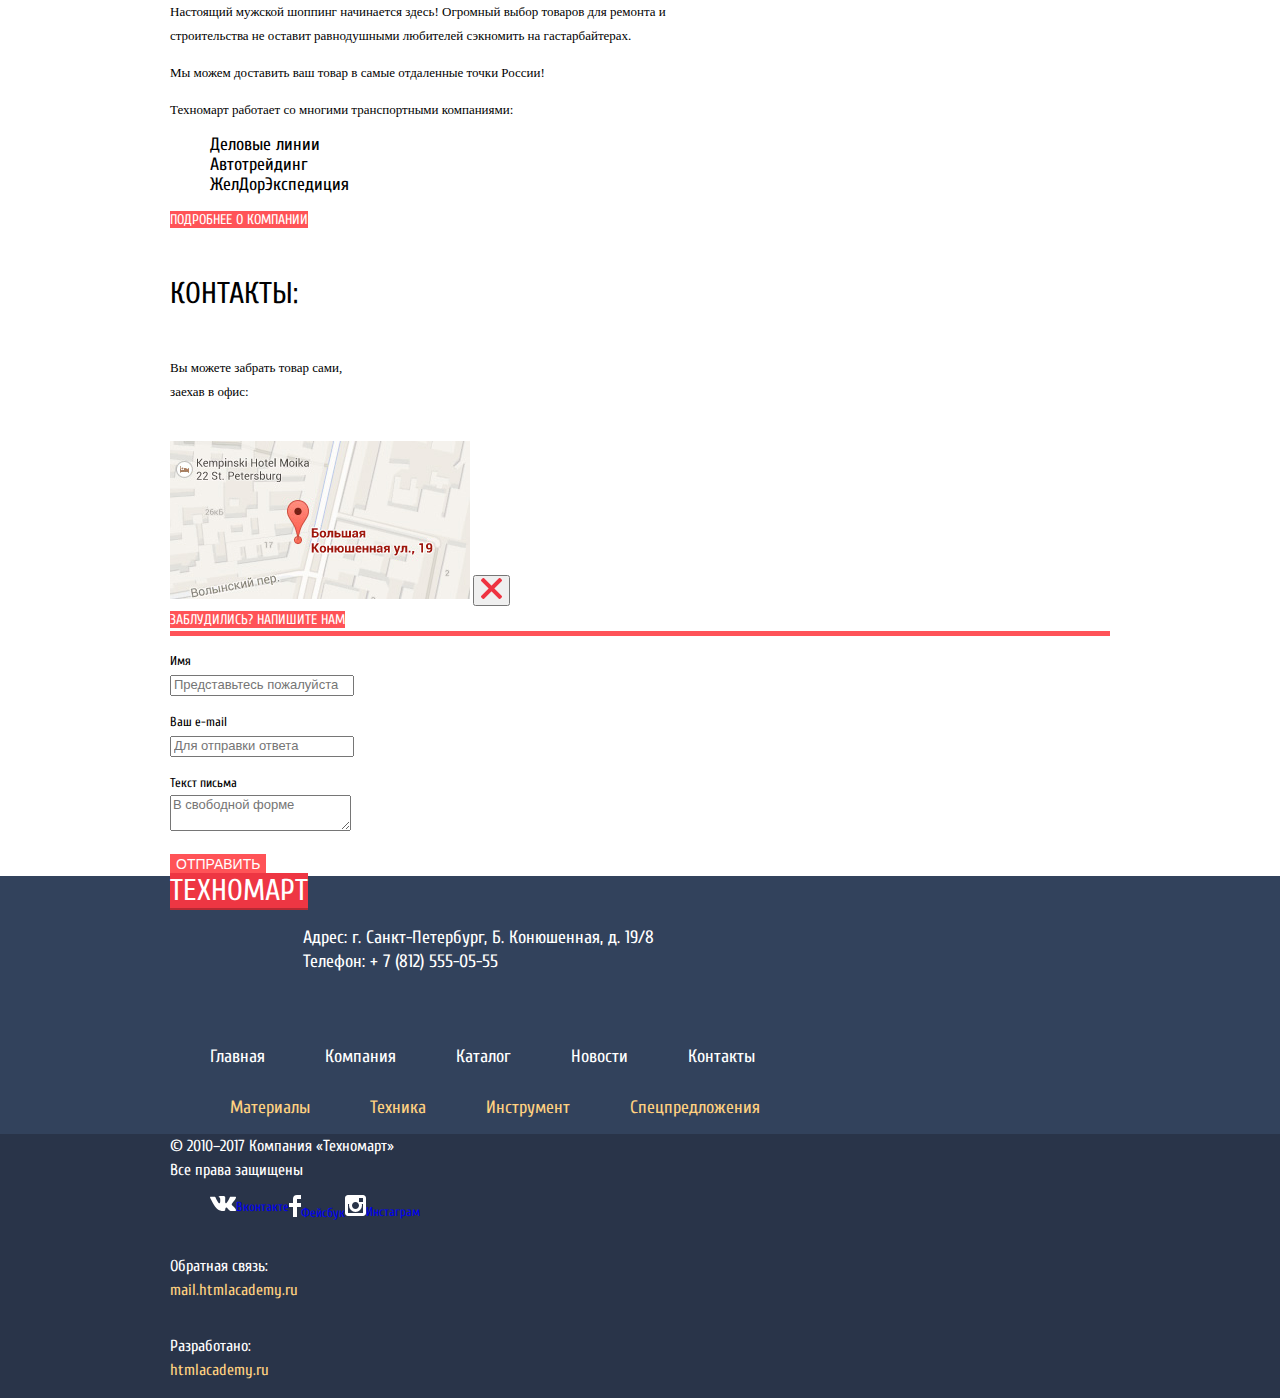
==== commit 980f2a6c: "Внесла изменения по каталогу" ====
--- a/index.html
+++ b/index.html
@@ -9,19 +9,22 @@
       <link href="https://fonts.googleapis.com/css?family=PT+Sans+Narrow:400,700&amp;subset=cyrillic" rel="stylesheet">
    </head>
    <body>
-      <header class="main-header">
+      <header class="header">
         <div class="top-header">
+        <div class="container">
          <nav class="second-navigation">
-           <h1 class=""><a href="index.html">Техномарт</a></h1>
-            <ul class="shop-navigaion">
-               <li><a href="search.html"><img src="img/icon-search.svg" width="17" height="17"> Поиск</a></li>
-               <li><a href="marker.html"><img src="img/icon-bookmark.svg" width="14" height="16">Закладки</a></li>
-               <li><a href="basket.html"><img src="img/icon-cart.svg" width="15" height="15">Корзина</a></li>
-               <li><a href="order.html">Оформить заказ</a></li>
+          <h1><a href="index.html">Техномарт</a></h1>
+        <input type="search" class="search search-icon" placeholder="Поиск">
+        <ul class="shop-navigaion-right">
+               <li><a class="marker" href="#">Закладки:0</a></li>
+               <li><a class="basket" href="#">Корзина:0 </a></li>
+               <li><a class="make-order" href="#">Оформить заказ</a></li>
             </ul>
          </nav>
 		 </div>
+		 </div>
         <div class="middle-header">
+      <div class="container">
          <span class="description"> 
          Интернет-магазин<br>
          строительных материалов<br>
@@ -36,23 +39,26 @@
             <img src="img/icon-login.svg" width="20" height="17">Вход</a>
             <a class="registration-link" href="#">Регистрация</a>
          </div>
-         </div>
          <div class="bottom-header">
+         <div class="container">
          <nav class="main-navigation">
             <ul class="site-navigaion">
-               <li class="site-navigation-current"><a href="main.html">Главная</a></li>
-               <li><a href="company.html">Компания</a></li>
-               <li><a href="catalog.html">Каталог</a></li>
-               <li><a href="news.html">Новости</a></li>
-               <li><a href="special-offers.html">Спецпредложения</a></li>
-               <li><a href="delivery.html">Доставка</a></li>
-               <li><a href="contacts.html">Контакты</a></li>
+               <li class="site-navigation-current"><a href="#">Главная</a></li>
+               <li><a href="#">Компания</a></li>
+               <li><a href="#">Каталог</a></li>
+               <li><a href="#">Новости</a></li>
+               <li><a href="#">Спецпредложения</a></li>
+               <li><a href="#">Доставка</a></li>
+               <li><a href="#">Контакты</a></li>
             </ul>
          </nav>
-         </div>
-      </header>
+			</div>
+        </div>
+			</div> 
+      </header>   
       <main>
          <section class="promo-top">
+           <div class="container">
             <ul class="menu">
 				<li><div class="promo-title">Материалы</div>
                 <a class="button" href="#">На любой вкус</a>
@@ -67,9 +73,11 @@
                <img src="img/icon-3.svg" width="78" height="62">
                </li>
                </ul>
+			 </div>
 		  </section>
 		  
-		  <section class="promo-main"> 
+		  <section class="promo-main">
+	     <div class="container"> 
 		     <div class="slider">
             <ul>
                <li><img src="img/slider1.jpg" alt="Мужчина с перфоратором сверлит кирпичную стену"></li>
@@ -83,6 +91,7 @@
                <span class="sleder-dot"></span>
             </div>
 			  </div>
+			
            
             <ul class="menu">
 			   <li><div class="promo-title">Скидки 50%</div>
@@ -94,74 +103,67 @@
                <img src="img/icon-5.svg" width="78" height="63">
                </li>
             </ul>
-         </section>
-         
+			  </div>
+         </section>
+        
+         <section class="popular">
+         <div class="container">
          <h2 class="popular-product">Популярные товары</h2>
          <a class="button" href="#">Все популярные товары</a>
-         <ul class="catalog-list">
-            <li>
-               <p class="catalog-item-button"> 
-                  <a class="button-basket" href="basket.html"><img src="img/icon-cart.svg" width="15" height="15">Купить</a> 
-                  <a class="button-marker" href="marker.html">В закладки</a> 
-               </p>
-               <a href="catalog-item.html">
-                  <p class="catalog-product"> 
-                     <img src="img/bosch-9000.jpg" width="184" height="164" alt="Перфоратор Bosch BFG 9000"><br> 
-                     <span class="catalog-name-product">Перфоратор Bosch<br> BFG 9000</span> 
-               </a>
-               <p class="catalog-item-price"> 
-                  <span class="old-price">32500 Р.</span><br>
-                  <a class="button-price" href="basket.html"><b>25500 P.</b></a> 
-               </p>
-            </li>
-            <li>
-               <p class="catalog-item-button"> 
-                  <a class="button-basket" href="basket.html"><img src="img/icon-cart.svg" width="15" height="15">Купить</a> 
-                  <a class="button-marker" href="marker.html">В закладки</a> 
-               </p>
-               <a href="catalog-item.html">
-                  <p class="catalog-product"> 
-                     <img src="img/bosch-3000.jpg" width="127" height="112" alt="Перфоратор Bosch BFG 3000"><br>
-                     <span class="catalog-name-product-">Перфоратор Bosch<br> BFG 3000</span> 
-               </a>
-               <p class="catalog-item-price"> 
-                  <span class="old-price">22500 Р.</span> <br>
-                  <a class="button-price" href="basket.html"><b>15500 P.</b></a> 
-               </p>
-            </li>
-            <li>
-               <p class="catalog-item-button"> 
-                  <a class="button-basket" href="basket.html"><img src="img/icon-cart.svg" width="15" height="15">Купить</a> 
-                  <a class="button-marker" href="marker.html">В закладки</a> 
-               </p>
-               <a href="catalog-item.html">
-                  <p class="catalog-product"> 
-                     <img src="img/bosch-6000.jpg" width="144" height="128" alt="Перфоратор Bosch BFG 6000"><br> 
-                     <span class="catalog-name-product-">Перфоратор Bosch<br> BFG 6000</span> 
-               </a>
-               <p class="catalog-item-price"> 
-                  <span class="old-price">30500 Р.</span> <br>
-                  <a class="button-price" href="basket.html"><b>25500 P.</b></a> 
-               </p>
-            </li>
-            <li>
-               <p class="catalog-item-button"> 
-                  <a class="button-basket" href="basket.html"><img src="img/icon-cart.svg" width="15" height="15">Купить</a> 
-                  <a class="button-marker" href="marker.html">В закладки</a> 
-               </p>
-               <a href="catalog-item.html">
-                  <p class="catalog-product"> 
-                     <img src="img/bosch-2000.jpg" width="127" height="112" alt="Перфоратор Bosch BFG 2000"><br>
-                     <span class="catalog-name-product-">Перфоратор Bosch<br> BFG 2000</span> 
-               </a>
-               <p class="catalog-item-price"> 
-                  <span class="new">New</span>
-                  <a class="button-price" href="basket.html"><b>25500 P.</b></a> 
-               </p>
-            </li>
-         </ul>
-         </section>
+         
+            <div class="catalog-items">
+                <div class="row">
+            <div class="catalog-item">
+               <div class="action"> 
+                  <a class="basket" href="#">Купить</a> 
+                  <a class="marker" href="#">В закладки</a> 
+               </div>
+                <div class="image"><img src="img/bosch-9000.jpg" width="184" height="164" alt="Перфоратор Bosch BFG 9000"></div>
+                <div class="title">Перфоратор Bosch BFG 9000</div>
+                <div class="old-price">32500 Р.</div>
+                <div class="new-price">25500 P.</div> 
+               </div>
+
+             <div class="catalog-item">
+               <div class="action"> 
+                  <a class="basket" href="#">Купить</a> 
+                  <a class="marker" href="#">В закладки</a> 
+               </div> 
+                <div class="image"><img src="img/bosch-3000.jpg" width="127" height="112" alt="Перфоратор Bosch BFG 3000"></div>
+                <div class="title">Перфоратор Bosch BFG 3000</div> 
+                 <div class="old-price">22500 Р.</div>
+                 <div class="new-price">15500 P.</div> 
+                 </div>
+             
+           <div class="catalog-item">
+               <div class="action"> 
+                  <a class="basket" href="#">Купить</a> 
+                  <a class="marker" href="#">В закладки</a> 
+               </div>
+            <div class="image"><img src="img/bosch-6000.jpg" width="144" height="128" alt="Перфоратор Bosch BFG 6000"></div>
+            <div class="title">Перфоратор Bosch BFG 6000</div> 
+            <div class="old-price">30500 Р.</div>
+            <div class="new-price">25500 P.</div>
+                 </div>
+    
+             <div class="catalog-item">
+               <div class="flag flag-new"></div>
+               <div class="action"> 
+                  <a class="basket" href="#">Купить</a> 
+                  <a class="marker" href="#">В закладки</a> 
+               </div>
+            <div class="image"><img src="img/bosch-2000.jpg" width="127" height="112" alt="Перфоратор Bosch BFG 2000"></div>
+            <div class="title">Перфоратор Bosch BFG 2000</div> 
+            <div class="old-price"></div>
+            <div class="new-price">25500 P.</div>
+               </div>
+               </div>
+             </div>
+             </div>
+         </section>
+                 
          <section class="producer">
+           <div class="container">
             <h3>Популярные производители</h3>
             <a class="button" href="#">Все производители</a>
             <ul class="producer-list">
@@ -174,9 +176,11 @@
                <li><a href="#"><img src="img/logo-aeg.png" alt="Логотип AEG" width="151" height="96"></a></li>
                <li><a href="#"><img src="img/logo-metabo.png" alt="Логотип Metabo" width="204" height="69"></a></li>
             </ul>
+            </div>
          </section>
          
          <section class="info">
+           <div class="container">
             <article class="service">
                <h4 class="info-service">Сервисы</h4>
                <p>Хороший интернет-магазин отличается от плохого не только ценами!<br>
@@ -186,7 +190,7 @@
             <div class="info-order">
             <nav class="info-menu">
                <ul>
-                  <li><button class="info-button" type="button">Доставка</button></li>
+                  <li><button class="info-button current" type="button" >Доставка</button></li>
                   <li><button class="info-button" type="button">Гарантия</button></li>
                   <li><button class="info-button" type="button">Кредит</button></li>
                </ul>
@@ -217,8 +221,12 @@
                   <button type="submit">Отправить заявку</button>
                </article>
             </aside>
-         </section>
+			   </div>
+         </section>
+    
          <section class="info-technomart">
+          
+           <div class="container">
             <article class="info-company-technomart">
                <div class="company-technomart">
                   <h5>Компания Техномарт</h5>
@@ -231,19 +239,26 @@
                      <li>ЖелДорЭкспедиция</li>
                   </ul>
                </div>
-               <a class="button" href="company.html">Подробнее о компании</a>
+               <div class="company-btn">
+				<a class="button" href="#">Подробнее о компании</a>
+				</div>
+           
             </article>
             
             <article class="contacts-technomart">
+              <div class="map-technomart">
+                <h5>Контакты:</h5>
                <p>Вы можете забрать товар сами,<br>
 				заехав в офис:</p><br>
-               <a href="map.html"></a>
                 <div class="map-popup">
-                  <span class="map-small"><img src="img/map-small.jpg" width="300" height="158" alt="Офис компании Техномартпо адресу ул. Большая Конюшенная 19/8, Санкт-Петербург"></span>
+                  <a href="#"><span class="map-small"><img src="img/map-small.jpg" width="300" height="158" alt="Офис компании Техномартпо адресу ул. Большая Конюшенная 19/8, Санкт-Петербург"></span></a>
                   <span class="map-big"><img src="img/map-big.jpg" width="970" height="476" alt="Офис компании Техномартпо адресу ул. Большая Конюшенная 19/8, Санкт-Петербург"></span>
                   <button class="map-exit" type="button"><img src="img/icon-exit.svg" width="21" height="21"></button>
                </div>
-               <button type="button">Заблудились? Напишите нам</button>
+				</div>
+				<div class="feedback-btn">
+				<a class="button" href="#">Заблудились? Напишите нам</a>
+				</div>
                <form class="write-us-form" action="https://echo.htmlacademy.ru" method="post">
                   <p class="feedback-item">
                      <label for="write-us-item">Имя<br></label>
@@ -259,12 +274,15 @@
                   </p>
                   <button class="button" type="submit">Отправить</button>
                </form>
-            </article>
-         </section>
+				</article>
+			 </div>
+         </section>
+         
       </main>
      
          <footer>
          <div class="footer-top">
+         <div class="container">
          <div class="footer-main-contacts">
          <a class="back-page-title" href="index.html">Техномарт</a>
          <p class="footer-contacts">
@@ -273,16 +291,16 @@
 		   </p>
 			 </div>
          <nav class="footer-main-navigation">
-         <ul>
-            <li><a href="main.html">Главная</a></li>
-            <li><a href="company.html">Компания</a></li>
-            <li><a href="catalog.html">Каталог</a></li>
-            <li><a href="news.html">Новости</a></li>
-            <li><a href="contacts.html">Контакты</a></li>
+         <ul class="footer-main-navigation-list">
+            <li><a href="#">Главная</a></li>
+            <li><a href="#">Компания</a></li>
+            <li><a href="#">Каталог</a></li>
+            <li><a href="#">Новости</a></li>
+            <li><a href="#">Контакты</a></li>
          </ul>
 		</nav>
          <nav class="footer-second-navigation">
-            <ul>
+            <ul class="footer-second-navigation-list">
                <li><a href="#">Материалы</a></li>
                <li><a href="#">Техника</a></li>
                <li><a href="#">Инструмент</a></li>
@@ -290,17 +308,19 @@
             </ul>
          </nav>
 	     </div>
+			 </div>
        
         <div class="footer-bottom">
+        <div class="container"> 
          <div class="copyright">
             	&#169; 2010–2017 Компания «Техномарт»<br>
             Все права защищены
          </div>
          <div class="footer-social">
             <ul>
-               <li><a class="social-button" href="#"><img src="img/icon-vk.svg" width="26" height="15">Вконтакте</a></li>
-               <li><a class="social-button" href="#"><img src="img/icon-fb.svg" width="12" height="22">Фейсбук</a></li>
-               <li><a class="social-button" href="#"><img src="img/icon-insta.svg" width="21" height="21">Инстаграм</a></li>
+               <li class="visually-hidden"><a class="social-button" href="#"><img src="img/icon-vk.svg" width="26" height="15">Вконтакте</a></li>
+               <li class="visually-hidden"><a class="social-button" href="#"><img src="img/icon-fb.svg" width="12" height="22">Фейсбук</a></li>
+               <li class="visually-hidden"><a class="social-button" href="#"><img src="img/icon-insta.svg" width="21" height="21">Инстаграм</a></li>
             </ul>
          </div>
          <div class="feedback">
@@ -314,6 +334,7 @@
             </p>
          </div>
 	</div>
+			 </div>
       </footer>
    </body>
 </html>--- a/css/style.css
+++ b/css/style.css
@@ -7,13 +7,11 @@
   font-weight: normal;
   color: #000000;
   text-transform: none;
-  background-color: none;
 }
 a {
   text-decoration: none;
 }
 .button {
-font: inherit;
   font-size: 14px;
   line-height: 18px;
   text-align: center;
@@ -23,25 +21,43 @@
   background-color: #ff5357;
   border: none;
 }
+
+.container {
+	width: 940px;
+	margin-left: auto;
+	margin-right: auto;
+	padding: 0 10px;
+}
+.header {
+	background-color: #f2f6f8;
+}
+
+.top-header {
+	background-color: #33445a;
+	height: 43px;
+}
 h1 {
 	width: 220px;
 	height: 40px;
 	font-size: 24px;
-	margin-top: auto;
-	list-style: 24px;
+	line-height: 24px;
+	margin-top: 0;
+    margin-left: -20px;
 	font-weight: normal;
 	text-transform: uppercase;
 	text-align: center;
+	vertical-align: middle;
 	background-color: #ff5357;
 	border-bottom: 5px solid #c23f42;		
 }
-h1 a:hover,
-h1 a:active {
+
+h1 a:hover {
 	background-color: #c23f42;
-}
-
-.top-header {
-	background-color: #33445a;
+	
+}
+.logo-btn a:hover,
+.logo-btn a:active {
+	background-color: #c23f42;
 }
 
 .bottom-header {
@@ -50,87 +66,121 @@
 	border-bottom: 3px solid #33445a;
 }
 
-.second-navigation{
+.second-navigation {
   display: flex;
   height: 43px;
   font-size: 17px;
   line-height: 18px;
-  color: #ffffff;	
-}
-
-.shop-navigaion {
-	display: flex;
-	justify-content: space-between;
-}
-
-.second-navigation li:nth-child(4) {
+  color: #ffffff;
+  margin: 0;
+}
+
+.shop-navigaion-left {
+	display: flex;
+	justify-content: flex-start;
+}
+
+.shop-navigaion-left .search {
+
+    
+}
+.shop-navigaion-left .search-icon {
+    width: 17px; 
+    height: 17px;
+    background: url("img/sprites.png") no-repeat -1025px -187px;
+    
+}
+
+.shop-navigaion-right {
+	display: flex;
+	justify-content: flex-end;
+}
+
+.shop-navigaion-right .marker {
+    width: 14px; 
+    height: 16px;
+    background: url(`img/sprites.png`) no-repeat -1028px -367px;
+    
+}
+
+.shop-navigaion-right .basket {
+    width: 15px; 
+    height: 15px;
+    background: url("img/sprites.png") no-repeat -1025px -307px;
+    
+}
+
+.shop-navigaion-right li {
+	padding-left: 78px;
+}
+
+.shop-navigaion-right .make-order a {
 	background-color: #63a63e;
-}
+	padding: 12px 22px;
+	margin: auto;	
+}
+
+.site-navigaion {
+	display: flex;
+}
+
+.second-navigation a,
+.main-navigation a {
+	color: #ffffff;
+}
+.second-navigation a:hover,
+.site-navigaion a:hover {
+	background-color: #293449;
+}
+
+.second-navigation li {
+	 list-style: none;	 
+}
+
 .main-navigation {
-	display: flex;
+  display: flex;
+  vertical-align: middle;
   font-size: 17px;
   line-height: 18px;
   color: #ffffff;
-	border: 
-}
-
-.site-navigaion {
-	display: flex;
-}
-
-.second-navigation a,
-.main-navigation a {
-	color: #ffffff;
-}
-.second-navigation a:hover,
-.site-navigaion a:hover {
-	background-color: #293449;
-}
-
-.second-navigation li {
-	 list-style: none;
-	 
-}
-
-
-
+}
 .main-navigation li {
   list-style: none;
+  margin-right: 65px;
 }
 
 .middle-header {
 	display: flex;
-	background-color: #f3f7f8;
-	height: 275px;
-	width: 100%;
+	justify-content: space-between;
+	height: 278px;
 }
 .description {
+	display: flex;
 	font-size: 16px;
-	line-height: 24px;
-	padding: 47px 44px 71px 183px;  
+	line-height: 24px;  
 	color: #ff5357;
 	text-align: left;
 	font-style: italic;
+	padding-left: 52px;
+	padding-top: 52px;
 }
 .numder {
+	display: flex;
 	font-size: 21px;
 	line-height: 18px;
 	margin-top: 46px;
-	padding: 10px 50px 10px 74px;
+	padding: 15px 52px;
 	border: 3px solid #ffffff;
 	font-size: 21px;
 	color: #ff5357;	
 }
 .adress {
+	display: flex;
 	font-size: 14px;
 	line-height: 24px;
-	text-align-last: center;
 	color: #3d546e;
 }
 .user-navigation {
-	position: absolute;
-	top: 88px;
-	right: 171px;
 	
 }
 .user-navigation a {
@@ -157,7 +207,7 @@
 
 .menu {
 	display: flex;
-	flex-wrap: wrap; 
+	flex-wrap: wrap;
 }
 .menu li {
 	list-style: none;
@@ -168,14 +218,15 @@
 	width: 300px;
 	height: 120px;
 	margin-right: 20px;
+	margin-bottom: 20px;
 }
 
 .promo-title {
 	font-size: 24px;
 	line-height: 30px;
 	font-weight: bold;
-	margin-left: 26px;
-
+	padding-left: 24px;
+	padding-top: 26px;
 }
 
 .menu a {
@@ -185,8 +236,11 @@
 	line-height: 18px;
 	font-weight: normal;
 	background-color: #e5e5e5;
-	margin-left: 27px;
-	margin-top: 64px;
+	width: 135px;
+	height: 38px;
+	padding: 13px 26px;
+	margin-left: 26px;
+	
 }
 
 .menu a:hover {
@@ -194,7 +248,7 @@
 }
 
 .menu a:focus {
-	background-color: #b2b2b2
+	background-color: #b2b2b2;
 }
 .menu li:nth-child(1){
 	background-color: #ffbf47;
@@ -212,7 +266,6 @@
 	background-color: #ffc047;
 }
 .slider {
-	margin-right: -20px;
 	
 }
 .slider ul {
@@ -225,74 +278,123 @@
 }
 
 .popular-product {
-	display: flex;
-	background-color: #f9f5f0;
-}
-
-.catalog-list {
-	display: flex;
-}
-.catalog-list li {
-	border: 1px solid #eaeaea;
-	list-style: none;
-	width: 217px;
-	height: 318px;
-	margin-right: 20px;
-}
-.catalog-product {
-	text-align: center;
-	font-size: 18px;
-	line-height: 20px;
-	font-weight: bold;
-}
-.catalog-product a {
-	color: #000000;
-}
-
-.catalog-item-price {
-	text-align: center;
-}
-.catalog-item-price .old-price {
-	font-size: 17px;
-	line-height: 18px;
-	text-decoration: line-through;
-}
-
- .catalog-item-price .button-price {
-	font-size: 17px;
-	line-height: 18px;
-	font-weight: bold;
-	background-color: #ee3643;
-	color: #ffffff;
-}
-
-.catalog-list .button-basket {
-	font-size: 14px;
-	line-height: auto;
-	text-transform: uppercase;
-	color: #ffffff;
-	background-color: #63a63c;
-	border-bottom: 1px solid #367315;
-}
-
-.catalog-list .button-basket:hover {
-	background-color: #5fbb2d;
-}
-
-.catalog-list .button-basket:focus {
-	background-color: #518534;
-}
-
-.catalog-list .button-marker {
-	font-size: 14px;
-	line-height: auto;
-	text-transform: uppercase;
-	color: #000000;
-	border: 2px solid #63a63e;
-}
-
-.catalog-list .button-marker:hover {
-	border: 2px solid #32425c;
+}
+
+.catalog-items{
+    width: 700px;
+    margin: 20px auto;
+}
+.catalog-items .row{
+    margin-left: -20px;
+}
+.catalog-item{
+    position: relative;
+    display: inline-block;
+    width: 218px;
+    margin-left: 20px;
+    margin-bottom: 20px;
+    border: 1px solid #ccc;
+    font-size: 16px;
+    line-height: 20px;
+    font-weight: bold;
+    text-align: center;
+}
+.catalog-items{
+    font-size: 0;
+}
+
+.catalog-item .flag{
+    position: absolute;
+    top: -1px;
+    right: -1px;
+    width: 60px;
+    height: 60px;
+    text-indent: -1000px;
+    overflow: hidden;
+     z-index: 20;
+}
+.catalog-item .flag-new{
+    background: url("sprites.png") no-repeat -203px -736px;
+}
+.catalog-item .action{
+    position: absolute;
+    top: 0;
+    left: 0;
+    width: 218px;
+    height: 88px;
+    padding: 40px 0;
+    background-color: rgba(255,255,255,0.9);
+    z-index: 10;
+}
+.catalog-item .action .basket,
+.catalog-item .action .marker{
+    display: block;
+    width: 129px;
+    margin: 0 auto;
+    margin-bottom: 7px;
+    padding: 7px 0;
+    border: 3px solid #63a63e;
+    border-bottom-color: #367315; 
+    background-color: #63a63e;
+    color: white;
+    font-size: 14px;
+    font-weight: normal;
+    font-family: "Cuprum", sans-serif;
+    line-height: 18px;
+    text-decoration: none;
+    text-transform: uppercase;    
+    border-radius: 3px;
+}
+.catalog-item .action .marker{
+    color: #32425c;
+    background: white;
+    border-bottom-color: #63a63e;
+}
+.catalog-item .action{
+    display: none;
+}
+.catalog-item:hover .action{
+    display: block;
+}
+.catalog-item .image{
+    width: 218px;
+    height: 168px;
+}
+.catalog-item .image img{
+    max-width: 100%;
+}
+.catalog-item .title{
+    min-height: 40px;
+    padding: 0 25px;
+    margin-top: 10px;
+    margin-bottom: 15px;    
+}
+.catalog-item .old-price{
+    min-height: 20px;
+    margin-top: 15px;
+    margin-bottom: 10px;
+    color: #999;
+    text-decoration: line-through;
+}
+.catalog-item .new-price{
+    position: relative;
+    width: 80px;
+    margin: 10px auto;
+    margin-bottom: 20px;
+    padding: 10px 30px;
+    color: white;
+    background: #ee3643;
+    border-radius: 3px;
+}
+.catalog-item .new-price:after{
+    content: "";
+    position: absolute;
+    top: 0;
+    right: -20px;
+    width: 0;
+    height: 0;
+    border: 20px solid white;
+    border-left-color: #ee3643;
 }
 
 .producer h3 {
@@ -329,13 +431,7 @@
 .info {
 	background-color: #f4f7f9;
 }
-.info-company-technomart {
-	display: flex;
-}
-
 .info-service,
-.company-technomart,
-.contacts-technomart,
 .title-info-puncher {
 	font-size: 30px;
 	line-height: 24px;
@@ -345,8 +441,6 @@
 }
 
 .info-service p, 
-.company-technomart p,
-.contacts-technomart p,
 .text-puncher p{
 	font-family: PT Sans;
 	font-size: 13px;
@@ -359,17 +453,22 @@
 }
 .info-menu li {
 	list-style: none;
-	border-bottom: 1px solid #ffffff;
+}
+
+.info-menu .info-button {
+	background-color: #32425c;
+	color: #ffffff;
+	width: 240px;
+	height: 61px;
 	font-size: 21px;
 	line-height: 30px;
 	text-align: left;
-}
-
-.info-menu .info-button {
-	background-color: #32425c;
-	color: #ffffff;
-}
-
+	padding-left: 22px;
+}
+.info-button current {
+	background-color: #ffffff;
+	
+}
 .info-delivery,
 .info-guarantee,
 .info-credit {
@@ -382,7 +481,8 @@
 .info-delivery p,
 .info-guarantee p,
 .info-credit p,
-.text-puncher {
+.text-puncher p {
+	font-family: PT Sans;
 	font-size: 13px;
 	line-height: 24px;
 	color: #000000;
@@ -390,12 +490,38 @@
 
 /* кнопка отправить */
 
+/* Компания техномарт+контакты*/
+
+.info-technomart {
+	display: flex;
+	justify-content: space-between;
+}
+
+
+.company-technomart h5,
+.map-technomart h5 {
+	font-size: 30px;
+	line-height: 24px;
+	text-transform: uppercase;
+	font-weight: normal;
+}
+
+.company-technomart p,
+.map-technomart p {
+	font-size: 13px;
+	line-height: 24px;
+	font-family: PT Sans;
+}
 
 .partners-technomart li {
 	list-style: none;
 	font-size: 18px;
 	line-height: 20px;
 	color: #000000;
+}
+
+.map-big {
+	display: none;
 }
 
 .write-us-form {
@@ -430,12 +556,28 @@
   	color: #000000;
 }
 
-.page-title {
+.page-title-catalog {
 	background-color: #f2f6f8;
+	height: 87px;
 	font-size: 30px;
 	line-height: 30px;
 	color: #32425c;
-	border: none;
+	text-align: center;
+	padding-left: 32px;
+}
+
+.filters-title {
+	font-family: PT Sans;
+	font-size-adjust: 13px;
+	line-height: 18px;
+	text-transform: uppercase;
+	font-weight: normal;
+	text-align: left;
+	vertical-align: middle;
+	background-color: #f7f3ec;
+	width: 220px;
+	height: 38px;
+		
 }
 
 .filter fieldset {
@@ -454,6 +596,14 @@
   line-height: 20px;
 }
 
+.filter-main {
+	display: flex;
+	flex-direction: column;
+}
+
+.filter-option {
+	display: flex;
+}
 /* Полунок не выводит диапазон значений*/
 /* При выборе элемента фон маркера подсвечивается желтым*/
 
@@ -493,24 +643,29 @@
 }
 
 
-
-
 /* футер */
 
 .footer-top {
-	display: flex;
 	background-color: #32425c;
 }
 .footer-bottom {
-	display: flex;
 	background-color: #293449;
+	display: flex;
 }
 
 .footer-main-navigation {
 	display: flex;
 }
 
+.footer-main-navigation-list {
+	display: flex;
+}
+
 .footer-second-navigation {
+	display: flex;
+}
+
+.footer-second-navigation-list {
 	display: flex;
 }
 
@@ -530,24 +685,29 @@
 	font-size: 18px;
 	line-height: 24px;
 	color: #ffffff;
+	margin-left: 133px;
 }
 
 .footer-main-navigation li {
 	list-style: none;
+	margin-right: 60px;
+	margin-top: 40px;
 }
 
 .footer-main-navigation a {
 	font-size: 18px;
-	line-height: auto;
+	line-height: 24px;
 	color: #ffffff;
 }
 
 .footer-second-navigation li {
+	margin-left: 20px;
+	margin-right: 40px;
 	list-style: none;
 }
 .footer-second-navigation a {
 	font-size: 18px;
-	line-height: auto;
+	line-height: 24px;
 	color: #ffd180;
 }
 
@@ -564,10 +724,22 @@
 */	
 
 .copyright {
+	display: flex;
 	font-size: 16px;
 	line-height: auto;
 	text-align: left;
 	color: #ffffff;
+}
+
+
+.footer-social ul {
+	display: flex;
+	list-style: none;
+}
+
+.feedback {
+	display: flex;
+	flex-direction: column;
 }
 
 .feedback-creator-mail,
@@ -596,18 +768,14 @@
 	text-decoration: none;
 }
 
-/*
-флексы
-}
-*/
-
-
-
-
-
-
-
-
-
-
-
+
+
+
+
+
+
+
+
+
+
+
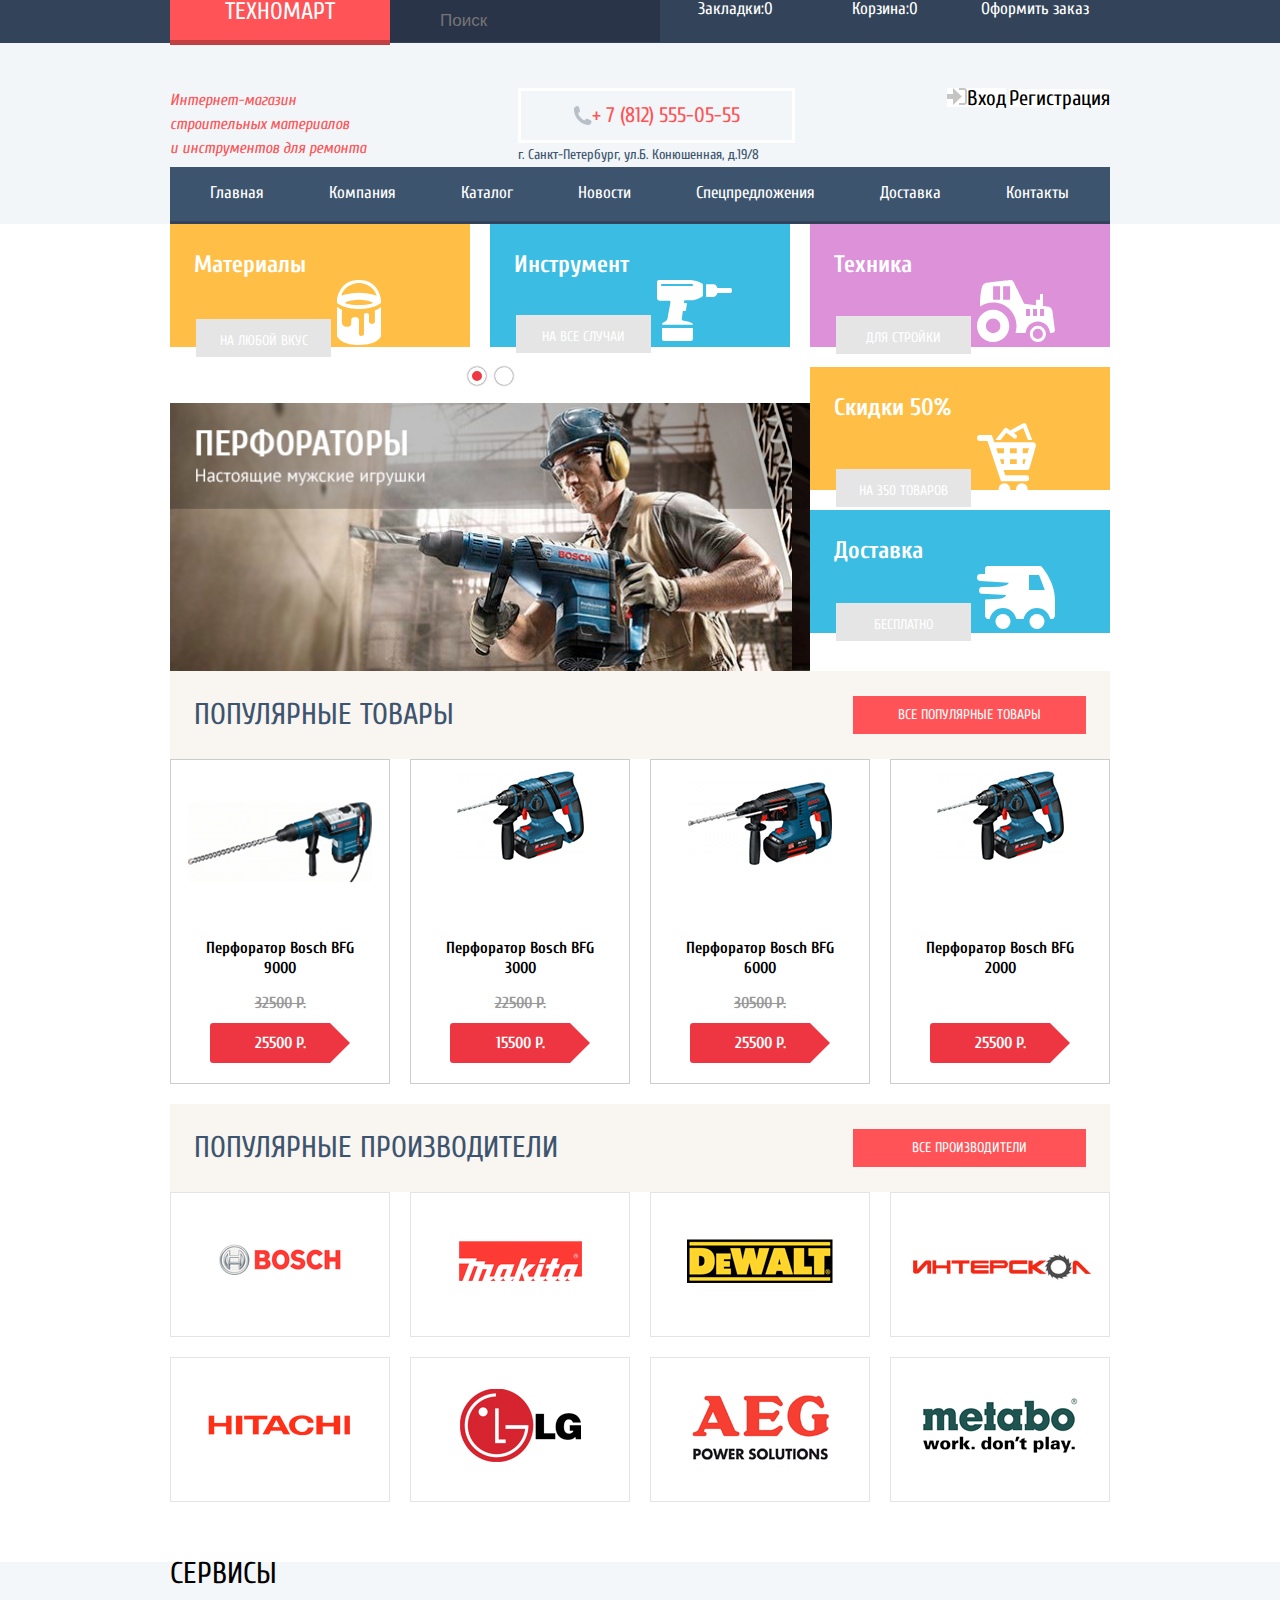
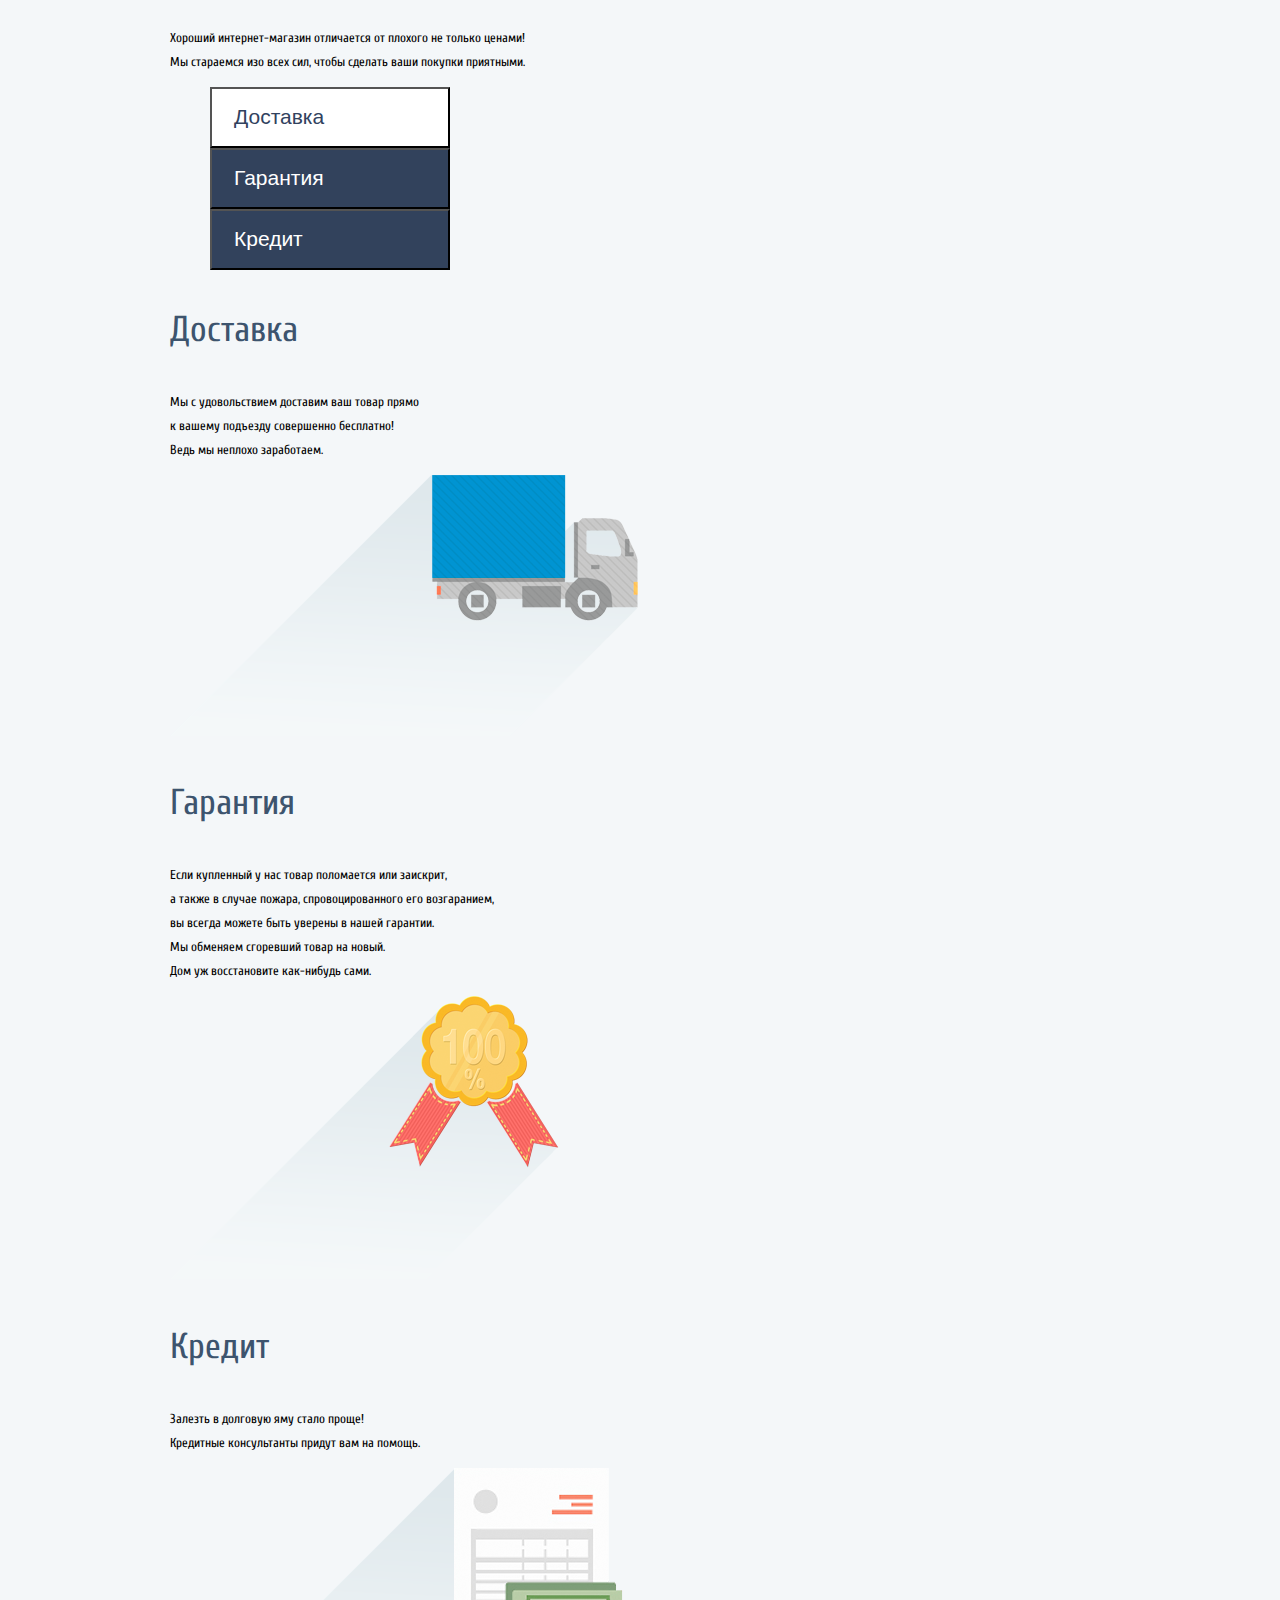
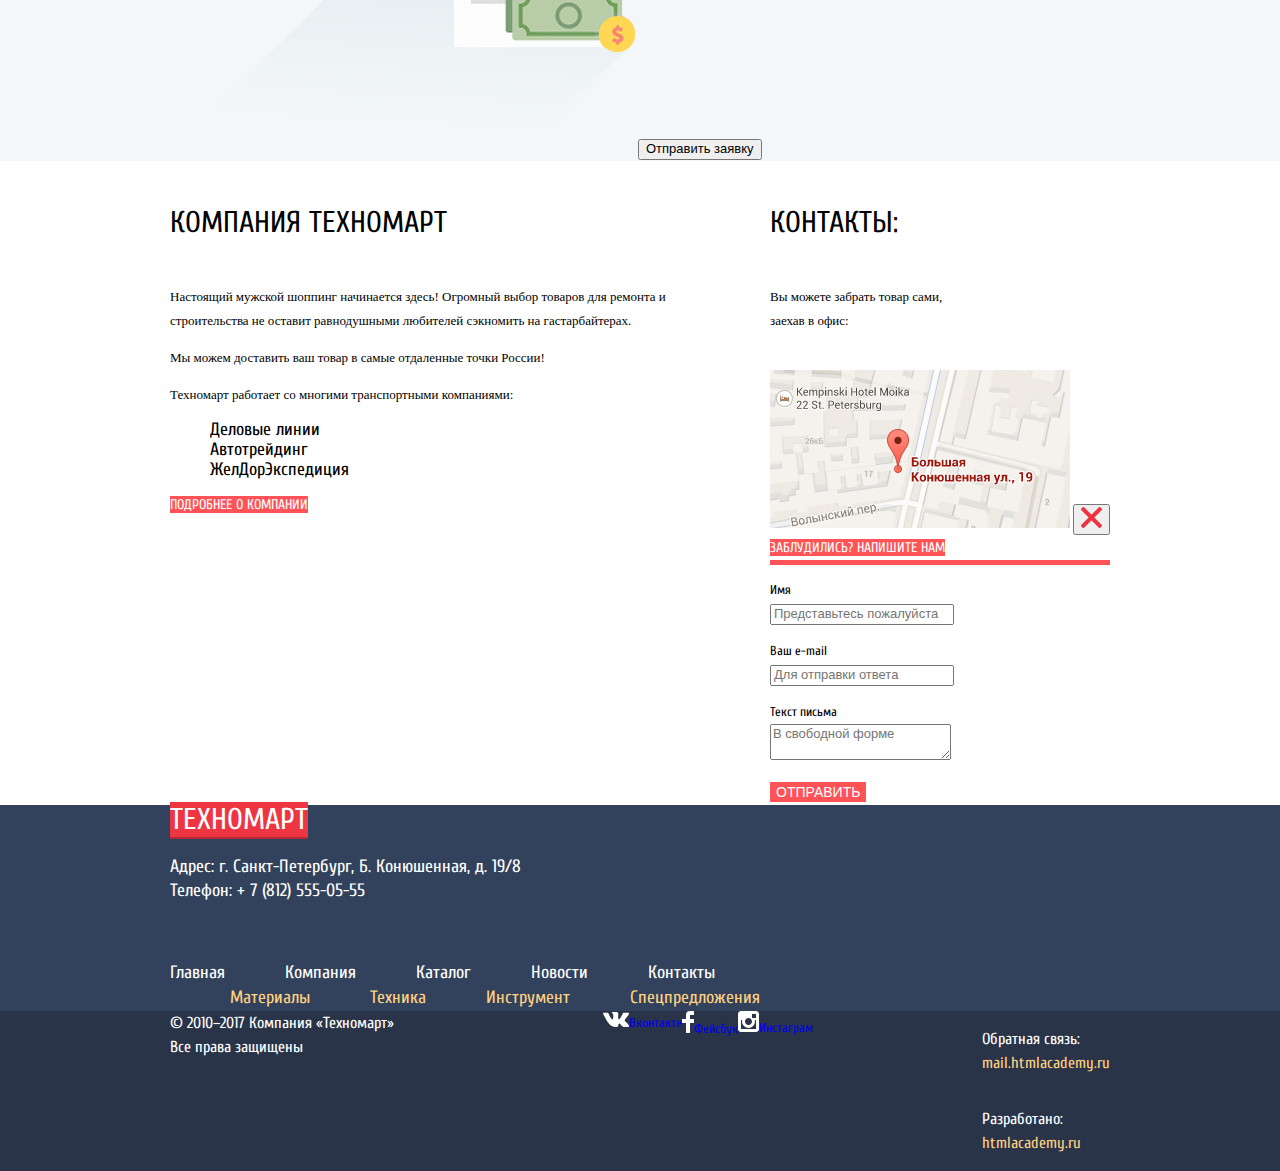
==== commit d39d34dd: "Правки" ====
--- a/index.html
+++ b/index.html
@@ -13,11 +13,13 @@
         <div class="top-header">
         <div class="container">
          <nav class="second-navigation">
-          <h1><a href="index.html">Техномарт</a></h1>
-        <input type="search" class="search search-icon" placeholder="Поиск">
+         <ul class="shop-navigaion-left">
+			 <li><h1><a href="#">Техномарт</a></h1></li>
+			 <li><input type="search" placeholder="Поиск"></li>
+			 </ul>
         <ul class="shop-navigaion-right">
-               <li><a class="marker" href="#">Закладки:0</a></li>
-               <li><a class="basket" href="#">Корзина:0 </a></li>
+               <li><a href="#">Закладки:0</a></li>
+               <li><a href="#">Корзина:0 </a></li>
                <li><a class="make-order" href="#">Оформить заказ</a></li>
             </ul>
          </nav>
@@ -25,6 +27,7 @@
 		 </div>
         <div class="middle-header">
       <div class="container">
+        <div class="header-wrap">
          <span class="description"> 
          Интернет-магазин<br>
          строительных материалов<br>
@@ -39,8 +42,8 @@
             <img src="img/icon-login.svg" width="20" height="17">Вход</a>
             <a class="registration-link" href="#">Регистрация</a>
          </div>
+		  </div>
          <div class="bottom-header">
-         <div class="container">
          <nav class="main-navigation">
             <ul class="site-navigaion">
                <li class="site-navigation-current"><a href="#">Главная</a></li>
@@ -52,13 +55,12 @@
                <li><a href="#">Контакты</a></li>
             </ul>
          </nav>
-			</div>
-        </div>
-			</div> 
+        </div> 
       </header>   
+      
       <main>
+          <div class="container"> 
          <section class="promo-top">
-           <div class="container">
             <ul class="menu">
 				<li><div class="promo-title">Материалы</div>
                 <a class="button" href="#">На любой вкус</a>
@@ -73,26 +75,26 @@
                <img src="img/icon-3.svg" width="78" height="62">
                </li>
                </ul>
-			 </div>
 		  </section>
 		  
 		  <section class="promo-main">
-	     <div class="container"> 
-		     <div class="slider">
-            <ul>
-               <li><img src="img/slider1.jpg" alt="Мужчина с перфоратором сверлит кирпичную стену"></li>
-               <li><img src="img/slider2.jpg" alt="Мужчина с перфоратором сверлит бетонную стену"></li>
-            </ul>
-            <a class="button" href="catalog.html">Открыть каталог</a>
-            <button class="left-link" type="button"><img src="img/icon-left.svg" width="22" height="40"></button>
-            <button class="right-link" type="button"><img src="img/icon-right.svg" width="22" height="40"></button>
-            <div class="slider-dots">
-               <span class="sleder-dot"></span>
-               <span class="sleder-dot"></span>
+		   <div class="slider">
+                <input type="radio" id="btn-1" name="toggle" checked>
+                <input type="radio" id="btn-2" name="toggle">
+             
+                <div class="slider-controls">
+                    <label for="btn-1"></label>
+                    <label for="btn-2"></label> 
+                </div>
+                <div class="slider-inner">
+                    <div class="slider-slides">
+                        <img src="img/slider1.jpg" alt="Мужчина с перфоратором сверлит кирпичную стену">
+                        <img src="img/slider2.jpg" alt="Мужчина с перфоратором сверлит бетонную стену">
+                    </div>
+                </div>
             </div>
-			  </div>
-			
-           
+            
+      
             <ul class="menu">
 			   <li><div class="promo-title">Скидки 50%</div>
                <a class="button" href="#">На 350 товаров</a>
@@ -102,15 +104,20 @@
                <a class="button" href="#">Бесплатно</a>
                <img src="img/icon-5.svg" width="78" height="63">
                </li>
-            </ul>
-			  </div>
+            </ul>	
+            
+            	<div class="d-hinnen">
+            <a class="button" href="catalog.html">Открыть каталог</a>
+            <button class="left-link" type="button"><img src="img/icon-left.svg" width="22" height="40"></button>
+            <button class="right-link" type="button"><img src="img/icon-right.svg" width="22" height="40"></button>
+  </div> 	
          </section>
         
          <section class="popular">
-         <div class="container">
-         <h2 class="popular-product">Популярные товары</h2>
+         <div class="popular-title">
+         <h2>Популярные товары</h2>
          <a class="button" href="#">Все популярные товары</a>
-         
+		 </div>
             <div class="catalog-items">
                 <div class="row">
             <div class="catalog-item">
@@ -159,13 +166,13 @@
                </div>
                </div>
              </div>
-             </div>
          </section>
                  
          <section class="producer">
-           <div class="container">
+           <div class="producer-title">
             <h3>Популярные производители</h3>
             <a class="button" href="#">Все производители</a>
+		  </div>
             <ul class="producer-list">
                <li><a href="#"><img src="img/logo-bosch.png" alt="Логотип Bosch" width="126" height="37"></a></li>
                <li><a href="#"><img src="img/logo-makita.png" alt="Логотип Makita" width="123" height="40"></a></li>
@@ -176,9 +183,8 @@
                <li><a href="#"><img src="img/logo-aeg.png" alt="Логотип AEG" width="151" height="96"></a></li>
                <li><a href="#"><img src="img/logo-metabo.png" alt="Логотип Metabo" width="204" height="69"></a></li>
             </ul>
-            </div>
-         </section>
-         
+         </section>
+		  </div>
          <section class="info">
            <div class="container">
             <article class="service">
@@ -222,11 +228,12 @@
                </article>
             </aside>
 			   </div>
+			 </div>
          </section>
     
          <section class="info-technomart">
-          
            <div class="container">
+           <div class="info-wrap">
             <article class="info-company-technomart">
                <div class="company-technomart">
                   <h5>Компания Техномарт</h5>
@@ -238,11 +245,8 @@
                      <li>Автотрейдинг</li>
                      <li>ЖелДорЭкспедиция</li>
                   </ul>
-               </div>
-               <div class="company-btn">
 				<a class="button" href="#">Подробнее о компании</a>
 				</div>
-           
             </article>
             
             <article class="contacts-technomart">
@@ -275,6 +279,7 @@
                   <button class="button" type="submit">Отправить</button>
                </form>
 				</article>
+			 </div>
 			 </div>
          </section>
          
@@ -289,7 +294,8 @@
             Адрес: г. Санкт-Петербург, Б. Конюшенная, д. 19/8<br>
             Телефон: + 7 (812) 555-05-55
 		   </p>
-			 </div>
+		</div>
+        <div class="footer-menu-wrap">
          <nav class="footer-main-navigation">
          <ul class="footer-main-navigation-list">
             <li><a href="#">Главная</a></li>
@@ -309,9 +315,11 @@
          </nav>
 	     </div>
 			 </div>
+			 </div>
        
         <div class="footer-bottom">
-        <div class="container"> 
+        <div class="container">
+        <div class="footer-bottom-wrap">
          <div class="copyright">
             	&#169; 2010–2017 Компания «Техномарт»<br>
             Все права защищены
@@ -335,6 +343,7 @@
          </div>
 	</div>
 			 </div>
+     </div>
       </footer>
    </body>
 </html>--- a/css/style.css
+++ b/css/style.css
@@ -16,7 +16,6 @@
   line-height: 18px;
   text-align: center;
   color: #ffffff;
-  vertical-align: middle;
   text-transform: uppercase;
   background-color: #ff5357;
   border: none;
@@ -36,28 +35,24 @@
 	background-color: #33445a;
 	height: 43px;
 }
+
 h1 {
 	width: 220px;
 	height: 40px;
 	font-size: 24px;
 	line-height: 24px;
 	margin-top: 0;
-    margin-left: -20px;
 	font-weight: normal;
 	text-transform: uppercase;
 	text-align: center;
 	vertical-align: middle;
 	background-color: #ff5357;
-	border-bottom: 5px solid #c23f42;		
-}
-
-h1 a:hover {
-	background-color: #c23f42;
-	
-}
-.logo-btn a:hover,
-.logo-btn a:active {
-	background-color: #c23f42;
+	border-bottom: 5px solid #c23f42;
+	margin-bottom: 0;
+}
+
+h1:hover {
+	background-color: #c23f42;	
 }
 
 .bottom-header {
@@ -67,56 +62,67 @@
 }
 
 .second-navigation {
-  display: flex;
-  height: 43px;
+    display: flex;
+	justify-content: space-between;
   font-size: 17px;
   line-height: 18px;
   color: #ffffff;
   margin: 0;
 }
+.second-navigation li {
+	 list-style: none;
+	position: relative;
+}
 
 .shop-navigaion-left {
 	display: flex;
-	justify-content: flex-start;
-}
-
-.shop-navigaion-left .search {
-
-    
-}
-.shop-navigaion-left .search-icon {
-    width: 17px; 
-    height: 17px;
-    background: url("img/sprites.png") no-repeat -1025px -187px;
-    
-}
+	justify-content: space-between;
+	padding: 0;
+	margin: 0;
+}
+
+.shop-navigaion-left a{
+	display: block;
+	height: 100%;
+	text-align: center;
+	line-height: auto;
+}
+
 
 .shop-navigaion-right {
 	display: flex;
-	justify-content: flex-end;
-}
-
-.shop-navigaion-right .marker {
-    width: 14px; 
-    height: 16px;
-    background: url(`img/sprites.png`) no-repeat -1028px -367px;
-    
-}
-
-.shop-navigaion-right .basket {
-    width: 15px; 
-    height: 15px;
-    background: url("img/sprites.png") no-repeat -1025px -307px;
-    
+	justify-content: space-between;
+	padding: 0;
+	margin: 0;
+}
+
+.shop-navigaion-right a{
+	display: block;
+	height: 100%;
+	text-align: center;
+	line-height: auto;
 }
 
 .shop-navigaion-right li {
-	padding-left: 78px;
-}
-
-.shop-navigaion-right .make-order a {
+	width: 150px;
+}
+
+.shop-navigaion-left input[type="search"] {
+	width: 270px;
+	box-sizing: border-box;
+	height: 42px;
+	border: none;
+	padding-left: 50px;
+	background: #293449;
+	color: #ffffff;
+}
+
+.shop-navigaion-left input[type="search"]:focus {
+	background: #ffffff;
+}
+
+shop-navigaion-right .make-order a {
 	background-color: #63a63e;
-	padding: 12px 22px;
 	margin: auto;	
 }
 
@@ -133,17 +139,17 @@
 	background-color: #293449;
 }
 
-.second-navigation li {
-	 list-style: none;	 
-}
-
 .main-navigation {
   display: flex;
-  vertical-align: middle;
   font-size: 17px;
   line-height: 18px;
   color: #ffffff;
 }
+.header-wrap {
+	display: flex;
+	justify-content: space-between;
+	padding-top: 45px;
+}
 .main-navigation li {
   list-style: none;
   margin-right: 65px;
@@ -152,40 +158,40 @@
 .middle-header {
 	display: flex;
 	justify-content: space-between;
-	height: 278px;
 }
 .description {
-	display: flex;
 	font-size: 16px;
 	line-height: 24px;  
 	color: #ff5357;
 	text-align: left;
 	font-style: italic;
-	padding-left: 52px;
-	padding-top: 52px;
+	margin: 0;
 }
 .numder {
 	display: flex;
 	font-size: 21px;
 	line-height: 18px;
-	margin-top: 46px;
 	padding: 15px 52px;
 	border: 3px solid #ffffff;
 	font-size: 21px;
 	color: #ff5357;	
+	margin: 0
 }
 .adress {
 	display: flex;
 	font-size: 14px;
 	line-height: 24px;
 	color: #3d546e;
+	margin: 0;
+	text-align: center;
 }
 .user-navigation {
+	margin: 0;
 	
 }
 .user-navigation a {
+	display: inline-block;
 	color: #000000;
-	padding-right: 12px;
 	font-size: 21px;
 	line-height: 18px;
 	background-color: #ffffff;
@@ -198,16 +204,22 @@
 }	
 
 .promo-top {
-	display: flex;
 }
 
 .promo-main {
-	display: flex;
+display: flex;
+justify-content: space-between;
+}
+
+.promo-main .menu {
+	display: block;
 }
 
 .menu {
 	display: flex;
-	flex-wrap: wrap;
+	justify-content: space-between;
+	padding: 0;
+	margin: 0;
 }
 .menu li {
 	list-style: none;
@@ -216,8 +228,7 @@
 	line-height: 30px;
 	font-weight: bold;
 	width: 300px;
-	height: 120px;
-	margin-right: 20px;
+	height: 123px;
 	margin-bottom: 20px;
 }
 
@@ -229,7 +240,13 @@
 	padding-top: 26px;
 }
 
+.promo-title img {
+	position: absolute;
+	top: 30px;
+	right: 42px;
+}
 .menu a {
+	display: inline-block;
 	color: #ffffff;
 	text-transform: uppercase;
 	font-size: 14px;
@@ -238,8 +255,9 @@
 	background-color: #e5e5e5;
 	width: 135px;
 	height: 38px;
-	padding: 13px 26px;
+	padding: 13px 0;
 	margin-left: 26px;
+	box-sizing: border-box;
 	
 }
 
@@ -265,25 +283,93 @@
 .menu li:nth-child(5){
 	background-color: #ffc047;
 }
+
+.d-hinnen {
+	display: none;
+}
+
+/*Сладер*/
+
 .slider {
+    position: relative;
+}
+
+.slider input[type=radio] {
+    display: none;
+}
+
+.slider-inner {
+    overflow: hidden;
+}
+
+.slider-slides {
+    width:400%;
+    transition: transform 0.5s ease;
+}
+
+.slider-slides img {
+    float: left;
+    width: 622px;
+    height: 268px;
+}
+
+.slider-controls {
+    margin-bottom: 10px;
+    text-align: center;
+}
+
+.slider-controls label {
+    display: inline-block;
+    width: 10px;
+    height: 10px;
+    margin: 0 3px;
+    background-color: #ffffff;
+    border: 4px solid white;
+    border-radius: 50%;
+    box-shadow: 0px 0px 2px rgba(0, 0, 0, 0.8);
+    transition: background-color 0.2s;
+    cursor: pointer;
+}
+
+#btn-1:checked ~ .slider-controls label[for="btn-1"],
+#btn-2:checked ~ .slider-controls label[for="btn-2"] {
+    background-color: #ee3844;
+}
+
+#btn-1:checked ~ .slider-inner .slider-slides {
+    transform: translate(0);
+}
+
+#btn-2:checked ~ .slider-inner .slider-slides {
+    transform: translate(-622px);
+}
+
+.popular .popular-title {
+	display: flex;
+	justify-content: space-between;
+	align-items: center;
+	padding: 25px 24px;
+	background-color: #f9f5f0;
 	
 }
-.slider ul {
-  list-style: none;
-}
-
-.slider a:hover,
-.slider a:focus {
-	background-color: #ba2732;	
-}
-
-.popular-product {
-}
-
-.catalog-items{
-    width: 700px;
-    margin: 20px auto;
-}
+.popular h2 {
+	margin: 0;
+	padding: 0;
+	font-size: 30px;
+	line-height: 30px;
+	text-transform: uppercase;
+	font-weight: normal;
+	color: #3d546e;
+}
+
+.popular-title a{
+	width: 233px;
+	height: 38px;
+	padding: 10px;
+	box-sizing: border-box;
+	
+}
+
 .catalog-items .row{
     margin-left: -20px;
 }
@@ -397,42 +483,55 @@
     border-left-color: #ee3643;
 }
 
+/*Логотипы брендов*/
+.producer .producer-title {
+	display: flex;
+	justify-content: space-between;
+	align-items: center;
+	padding: 25px 24px;
+	background-color: #f9f5f0;
+}
+
 .producer h3 {
+	margin: 0;
+	padding: 0;
 	font-size: 30px;
 	line-height: 30px;
 	text-transform: uppercase;
 	font-weight: normal;
 	color: #3d546e;
-	background-color: #f9f5f0;
+}
+.producer-title a {
+	width: 233px;
+	height: 38px;
+	padding: 10px;
+	box-sizing: border-box;	
 }
 
 .producer-list { 
-	display: flex;
+    display: flex;
 	flex-wrap: wrap;
-	position: relative;
-	
-}
-
+	justify-content: space-between;
+	margin: 0;
+	padding: 0;
+}
 .producer li {
 	list-style: none;
 	border: 1px solid #e4e4e4;
-	background-color: none;
-	width: 219px;
+	width: 220px;
 	height: 145px;
-	margin-right: 20px;
 	margin-bottom: 20px;
-}
-
-.producer-list a {
-	text-align: center;
-	vertical-align: middle;
-}
+	box-sizing: border-box;
+	display: flex;
+	justify-content: center;
+	align-items: center;
+}
+
 
 .info {
 	background-color: #f4f7f9;
 }
-.info-service,
-.title-info-puncher {
+.info-service {   
 	font-size: 30px;
 	line-height: 24px;
 	text-transform: uppercase;
@@ -440,8 +539,7 @@
 	text-align: left;
 }
 
-.info-service p, 
-.text-puncher p{
+.info-service p {
 	font-family: PT Sans;
 	font-size: 13px;
 	line-height: 24px;
@@ -465,10 +563,17 @@
 	text-align: left;
 	padding-left: 22px;
 }
-.info-button current {
+
+.info-menu .current {
+    color: #31425e;
 	background-color: #ffffff;
-	
-}
+}
+    
+.info-menu .info-button:hover {
+    background-color: #293448;
+    color: #ffffff;
+}
+
 .info-delivery,
 .info-guarantee,
 .info-credit {
@@ -480,8 +585,7 @@
 
 .info-delivery p,
 .info-guarantee p,
-.info-credit p,
-.text-puncher p {
+.info-credit p {
 	font-family: PT Sans;
 	font-size: 13px;
 	line-height: 24px;
@@ -492,11 +596,10 @@
 
 /* Компания техномарт+контакты*/
 
-.info-technomart {
-	display: flex;
-	justify-content: space-between;
-}
-
+.info-wrap {
+	display: flex;
+	justify-content: space-between;
+}
 
 .company-technomart h5,
 .map-technomart h5 {
@@ -607,66 +710,107 @@
 /* Полунок не выводит диапазон значений*/
 /* При выборе элемента фон маркера подсвечивается желтым*/
 
-.catalog-list li {
-	list-style: none;
 	
-}
+/*Пагинация*/
 
 .pagination-list {
-	display: flex;
-  list-style: none;
+    display: flex;
+    width: 280px;;
+    margin: 30px auto;
+    white-space: nowrap;
+    list-style: none;
 }
 
 .pagination-list a {
-  font-family: PT Sans;
-  text-decoration: none;
-  color: #000000;
-  border: 1px solid #e5e5e5;
-}
-
-.pagination-list a:focus {
-	color: #ffffff;
-	background-color: #ee3643;
+    font-size: 16px;
+    line-height: 24px;
+    text-transform: uppercase;
+    text-decoration: none;
+    border: 1px solid #e5e5e5;
+    padding: 10px 15px;
+    margin-right: 10px;
+    color: black;   
+}
+.pagination-list .current {
+    background-color: #ee3643;
 }
 
 .pagination-list a:hover{
-	border: 1px solid #bdc6ca;
-}
-
-.pagination-list a:active {
-	border: 1px solid #ee3643;
-}
-
-.pagination-item-current a {
-  color: #ffffff;
-  background-color: #ee3643;
-}
-
-
+     border: 1px solid #bdc7c9;
+}
+.pagination-list a:active{
+     border: 1px solid #ef3743;
+}
+.info-puncher{
+	background-color: #f4f7f9;
+}
+
+.title-info-puncher{   
+	font-size: 30px;
+	line-height: 24px;
+	text-transform: uppercase;
+	font-weight: normal;
+	text-align: left;
+}
+
+.text-puncher {
+	font-family: PT Sans;
+	font-size: 13px;
+	line-height: 24px;
+	text-align: left;	
+}
 /* футер */
 
 .footer-top {
 	background-color: #32425c;
 }
-.footer-bottom {
-	background-color: #293449;
-	display: flex;
-}
-
+.footer-bottom-wrap {
+	display: flex;
+	justify-content: space-between;
+}
+
+
+/* 1 меню выстроилось по горизонтали */
 .footer-main-navigation {
 	display: flex;
 }
-
 .footer-main-navigation-list {
 	display: flex;
-}
-
+	justify-content: space-between;
+	margin: 0;
+	padding: 0;
+}
+.footer-main-navigation li {
+	list-style: none;
+	margin-right: 60px;
+	margin-top: 40px;
+}
+
+.footer-main-navigation a {
+	font-size: 18px;
+	line-height: 24px;
+	color: #ffffff;
+}
+
+/* 2 меню выстроилось по горизонтали */
 .footer-second-navigation {
 	display: flex;
 }
-
 .footer-second-navigation-list {
 	display: flex;
+	justify-content: space-between;
+	margin: 0;
+	padding: o;
+}
+.footer-second-navigation li {
+	margin-left: 20px;
+	margin-right: 40px;
+	list-style: none;
+}
+.footer-second-navigation a {
+	font-size: 18px;
+	line-height: 24px;
+	color: #ffd180;
 }
 
 /* Кнопка техномарт */
@@ -685,30 +829,6 @@
 	font-size: 18px;
 	line-height: 24px;
 	color: #ffffff;
-	margin-left: 133px;
-}
-
-.footer-main-navigation li {
-	list-style: none;
-	margin-right: 60px;
-	margin-top: 40px;
-}
-
-.footer-main-navigation a {
-	font-size: 18px;
-	line-height: 24px;
-	color: #ffffff;
-}
-
-.footer-second-navigation li {
-	margin-left: 20px;
-	margin-right: 40px;
-	list-style: none;
-}
-.footer-second-navigation a {
-	font-size: 18px;
-	line-height: 24px;
-	color: #ffd180;
 }
 
 .footer-main-navigation a:hover,
@@ -722,9 +842,15 @@
 	
 }
 */	
+.footer-bottom {
+	background-color: #293449;
+}
+.footer-bottom-wrap {
+	display: flex;
+	justify-content: space-between;	
+}
 
 .copyright {
-	display: flex;
 	font-size: 16px;
 	line-height: auto;
 	text-align: left;
@@ -735,6 +861,8 @@
 .footer-social ul {
 	display: flex;
 	list-style: none;
+	margin: 0;
+	padding: o;
 }
 
 .feedback {
@@ -774,8 +902,3 @@
 
 
 
-
-
-
-
-
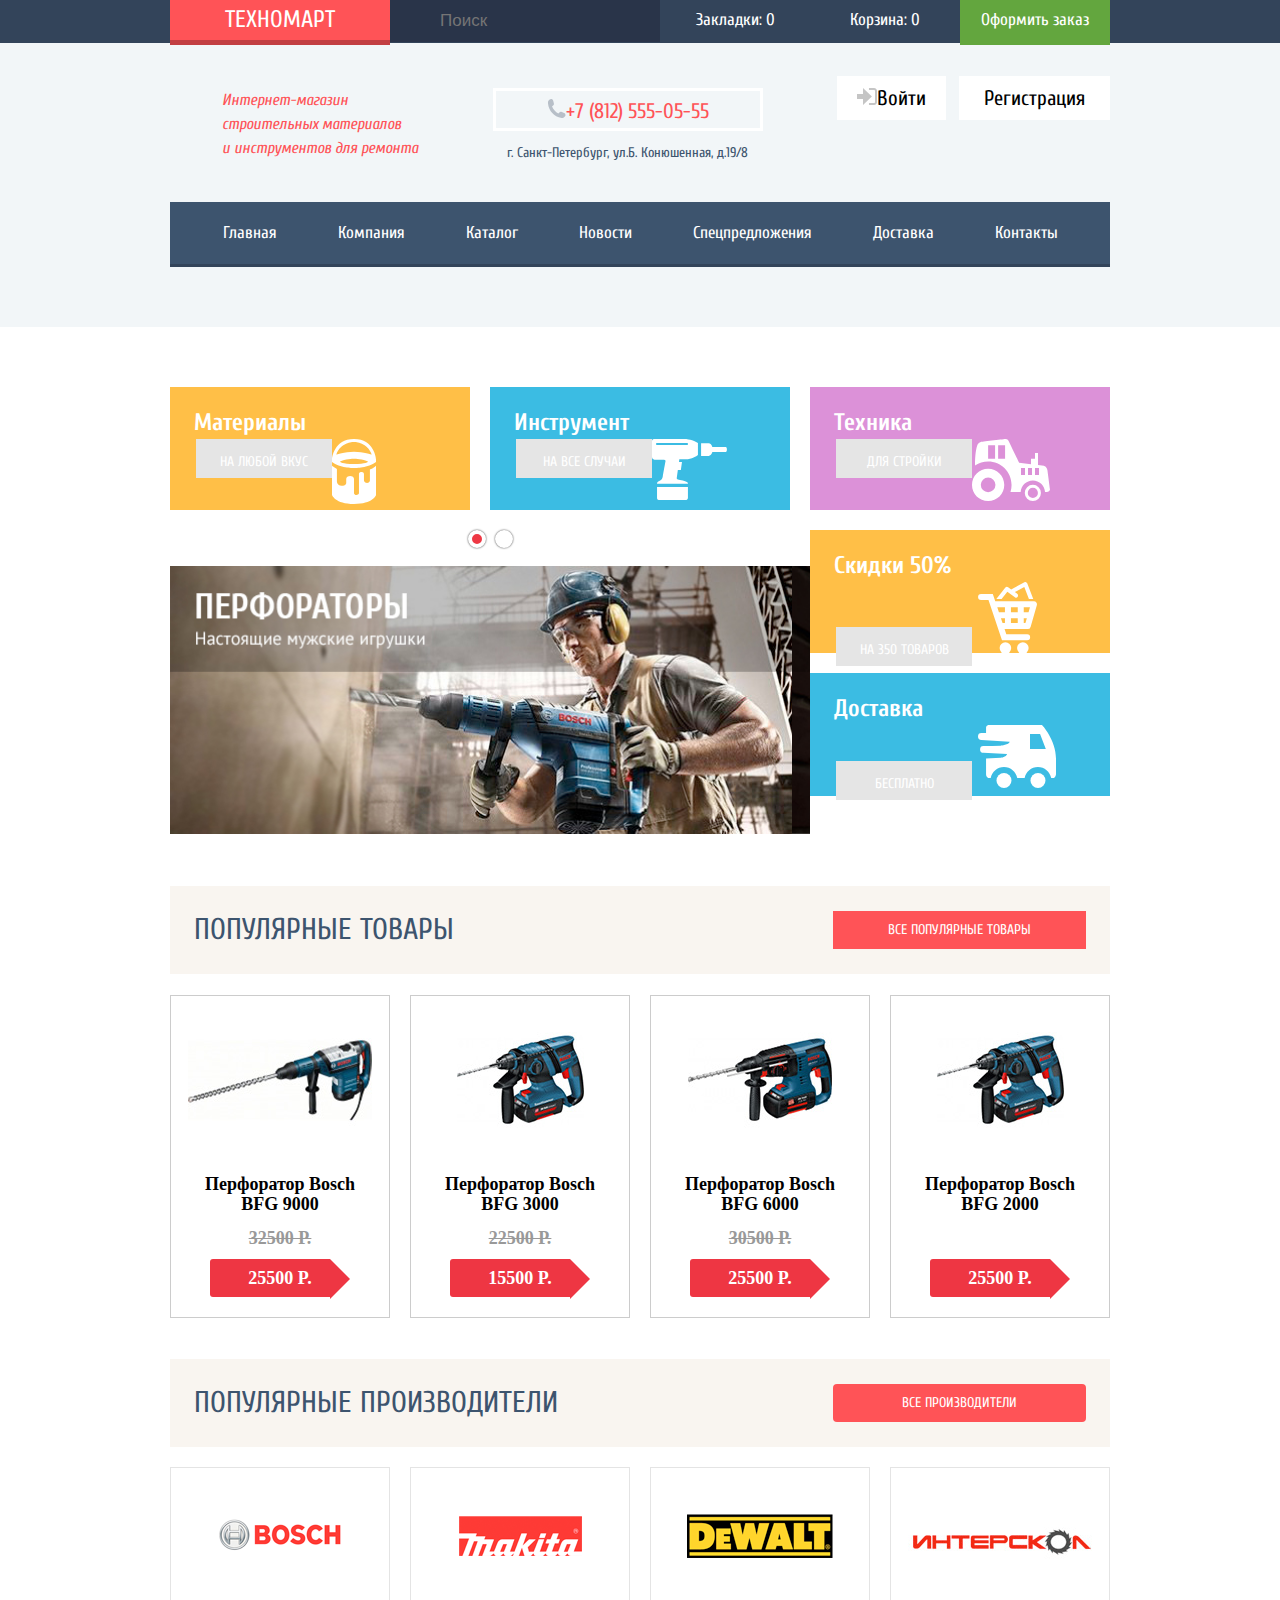
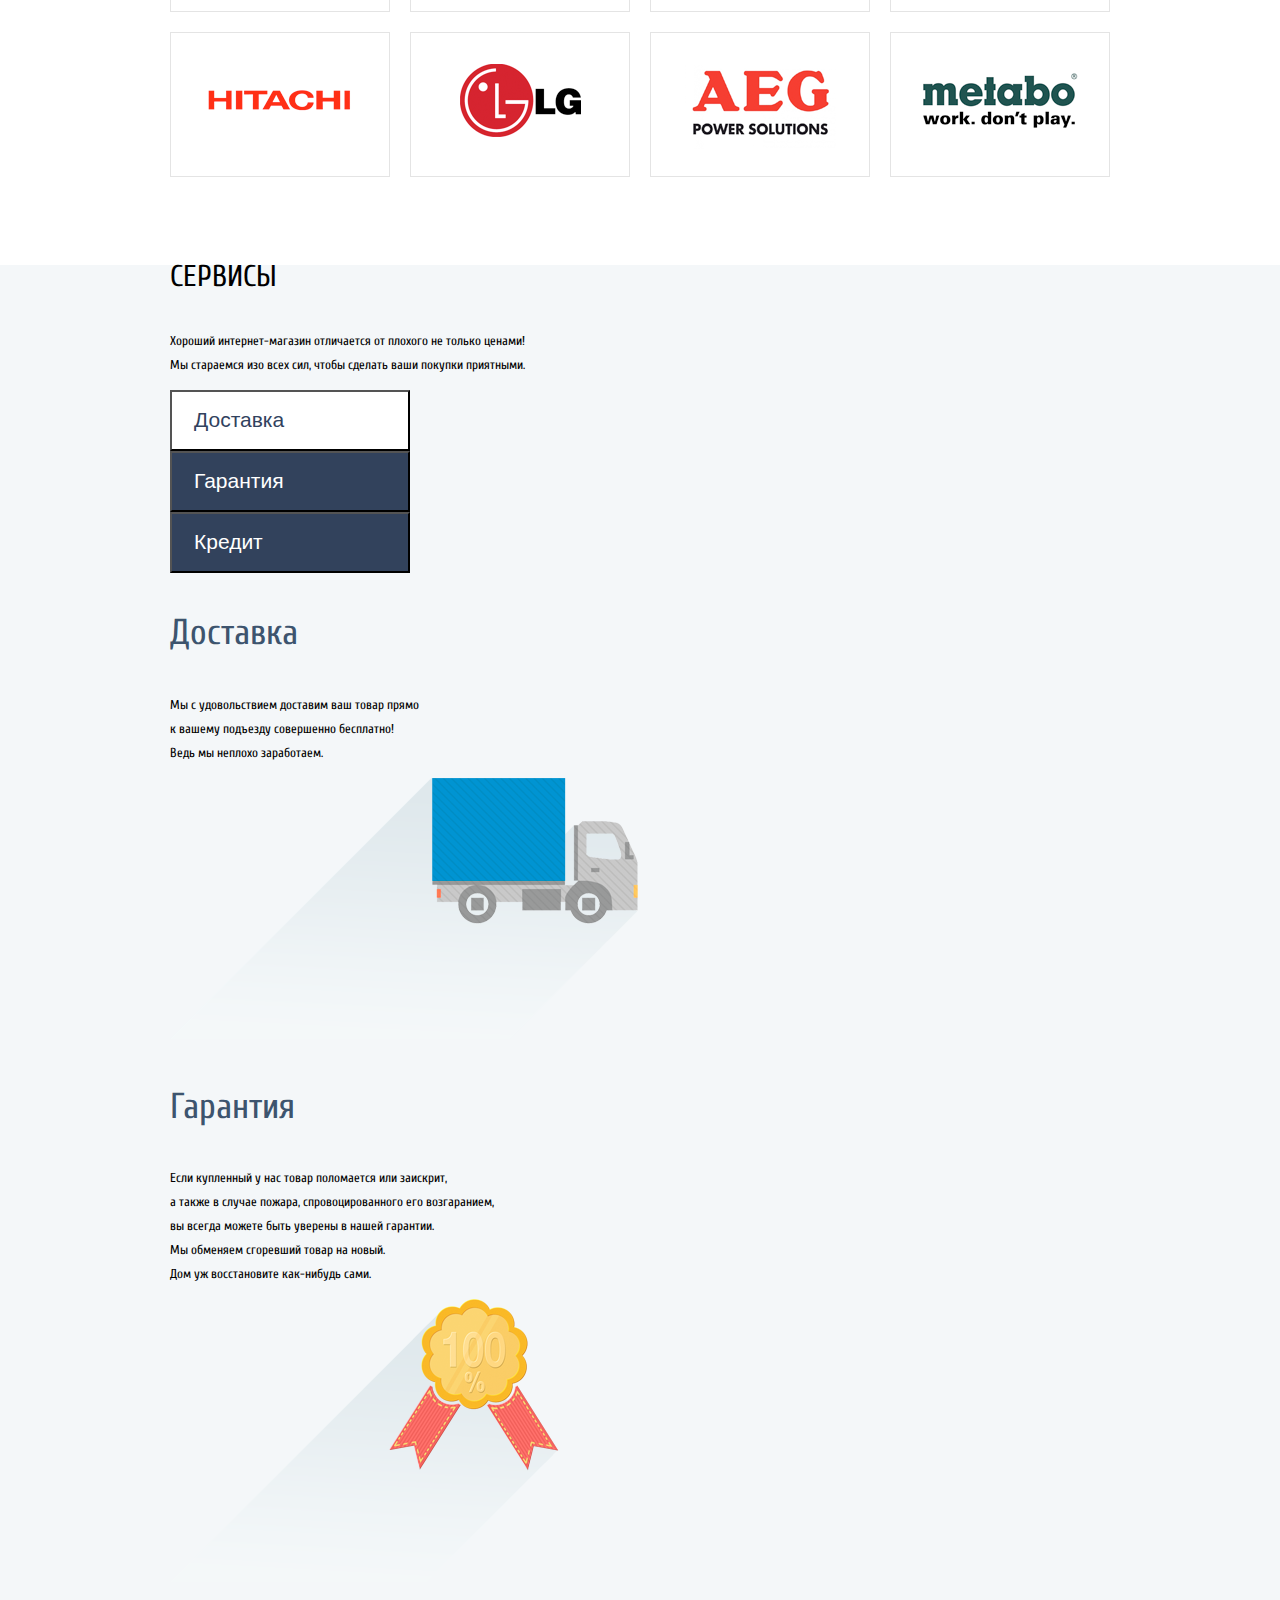
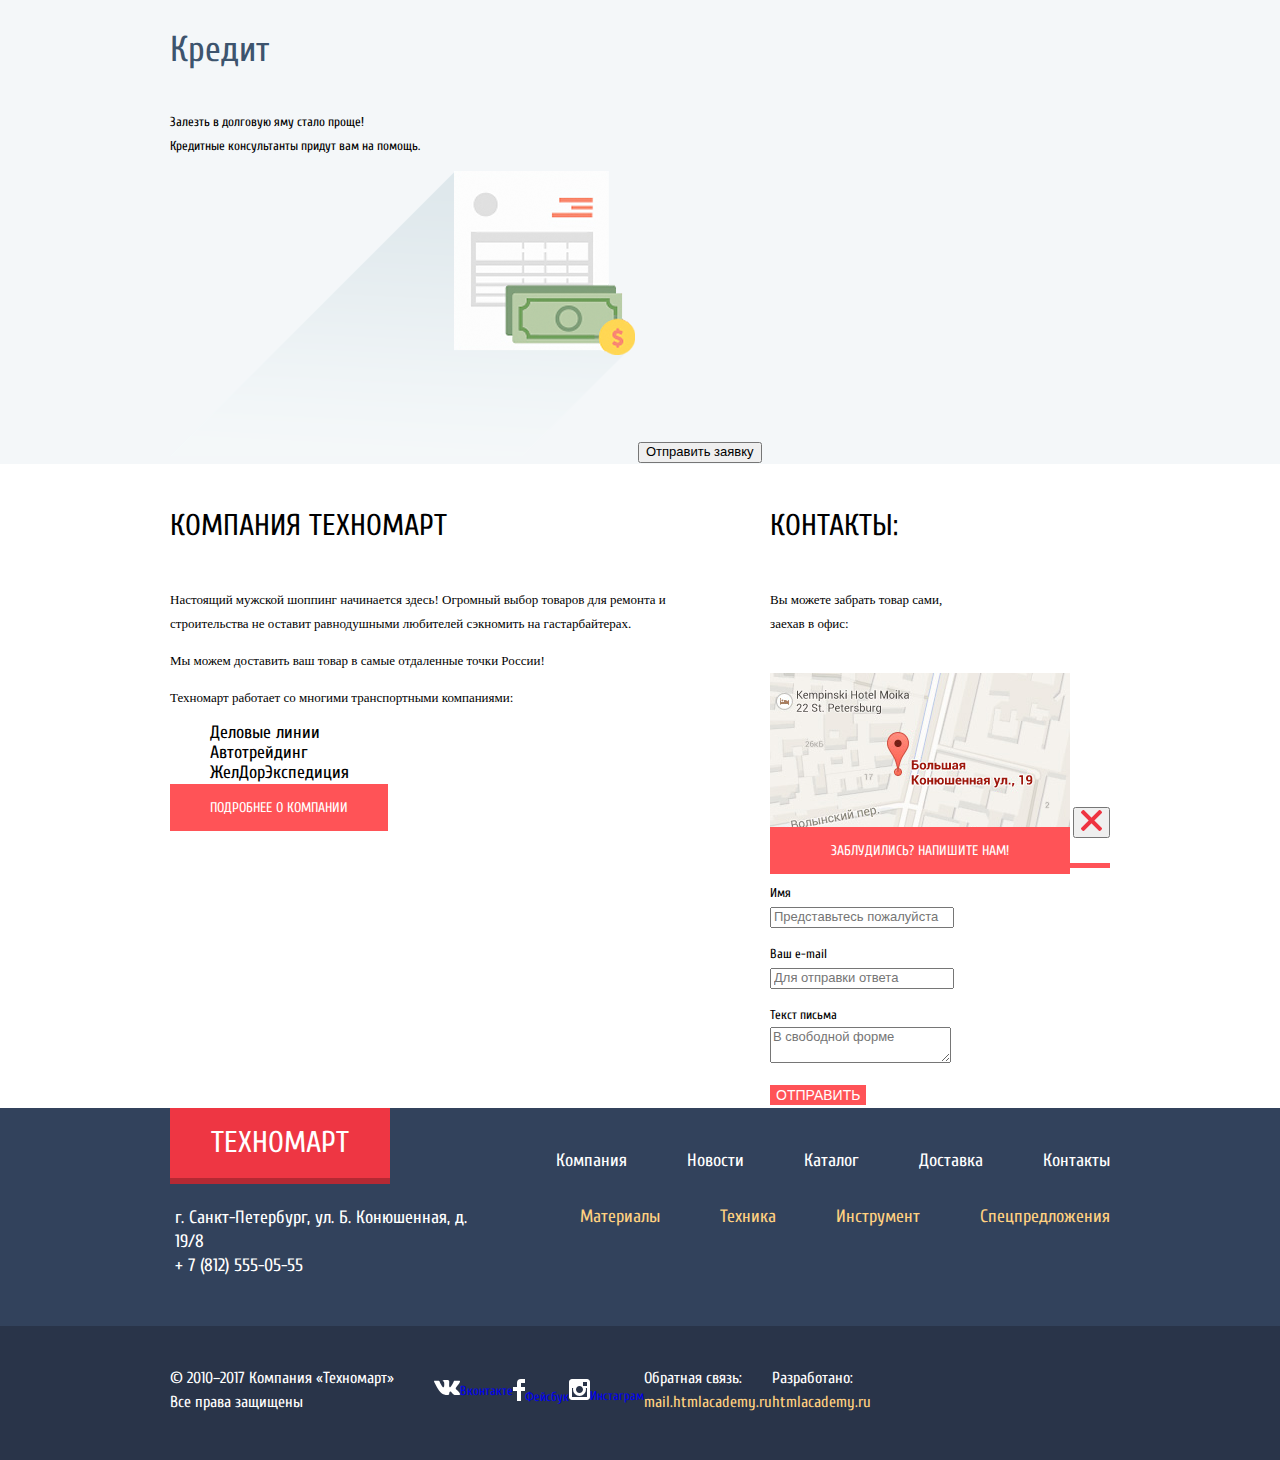
==== commit 43bfe18f: "Правки 3" ====
--- a/index.html
+++ b/index.html
@@ -14,12 +14,12 @@
         <div class="container">
          <nav class="second-navigation">
          <ul class="shop-navigaion-left">
-			 <li><h1><a href="#">Техномарт</a></h1></li>
+			 <li><h1 class="title-index"><a href="#">Техномарт</a></h1></li>
 			 <li><input type="search" placeholder="Поиск"></li>
 			 </ul>
         <ul class="shop-navigaion-right">
-               <li><a href="#">Закладки:0</a></li>
-               <li><a href="#">Корзина:0 </a></li>
+               <li><a href="#">Закладки: 0</a></li>
+               <li><a href="#">Корзина: 0</a></li>
                <li><a class="make-order" href="#">Оформить заказ</a></li>
             </ul>
          </nav>
@@ -34,19 +34,19 @@
          и инcтрументов для ремонта<br>
          </span>
          <div class="header-contacts">
-            <p class="numder"><img src="img/icon-phone.svg" width="19" height="19">+ 7 (812) 555-05-55</p>
+            <p class="numder"><img src="img/icon-phone.svg" width="19" height="19">+7 (812) 555-05-55</p>
             <p class="adress">г. Санкт-Петербург, ул.Б. Конюшенная, д.19/8</p>
          </div>
          <div class="user-navigation">
             <a class="login-link" href="#">
-            <img src="img/icon-login.svg" width="20" height="17">Вход</a>
+            <img src="img/icon-login.svg" width="20" height="17">Войти</a>
             <a class="registration-link" href="#">Регистрация</a>
          </div>
 		  </div>
          <div class="bottom-header">
          <nav class="main-navigation">
             <ul class="site-navigaion">
-               <li class="site-navigation-current"><a href="#">Главная</a></li>
+               <li><a href="#">Главная</a></li>
                <li><a href="#">Компания</a></li>
                <li><a href="#">Каталог</a></li>
                <li><a href="#">Новости</a></li>
@@ -261,7 +261,7 @@
                </div>
 				</div>
 				<div class="feedback-btn">
-				<a class="button" href="#">Заблудились? Напишите нам</a>
+				<a class="button" href="#">Заблудились? Напишите нам!</a>
 				</div>
                <form class="write-us-form" action="https://echo.htmlacademy.ru" method="post">
                   <p class="feedback-item">
@@ -289,19 +289,19 @@
          <div class="footer-top">
          <div class="container">
          <div class="footer-main-contacts">
-         <a class="back-page-title" href="index.html">Техномарт</a>
+         <p class="footer-label">Техномарт</p>
          <p class="footer-contacts">
-            Адрес: г. Санкт-Петербург, Б. Конюшенная, д. 19/8<br>
-            Телефон: + 7 (812) 555-05-55
+            г. Санкт-Петербург, ул. Б. Конюшенная, д. 19/8<br>
+            + 7 (812) 555-05-55
 		   </p>
 		</div>
         <div class="footer-menu-wrap">
          <nav class="footer-main-navigation">
          <ul class="footer-main-navigation-list">
-            <li><a href="#">Главная</a></li>
             <li><a href="#">Компания</a></li>
+            <li><a href="#">Новости</a></li>
             <li><a href="#">Каталог</a></li>
-            <li><a href="#">Новости</a></li>
+            <li><a href="#">Доставка</a></li>
             <li><a href="#">Контакты</a></li>
          </ul>
 		</nav>
@@ -315,7 +315,6 @@
          </nav>
 	     </div>
 			 </div>
-			 </div>
        
         <div class="footer-bottom">
         <div class="container">
@@ -343,7 +342,7 @@
          </div>
 	</div>
 			 </div>
-     </div>
+			 </div>
       </footer>
    </body>
 </html>--- a/css/style.css
+++ b/css/style.css
@@ -36,12 +36,13 @@
 	height: 43px;
 }
 
-h1 {
+.shop-navigaion-left h1 {
 	width: 220px;
 	height: 40px;
 	font-size: 24px;
 	line-height: 24px;
-	margin-top: 0;
+	margin:0;
+	padding: 0;
 	font-weight: normal;
 	text-transform: uppercase;
 	text-align: center;
@@ -49,14 +50,15 @@
 	background-color: #ff5357;
 	border-bottom: 5px solid #c23f42;
 	margin-bottom: 0;
-}
-
-h1:hover {
+	text-align: center;
+	line-height: 40px;
+}
+
+.shop-navigaion-left h1:hover {
 	background-color: #c23f42;	
 }
 
 .bottom-header {
-	height: 54px;
 	background-color: #3d546e;
 	border-bottom: 3px solid #33445a;
 }
@@ -71,7 +73,6 @@
 }
 .second-navigation li {
 	 list-style: none;
-	position: relative;
 }
 
 .shop-navigaion-left {
@@ -85,10 +86,7 @@
 	display: block;
 	height: 100%;
 	text-align: center;
-	line-height: auto;
-}
-
-
+}
 .shop-navigaion-right {
 	display: flex;
 	justify-content: space-between;
@@ -100,7 +98,7 @@
 	display: block;
 	height: 100%;
 	text-align: center;
-	line-height: auto;
+	line-height: 40px;
 }
 
 .shop-navigaion-right li {
@@ -117,43 +115,63 @@
 	color: #ffffff;
 }
 
+/*Оформление плейсхолдера*/
+
 .shop-navigaion-left input[type="search"]:focus {
 	background: #ffffff;
 }
 
-shop-navigaion-right .make-order a {
+.shop-navigaion-right .make-order {
 	background-color: #63a63e;
 	margin: auto;	
 }
 
+.header-wrap {
+	display: flex;
+	justify-content: space-between;
+	padding-top: 45px;
+	padding-bottom: 27px;
+}
+
+.bottom-header {
+	margin-bottom: 60px;
+}
+
+.main-navigation ul {
+  list-style: none;	
+}
+
 .site-navigaion {
 	display: flex;
-}
+	justify-content: space-around;
+	padding: 0 22px;
+	margin: 0;
+	font-size: 17px;
+    line-height: 50px;
+}
+.site-navigaion li{
+}
+
+.site-navigaion a{
+	display: block;
+	height: 100%;
+	text-align: center;
+	line-height: 40px;
+	box-sizing: border-box;
+	padding: 11px 20px;
+}
+
+.site-navigaion a:hover {
+	background-color: #293449;
+
+}
+
 
 .second-navigation a,
 .main-navigation a {
 	color: #ffffff;
 }
-.second-navigation a:hover,
-.site-navigaion a:hover {
-	background-color: #293449;
-}
-
-.main-navigation {
-  display: flex;
-  font-size: 17px;
-  line-height: 18px;
-  color: #ffffff;
-}
-.header-wrap {
-	display: flex;
-	justify-content: space-between;
-	padding-top: 45px;
-}
-.main-navigation li {
-  list-style: none;
-  margin-right: 65px;
-}
+
 
 .middle-header {
 	display: flex;
@@ -163,47 +181,88 @@
 	font-size: 16px;
 	line-height: 24px;  
 	color: #ff5357;
-	text-align: left;
 	font-style: italic;
 	margin: 0;
-}
+	padding-left: 52px;
+}
+.header-contacts {
+
+}
+
 .numder {
-	display: flex;
 	font-size: 21px;
 	line-height: 18px;
-	padding: 15px 52px;
 	border: 3px solid #ffffff;
+	padding: 8px 51px;
+	color: #ff5357;	
+	margin: 0;
+}
+.adress {
+	font-size: 14px;
+	line-height: 24px;
+	color: #3d546e;
+	margin: 0;
+	text-align: center;
+	padding: 10px;
+}
+
+
+.user-navigation .login-link{
 	font-size: 21px;
-	color: #ff5357;	
-	margin: 0
-}
-.adress {
-	display: flex;
-	font-size: 14px;
-	line-height: 24px;
-	color: #3d546e;
-	margin: 0;
-	text-align: center;
-}
-.user-navigation {
-	margin: 0;
+	line-height: 18px; 
+	padding: 10px 20px;
+	color: #000000;
+	background-color: #ffffff;
+}
+
+.user-navigation .registration-link{
+	font-size: 21px;
+	line-height: 18px; 
+	padding: 10px 25px;
+	color: #000000;
+	background-color: #ffffff;
+	margin-left: 10px;
+}
 	
-}
-.user-navigation a {
-	display: inline-block;
-	color: #000000;
+.user-navigation .login-link:hover,
+.user-navigation .registration-link:hover{
+	color: #ff5357;
+}	
+	
+.user-navigation .login-link:active,
+.user-navigation .registration-link:active {
+	color: #cacaca;
+}	
+
+.user-navigation .name-user {
 	font-size: 21px;
 	line-height: 18px;
-	background-color: #ffffff;
-}
-.user-navigation a:hover {
-	color: #ff5357;
-}	
-.user-navigation a:active {
-	color: #cacaca;
-}	
+	background: #ffffff;
+	padding: 13px;	
+}
+
+.user-navigation .name-user:active,
+.user-navigation-bottom a:active {
+	color: #cacaca;	
+}
+.user-navigation-bottom a:hover {
+	color: #ff5357;	
+}
+.user-navigation-bottom a:active {
+	color: #cacaca;	
+}
+
+.user-navigation-bottom a{
+font-size: 16px;
+	line-height: 18px;
+	color: #47546a;
+	text-decoration: underline;
+	padding: 15px;
+}
+
 
 .promo-top {
+	margin-top: 60px;
 }
 
 .promo-main {
@@ -234,16 +293,14 @@
 
 .promo-title {
 	font-size: 24px;
-	line-height: 30px;
+	line-height: 32px;
 	font-weight: bold;
 	padding-left: 24px;
-	padding-top: 26px;
-}
-
-.promo-title img {
-	position: absolute;
-	top: 30px;
-	right: 42px;
+	padding-top: 20px;
+}
+
+.promo-top img {
+	position: absolute;	
 }
 .menu a {
 	display: inline-block;
@@ -253,10 +310,11 @@
 	line-height: 18px;
 	font-weight: normal;
 	background-color: #e5e5e5;
-	width: 135px;
-	height: 38px;
-	padding: 13px 0;
+	width: 136px;
+	height: 39px;
+	padding: 14px 0;
 	margin-left: 26px;
+	margin-bottom: 26px;
 	box-sizing: border-box;
 	
 }
@@ -303,7 +361,7 @@
 }
 
 .slider-slides {
-    width:400%;
+    width:350%;
     transition: transform 0.5s ease;
 }
 
@@ -344,12 +402,18 @@
     transform: translate(-622px);
 }
 
+.popular {
+
+}
+
 .popular .popular-title {
 	display: flex;
 	justify-content: space-between;
 	align-items: center;
 	padding: 25px 24px;
 	background-color: #f9f5f0;
+	margin-top: 52px;
+	margin-bottom: 21px;
 	
 }
 .popular h2 {
@@ -363,11 +427,10 @@
 }
 
 .popular-title a{
-	width: 233px;
+	width: 253px;
 	height: 38px;
 	padding: 10px;
-	box-sizing: border-box;
-	
+	box-sizing: border-box;	
 }
 
 .catalog-items .row{
@@ -380,7 +443,7 @@
     margin-left: 20px;
     margin-bottom: 20px;
     border: 1px solid #ccc;
-    font-size: 16px;
+    font-size: 18px;
     line-height: 20px;
     font-weight: bold;
     text-align: center;
@@ -445,15 +508,24 @@
 .catalog-item .image{
     width: 218px;
     height: 168px;
+	display: flex;
+	justify-content: center;
+	align-items: center;
+
 }
 .catalog-item .image img{
-    max-width: 100%;
+	display: flex;
+	justify-content: center;
+	align-items: center;
 }
 .catalog-item .title{
     min-height: 40px;
     padding: 0 25px;
     margin-top: 10px;
-    margin-bottom: 15px;    
+    margin-bottom: 15px; 
+	font-size: 18px;
+	line-height: 20px;
+	font-family: PT Sans;
 }
 .catalog-item .old-price{
     min-height: 20px;
@@ -461,6 +533,9 @@
     margin-bottom: 10px;
     color: #999;
     text-decoration: line-through;
+	font-size: 18px;
+	line-height: 18px;
+	font-family: PT Sans;
 }
 .catalog-item .new-price{
     position: relative;
@@ -471,6 +546,9 @@
     color: white;
     background: #ee3643;
     border-radius: 3px;
+	font-size: 18px;
+	line-height: 18px;
+	font-family: PT Sans;
 }
 .catalog-item .new-price:after{
     content: "";
@@ -484,6 +562,10 @@
 }
 
 /*Логотипы брендов*/
+.producer {
+	margin-top: 21px;
+}
+
 .producer .producer-title {
 	display: flex;
 	justify-content: space-between;
@@ -502,10 +584,11 @@
 	color: #3d546e;
 }
 .producer-title a {
-	width: 233px;
+	width: 253px;
 	height: 38px;
 	padding: 10px;
 	box-sizing: border-box;	
+	border-radius: 4px;
 }
 
 .producer-list { 
@@ -514,6 +597,7 @@
 	justify-content: space-between;
 	margin: 0;
 	padding: 0;
+	margin-top: 20px;
 }
 .producer li {
 	list-style: none;
@@ -531,12 +615,14 @@
 .info {
 	background-color: #f4f7f9;
 }
+
 .info-service {   
 	font-size: 30px;
 	line-height: 24px;
 	text-transform: uppercase;
 	font-weight: normal;
 	text-align: left;
+	margin-top: 68px;
 }
 
 .info-service p {
@@ -547,6 +633,8 @@
 }
 
 .info-menu ul {
+	margin: 0;
+	padding: 0;
 
 }
 .info-menu li {
@@ -599,6 +687,8 @@
 .info-wrap {
 	display: flex;
 	justify-content: space-between;
+	margin: 0;
+	padding: 0;
 }
 
 .company-technomart h5,
@@ -622,6 +712,19 @@
 	line-height: 20px;
 	color: #000000;
 }
+.company-technomart a{
+	width: 220px;
+	height: 38px;
+	padding: 15px 40px;
+	box-sizing: border-box;	
+}
+.feedback-btn a{
+	width: 300px;
+	height: 38px;
+	padding: 15px 61px;
+	box-sizing: border-box;	
+}
+
 
 .map-big {
 	display: none;
@@ -649,6 +752,9 @@
 .breadcrumbs {
 	display: flex;
   list-style: none;
+	margin: 0;
+	padding: 0;
+	
 }
 .breadcrumbs a,
 .breadcrumbs-current {
@@ -661,52 +767,105 @@
 
 .page-title-catalog {
 	background-color: #f2f6f8;
-	height: 87px;
+	margin: 0;
+	padding: 30px;
 	font-size: 30px;
 	line-height: 30px;
-	color: #32425c;
-	text-align: center;
-	padding-left: 32px;
+	text-transform: uppercase;
+	font-weight: normal;
+	color: #3d546e;
+}
+
+.filters-wrap {
+	display: flex;
+	justify-content: space-between;
+}
+.filters-left-wrap {
+	margin-right: 20px;
 }
 
 .filters-title {
 	font-family: PT Sans;
-	font-size-adjust: 13px;
+	font-size: 13px;
 	line-height: 18px;
 	text-transform: uppercase;
 	font-weight: normal;
 	text-align: left;
 	vertical-align: middle;
 	background-color: #f7f3ec;
-	width: 220px;
-	height: 38px;
-		
+	padding: 14px;		
+}
+
+input [type="range"] {
+	background: #f7f3ec;
+	
 }
 
 .filter fieldset {
-  border: none;
+    margin: o;
+	padding: 0;
+	border: none;
 }
 
 .filter legend {
   font-family: PT Sans;
   font-weight: bold;
-  font-size: 17px;
-  line-height: 30px;
+	font-size: 18px;
+	line-height: 30px;
+	text-transform: uppercase;
+	margin: 0;
+	padding-top: 27px;
+	border-top: 1px solid #e5e5e5;
 }
 
 .filter li {
-  list-style: none;
-  line-height: 20px;
+    list-style: none;
+	margin: 0;
+	padding: 0;
+}
+
+.sorting-main {
+	display: flex;
+	justify-content: space-between;
+}
+
+.filter-brand {
+	margin: 0;
+	padding: 0;
+}
+
+.filter-option-brand {
+	font-size: 15px;
+	line-height: 20px;
+	font-weight: normal;
+	text-transform: uppercase;
+}
+
+.filter-power {
+	margin: 0;
+	padding: 0;
+	font-size: 14px;
+	line-height: 20px;
+	text-transform: uppercase;
+}
+.filter-btn input[type="submit"] {
+	border: 1px solid #e5e5e5;
+	background: #ffffff;
+	padding: 10px 37px;
 }
 
 .filter-main {
-	display: flex;
-	flex-direction: column;
-}
-
-.filter-option {
-	display: flex;
-}
+	list-style: none;
+	margin: 0;
+	padding: 0;
+	display: flex;
+	justify-content: space-between;
+}
+
+.filter-option input[type="checkbox"] {
+    display:none;
+}
+
 /* Полунок не выводит диапазон значений*/
 /* При выборе элемента фон маркера подсвечивается желтым*/
 
@@ -715,21 +874,23 @@
 
 .pagination-list {
     display: flex;
-    width: 280px;;
-    margin: 30px auto;
+	justify-content: flex-start;
+    margin: 0;
     white-space: nowrap;
     list-style: none;
 }
 
 .pagination-list a {
+	display: inline-block;
     font-size: 16px;
     line-height: 24px;
     text-transform: uppercase;
     text-decoration: none;
     border: 1px solid #e5e5e5;
-    padding: 10px 15px;
+    padding: 5px 10px;
     margin-right: 10px;
-    color: black;   
+    color: black;
+	box-sizing: border-box;
 }
 .pagination-list .current {
     background-color: #ee3643;
@@ -751,6 +912,7 @@
 	text-transform: uppercase;
 	font-weight: normal;
 	text-align: left;
+	padding-top: 65px;
 }
 
 .text-puncher {
@@ -758,32 +920,33 @@
 	font-size: 13px;
 	line-height: 24px;
 	text-align: left;	
+	padding-bottom: 75px;
 }
 /* футер */
 
 .footer-top {
 	background-color: #32425c;
 }
-.footer-bottom-wrap {
-	display: flex;
-	justify-content: space-between;
-}
-
+
+.footer-top .container{
+	display: flex;
+	justify-content: space-between;
+}
 
 /* 1 меню выстроилось по горизонтали */
 .footer-main-navigation {
 	display: flex;
+	justify-content: flex-end;
 }
 .footer-main-navigation-list {
 	display: flex;
-	justify-content: space-between;
-	margin: 0;
-	padding: 0;
+	justify-content: flex-end;
+    margin-top: 41px;
+	padding-left: 10px;
 }
 .footer-main-navigation li {
 	list-style: none;
-	margin-right: 60px;
-	margin-top: 40px;
+	margin-left: 60px;
 }
 
 .footer-main-navigation a {
@@ -795,17 +958,17 @@
 /* 2 меню выстроилось по горизонтали */
 .footer-second-navigation {
 	display: flex;
+	justify-content: flex-end;
 }
 .footer-second-navigation-list {
 	display: flex;
-	justify-content: space-between;
-	margin: 0;
-	padding: o;
+	justify-content: flex-end;
+	margin-top: 18px;
 }
 .footer-second-navigation li {
-	margin-left: 20px;
-	margin-right: 40px;
+	margin-left: 27px;
 	list-style: none;
+	margin-left: 60px;
 }
 .footer-second-navigation a {
 	font-size: 18px;
@@ -814,9 +977,12 @@
 }
 
 /* Кнопка техномарт */
-.footer-main-contacts .back-page-title {
+.footer-main-contacts .footer-label {
+	width: 220px;
+	margin: 0;
+	padding: 20px 0;
 	background-color: #ee3643;
-	border-bottom: 2px solid #b52933;
+	border-bottom: 6px solid #b52933;
 	font-size: 30px;
 	line-height: 30px;
 	text-transform: uppercase;
@@ -824,11 +990,14 @@
 	color: #ffffff;
 }
 
-
+	
 .footer-contacts {
 	font-size: 18px;
 	line-height: 24px;
 	color: #ffffff;
+	margin-top: 22px;
+    margin-bottom: 48px;
+	padding-left: 5px;
 }
 
 .footer-main-navigation a:hover,
@@ -847,7 +1016,9 @@
 }
 .footer-bottom-wrap {
 	display: flex;
-	justify-content: space-between;	
+	justify-content: space-between;
+	margin-top: 40px;
+	margin-bottom: 38px;
 }
 
 .copyright {
@@ -856,18 +1027,23 @@
 	text-align: left;
 	color: #ffffff;
 }
-
+.footer-social {
+	display: flex;
+	justify-content: space-between;
+}
 
 .footer-social ul {
-	display: flex;
 	list-style: none;
-	margin: 0;
-	padding: o;
+	display: flex;
+	justify-content: space-between;
 }
 
 .feedback {
 	display: flex;
-	flex-direction: column;
+	justify-content: space-between;
+}
+.feedback p {
+	margin: 0;
 }
 
 .feedback-creator-mail,
